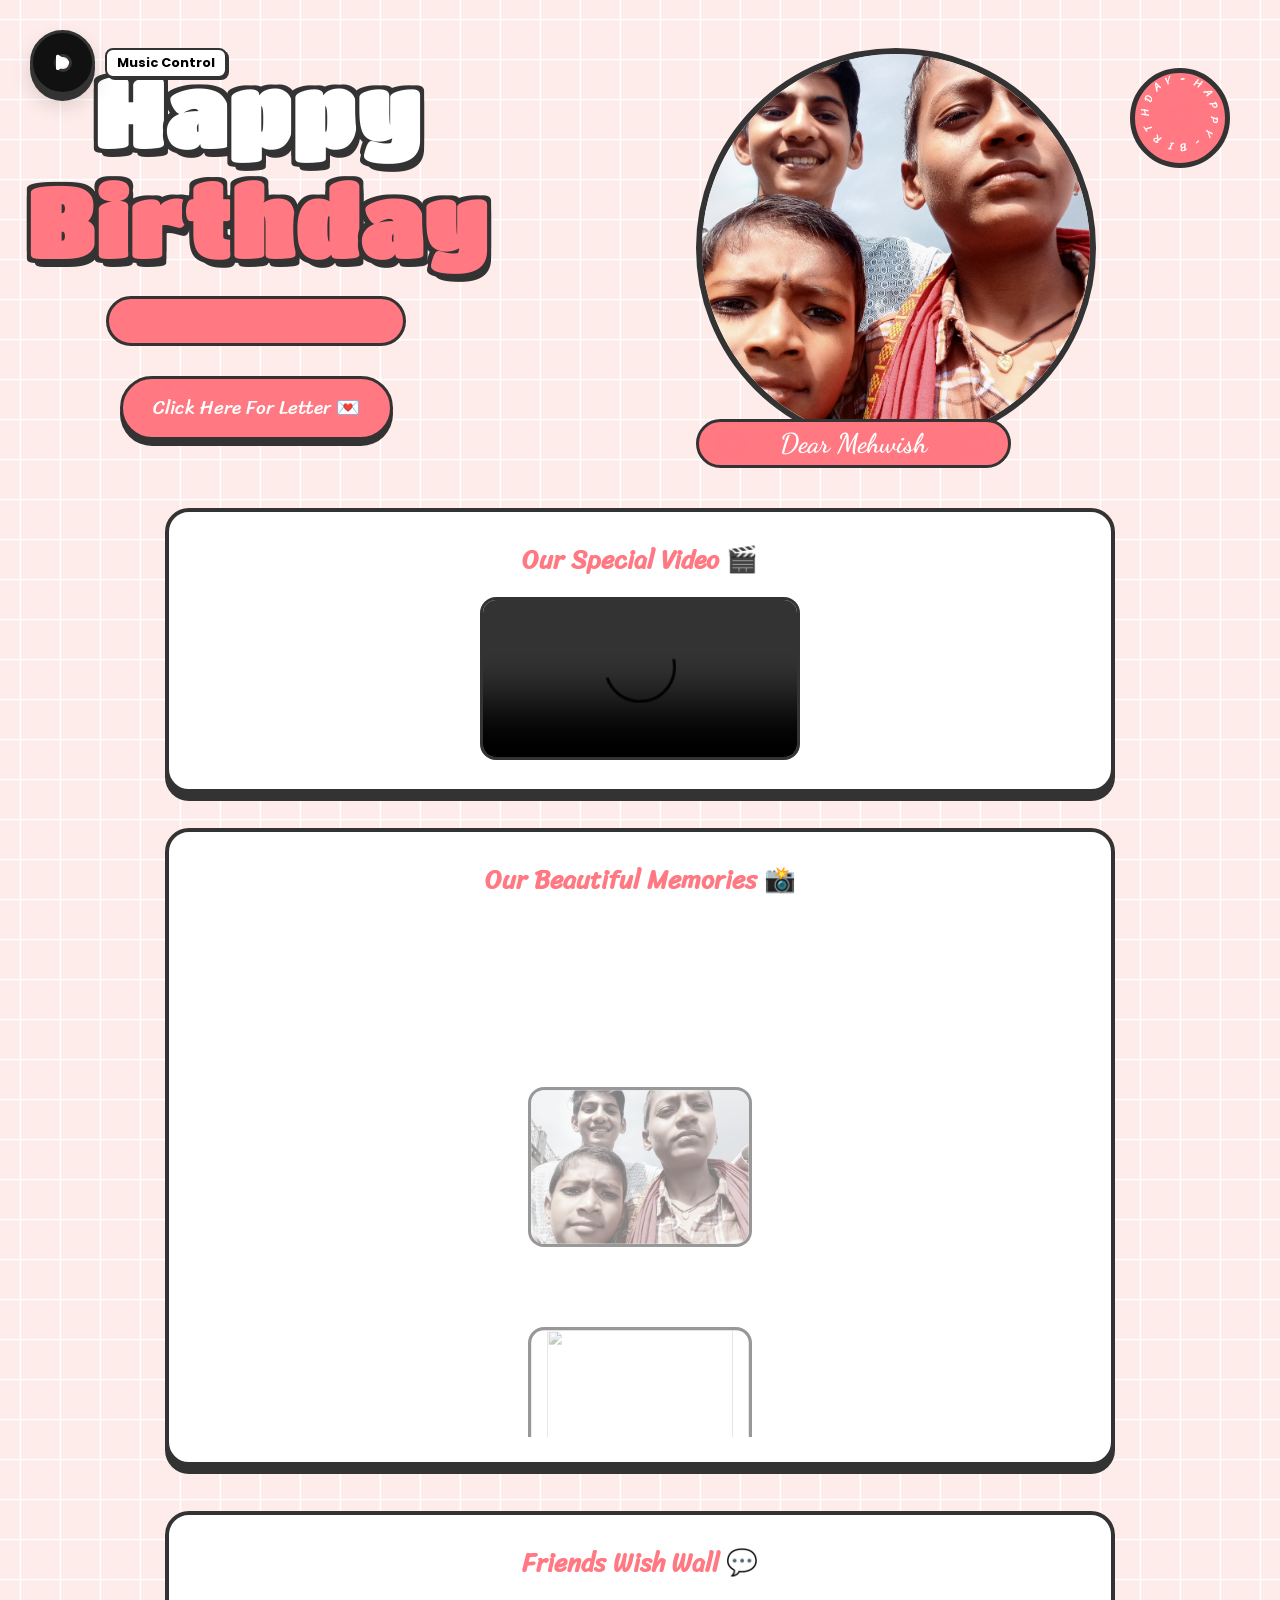
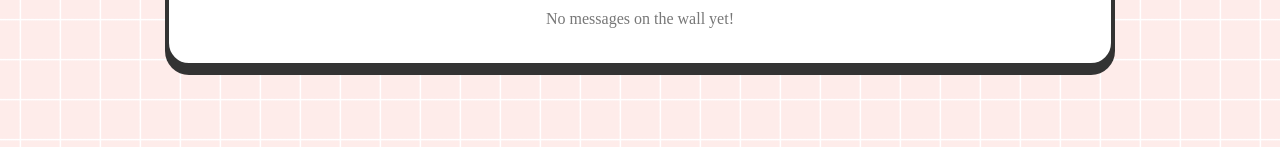
==== index.html @ 5bb6e096 "Refactor comments and update image/video sources" ====
<!DOCTYPE html>  
<html lang="en">  
<head>  
    <meta charset="UTF-8">  
    <meta name="viewport" content="width=device-width, initial-scale=1.0">  
    <title>Happy Birthday Celebration</title>  
    <link rel="stylesheet" href="style.css">  
    <link rel="stylesheet" href="https://cdnjs.cloudflare.com/ajax/libs/font-awesome/6.5.1/css/all.min.css" />  
    <link href="https://fonts.googleapis.com/css2?family=Dancing+Script:wght=500;700&family=Poppins:wght=400;600&family=Titan+One&family=Sriracha&display=swap" rel="stylesheet">  
    <script src="https://code.jquery.com/jquery-3.7.1.min.js"></script>  
</head>  
<body>  

    <!-- COUNTDOWN LOCK SCREEN OVERLAY -->
    <div id="lockScreenOverlay" class="lock-overlay">
        <div class="lock-box">
            <h2 id="lockGreeting">Something Special is Waiting... ✨</h2>
            <div class="countdown-timer-display" id="timerNumbers">00d : 00h : 00m : 00s</div>
            <p class="lock-status-msg">The celebration will automatically unlock at the scheduled time!</p>
        </div>
    </div>

    <!-- MAIN WRAPPER -->
    <div id="wrapper" style="display: none;">  
        
        <!-- MUSIC DISK CONTROLLER -->
        <div class="music-dish-wrapper">
            <div class="music-dish" id="musicDishBtn">
                <div class="dish-center-hole"></div>
                <i class="fa-solid fa-play" id="dishIcon"></i>
            </div>
            <span class="music-tooltip">Music Control</span>
        </div>

        <div class="flag__birthday">  
            <img src="./images/1.png" alt="" width="350" class="flag__left">  
            <img src="./images/1.png" alt="" width="350" class="flag__right">  
        </div>  
          
        <div class="content">  
            <div class="left">  
                <div class="title">  
                    <h1 class="happy">  
                        <span style="--t: 0.5s;">H</span><span style="--t: 0.7s;">a</span><span style="--t: 0.9s;">p</span><span style="--t: 1.1s;">p</span><span style="--t: 1.3s;">y</span>  
                    </h1>  
                    <h1 class="birthday">  
                        <span style="--t: 1.5s;">B</span><span style="--t: 1.7s;">i</span><span style="--t: 1.9s;">r</span><span style="--t: 2.1s;">t</span><span style="--t: 2.3s;">h</span><span style="--t: 2.5s;">d</span><span style="--t: 2.7s;">a</span><span style="--t: 2.9s;">y</span>  
                    </h1>  
                    <div class="hat">  
                        <img src="./images/hat.png" alt="" width="130">  
                    </div>  
                </div>  
                <div class="date__of__birth">  
                    <span></span>  
                </div>  
                <div class="btn">  
                    <button id="btn__letter">  
                        <div class="mail">  
                            Click Here For Letter 💌  
                        </div>  
                    </button>  
                </div>  
            </div>  
  
            <div class="right">  
                <div class="box__account">  
                    <div class="image">  
                        <!-- Default avatar set to first image as fallback -->
                        <img id="mainAvatarImage" src="./images/IMG_20260507_141033.jpg" alt="Celebration Image">  
                    </div>  
                    <div class="name">  
                        <i class="fa-solid fa-heart"></i>  
                        <span id="displayNamePlaceholder">Dear Mehwish</span>  
                        <i class="fa-solid fa-heart"></i>  
                    </div>  
                    <div class="balloon_one">  
                        <img width="100px" src="./images/balloon1.png" alt="">  
                    </div>  
                    <div class="balloon_two">  
                        <img width="100px" src="./images/balloon2.png" alt="">  
                    </div>  
                </div>  
                <div class="cricle">  
                    <div class="text__cricle">  
                        <span style="--i: 1;">h</span><span style="--i: 2;">a</span><span style="--i: 3;">p</span><span style="--i: 4;">p</span><span style="--i: 5;">y</span><span style="--i: 6;">-</span><span style="--i: 7;">b</span><span style="--i: 8;">i</span><span style="--i: 9;">r</span><span style="--i: 10;">t</span><span style="--i: 11;">h</span><span style="--i: 12;">d</span><span style="--i: 13;">a</span><span style="--i: 14;">y</span><span style="--i: 15;">-</span>  
                    </div>  
                    <i class="fa-solid fa-heart"></i>  
                </div>  
            </div>  
        </div>  
  
        <div class="user-media-section">  
            <div class="video-container-box">  
                <h3>Our Special Video 🎬</h3>  
                <video id="birthdayVideoSource" controls loop playsinline>  
                    <source src="./images/video.mp4" type="video/mp4">  
                </video>  
            </div>  
              
            <div class="photo-gallery-box">  
                <h3>Our Beautiful Memories 📸</h3>  
                <div class="gallery-grid" id="galleryGridDisplay"></div>  
            </div>  

            <div class="photo-gallery-box" style="margin-top: 10px;">
                <h3>Friends Wish Wall 💬</h3>
                <div id="liveWishesWallContainer" style="display: flex; flex-direction: column; gap: 15px; text-align: left; padding: 10px; max-height: 300px; overflow-y: auto;"></div>
            </div>
        </div>  
  
        <div class="decorate_star star1"></div>  
        <div class="decorate_star star2"></div>  
        <div class="decorate_star star3"></div>  
        <div class="decorate_star star4"></div>  
        <div class="decorate_star star5"></div>  
        <div class="decorate_flower--one"><img width="20" src="./images/decorate_flower.png" alt=""></div>  
        <div class="decorate_flower--two"><img width="20" src="./images/decorate_flower.png" alt=""></div>  
        <div class="decorate_flower--three"><img width="20" src="./images/decorate_flower.png" alt=""></div>  
        <div class="decorate_bottom"><img src="./images/decorate.png" alt="" width="100"></div>  
        <div class="smiley__icon"><img src="./images/smiley_icon.png" alt="" width="100"></div>  
  
        <div class="boxMail">  
            <div class="letter-overlay-wrapper">  
                <i class="fa-solid fa-xmark close-letter-btn"></i>  
                <div class="birthday-letter-paper">  
                    <div class="letter-header">  
                        <div class="letter-avatar-box">  
                            <img id="card1ProfileImage" src="./images/IMG_20260507_141033.jpg" alt="">  
                        </div>  
                        <h4 class="to-heading" id="letterTargetHeader">To: Mehwish 💖</h4>  
                        <h3 class="title__letter" id="letterRuntimeTitle">To you</h3>  
                    </div>  
                    <div class="letter-body-content">  
                        <div class="text__letter">  
                            <p id="letterBodyTypingArea"></p>  
                        </div>  
                        <hr class="letter-divider">  
                        <p class="static-wishes" id="letterStaticParagraphArea"></p>  
                    </div>  
                </div>  
            </div>  
        </div>  
    </div>  
  
    <script>  
        let datetxt = localStorage.getItem('cfgDOB') || "27 May";  
        let datatxtletter = localStorage.getItem('cfgLetterBody') || "My love. You are a very special girl...";  
        let titleLetter = localStorage.getItem('cfgLetterTitle') || "To you";  
        let configNameText = localStorage.getItem('cfgName') || "Dear Mehwish";  
        let configStaticPara = localStorage.getItem('cfgLetterStatic') || "Happy birthday 🥳🎂🥳 chanda... ❤️";  
        let targetTimeConfig = localStorage.getItem('cfgTargetTime') || "";

        // GitHub Repository Fallback Files List (from your image folder screenshot)
        const GitHubFallbackPhotos = [
            "./images/IMG_20260507_141033.jpg",
            "./images/IMG_20260511_233333.jpg",
            "./images/Snapchat-1102102196.jpg",
            "./images/Snapchat-2091036722.jpg",
            "./images/Snapchat-264714429.jpg",
            "./images/Snapchat-49041553.jpg",
            "./images/Snapchat-54320344.jpg"
        ];

        let globalAudioPlayer = null;
        let isMusicPlaying = false;
  
        let charArrDate = datetxt.split('');  
        let charArrDateLetter = datatxtletter.split('');  
        let charArrTitle = titleLetter.split('');  
          
        let currentIndex = 0;  
        let currentIndexLetter = 0;  
        let currentIndexTitle = 0;  
          
        let date__of__birth = document.querySelector(".date__of__birth span");  
        let text__letter = document.getElementById("letterBodyTypingArea");  
  
        $(document).ready(function() {  
            $('#displayNamePlaceholder').text(configNameText);  
            $('#lockGreeting').text(`Something Special is Waiting for ${configNameText.replace("Dear ", "")}... ✨`);
            $('#letterTargetHeader').text("To: " + configNameText.replace("Dear ", "") + " 💖");  
            $('#letterStaticParagraphArea').text(configStaticPara);  

            // Render Wish Wall
            try {
                let friendsWishes = JSON.parse(localStorage.getItem('cfgFriendsWishes')) || [];
                let wallContainer = $('#liveWishesWallContainer');
                if(friendsWishes.length === 0) {
                    wallContainer.html("<p style='color:#777; text-align:center;'>No messages on the wall yet!</p>");
                } else {
                    friendsWishes.forEach(item => {
                        wallContainer.append(`
                            <div style="background: #fff8e4; border: 2px solid #333; padding: 12px; border-radius: 12px; box-shadow: 2px 2px 0 #333; margin-bottom:5px;">
                                <strong style="color: #FF7882; font-family: 'Sriracha', cursive;"><i class="fa-solid fa-user-astronaut"></i> ${item.name}:</strong>
                                <p style="font-size: 0.95rem; margin-top: 4px; color: #444;">${item.text}</p>
                            </div>
                        `);
                    });
                }
            } catch(e) { console.error(e); }
  
            // COUNTDOWN ENGINE
            function runCountdownEngine() {
                if(!targetTimeConfig) {
                    unlockBirthdayPage();
                    return;
                }

                let targetDate = new Date(targetTimeConfig).getTime();
                let timerInterval = setInterval(function() {
                    let now = new Date().getTime();
                    let difference = targetDate - now;

                    if (difference <= 0) {
                        clearInterval(timerInterval);
                        unlockBirthdayPage();
                    } else {
                        let days = Math.floor(difference / (1000 * 60 * 60 * 24));
                        let hours = Math.floor((difference % (1000 * 60 * 60 * 24)) / (1000 * 60 * 60));
                        let minutes = Math.floor((difference % (1000 * 60 * 60)) / (1000 * 60));
                        let seconds = Math.floor((difference % (1000 * 60)) / 1000);

                        $('#timerNumbers').text(
                            `${days.toString().padStart(2,'0')}d : ${hours.toString().padStart(2,'0')}h : ${minutes.toString().padStart(2,'0')}m : ${seconds.toString().padStart(2,'0')}s`
                        );
                    }
                }, 1000);
            }

            runCountdownEngine();

            function unlockBirthdayPage() {
                $('#lockScreenOverlay').fadeOut(800, function() {
                    $(this).remove();
                    $('#wrapper').show();
                    initMediaLoadPipeline();
                    startTypewriterTrigger();
                });
            }

            // MEDIA LOADING PIPELINE
            function initMediaLoadPipeline() {
                const dbName = "BirthdayMediaExtendedDB";  
                const dbRequest = indexedDB.open(dbName, 1);  
      
                dbRequest.onsuccess = function(e) {  
                    let db = e.target.result;  
                    if (!db.objectStoreNames.contains("heavyMedia")) {
                        loadGitHubFolderFallback();
                        return;
                    }  
      
                    let tx = db.transaction("heavyMedia", "readonly");  
                    let store = tx.objectStore("heavyMedia");  
      
                    store.get("avatarPhoto").onsuccess = function(event) {  
                        let res = event.target.result;  
                        if(res) {  
                            $('#mainAvatarImage').attr('src', res);  
                            $('#card1ProfileImage').attr('src', res);  
                        }  
                    };  
      
                    let localVideoPath = localStorage.getItem('cfgVideoPath');  
                    if (localVideoPath) {  
                        document.getElementById('birthdayVideoSource').src = localVideoPath;  
                    } else {  
                        store.get("birthdayVideo").onsuccess = function(event) {  
                            let res = event.target.result;  
                            if(res) document.getElementById('birthdayVideoSource').src = res;  
                        };  
                    }  
      
                    const gridContainer = document.getElementById('galleryGridDisplay');  
                    store.get("galleryPhotos").onsuccess = function(event) {  
                        let res = event.target.result;  
                        let storedPhotos = [];  
                        try { storedPhotos = JSON.parse(res) || []; } catch(e) {}  
      
                        if(!storedPhotos || storedPhotos.length === 0) {  
                            loadGitHubPhotosFallback(gridContainer);
                        } else {  
                            renderPhotosToGrid(storedPhotos, gridContainer);
                        }  
                    };  
      
                    let localMusicPath = localStorage.getItem('cfgMusicPath') || "./images/chubina_song_original(128k).mp3";  
                    store.get("bgMusicFile").onsuccess = function(event) {  
                        let res = event.target.result;  
                        if(res) {  
                            setupAudioTrack(res);  
                        } else {  
                            setupAudioTrack(localMusicPath);  
                        }  
                    };  
                };

                dbRequest.onerror = function() {
                    loadGitHubFolderFallback();
                };
            }

            function loadGitHubFolderFallback() {
                const gridContainer = document.getElementById('galleryGridDisplay');
                loadGitHubPhotosFallback(gridContainer);
                setupAudioTrack("./images/chubina_song_original(128k).mp3");
            }

            function loadGitHubPhotosFallback(container) {
                renderPhotosToGrid(GitHubFallbackPhotos, container);
            }

            function renderPhotosToGrid(photoArray, container) {
                container.innerHTML = "";  
                photoArray.forEach(srcStr => {  
                    const imgNode = document.createElement('img');  
                    imgNode.src = srcStr;  
                    container.appendChild(imgNode);  
                });  
                container.addEventListener('scroll', updateCenterPhoto);  
                setTimeout(updateCenterPhoto, 400);  
            }

            function setupAudioTrack(srcData) {
                globalAudioPlayer = new Audio(srcData);
                globalAudioPlayer.loop = true;
                playMusicTrack();
            }

            function playMusicTrack() {
                if(globalAudioPlayer) {
                    globalAudioPlayer.play().then(() => {
                        isMusicPlaying = true;
                        $('#musicDishBtn').addClass('spinning');
                        $('#dishIcon').removeClass('fa-play').addClass('fa-pause');
                    }).catch(err => console.log("Autoplay block handle."));
                }
            }

            function pauseMusicTrack() {
                if(globalAudioPlayer) {
                    globalAudioPlayer.pause();
                    isMusicPlaying = false;
                    $('#musicDishBtn').removeClass('removeClass').removeClass('spinning');
                    $('#dishIcon').removeClass('fa-pause').addClass('fa-play');
                }
            }

            $('#musicDishBtn').click(function() {
                if(isMusicPlaying) {
                    pauseMusicTrack();
                } else {
                    playMusicTrack();
                }
            });
  
            function updateCenterPhoto() {  
                const gridContainer = document.getElementById('galleryGridDisplay');  
                const photos = gridContainer.querySelectorAll('img');  
                if (photos.length === 0) return;  
  
                const containerRect = gridContainer.getBoundingClientRect();  
                const containerCenter = containerRect.top + (containerRect.height / 2);  
  
                let closestPhoto = null;  
                let closestDistance = Infinity;  
  
                photos.forEach(photo => {  
                    const photoRect = photo.getBoundingClientRect();  
                    const photoCenter = photoRect.top + (photoRect.height / 2);  
                    const distance = Math.abs(containerCenter - photoCenter);  
                      
                    if (distance < closestDistance) {  
                        closestDistance = distance;  
                        closestPhoto = photo;  
                    }  
                });  
  
                photos.forEach(photo => photo.classList.remove('center-focus'));  
                if (closestPhoto) closestPhoto.classList.add('center-focus');  
            }  
        });  
  
        function startTypewriterTrigger() {
            setTimeout(function () {  
                timeDatetxt = setInterval(function () {  
                    if (currentIndex < charArrDate.length) {  
                        date__of__birth.textContent += charArrDate[currentIndex];  
                        currentIndex++;  
                    } else {  
                        let i = document.createElement("i");  
                        i.className = "fa-solid fa-star";  
                        if(document.querySelector(".date__of__birth")) {  
                            document.querySelector(".date__of__birth").prepend(i);  
                            document.querySelector(".date__of__birth").appendChild(i.cloneNode(true));  
                        }  
                        clearInterval(timeDatetxt);  
                    }  
                }, 100);  
            }, 5000);  
        }
  
        var intervalContent;  
        var intervalTitle;  
          
        let mailBox = document.querySelector('#btn__letter');  
        let boxmail = document.querySelector('.boxMail');  
        var closeButton = document.querySelector('.fa-xmark');  
  
        if(mailBox) {  
            mailBox.onclick = function () {  
                boxmail.classList.add('active');  
                document.getElementById("letterRuntimeTitle").textContent = "";  
                text__letter.textContent = "";  
                currentIndexLetter = 0;  
                currentIndexTitle = 0;  
                  
                setTimeout(function () {  
                    intervalTitle = setInterval(function () {  
                        if (currentIndexTitle < charArrTitle.length) {  
                            document.getElementById("letterRuntimeTitle").textContent += charArrTitle[currentIndexTitle];  
                            currentIndexTitle++;  
                        } else {  
                            clearInterval(intervalTitle);  
                        }  
                    }, 100);  
                }, 500);  
  
                setTimeout(function () {  
                    intervalContent = setInterval(function () {  
                        if (currentIndexLetter < charArrDateLetter.length) {  
                            text__letter.textContent += charArrDateLetter[currentIndexLetter];  
                            currentIndexLetter++;  
                        } else {  
                            clearInterval(intervalContent);  
                        }  
                    }, 50);  
                }, 1500);  
            };  
        }  
  
        if(closeButton) {  
            closeButton.addEventListener('click', function () {  
                clearInterval(intervalContent);  
                clearInterval(intervalTitle);  
                boxmail.classList.remove('active');  
            });  
        }  
    </script>  
</body>  
</html>
---- style.css ----
@import url('https://fonts.googleapis.com/css2?family=Coiny&family=Titan+One&display=swap');  
@import url('https://fonts.googleapis.com/css2?family=Nerko+One&family=Sriracha&display=swap');  
@import url('https://fonts.googleapis.com/css2?family=Dancing+Script:wght=600;700&family=Poppins:wght=400;600&display=swap');  
  
*{  
    padding: 0;  
    margin: 0;  
    box-sizing: border-box;  
}  
:root{  
    --color-pink: #feecea;  
    --color-white: #fff;  
    --color-black: #333;  
    --color-text-pink: #FF7882;  
    --color-heart: #FF7882;  
    --color-bg-letter: #fff8e4;  
    --color-border: #DACCBF;  
}  
html{  
    height: 100%;  
}  
body {  
    position: relative;  
    font-size: 16px;  
    margin: 0;  
    padding: 0;  
    min-height: 100%;  
    background-image: linear-gradient(var(--color-pink), var(--color-pink));  
}  

/* COUNTDOWN LOCK SCREEN CSS ARCHITECTURE */
.lock-overlay {
    position: fixed;
    top: 0; left: 0; width: 100vw; height: 100vh;
    background: var(--color-pink);
    background-image: linear-gradient(0deg, transparent 24%, rgba(255, 255, 255, 1) 25%, rgba(255, 255, 255, 1) 26%, transparent 27%, transparent 74%, rgba(255, 255, 255, 1) 75%, rgba(255, 255, 255, 1) 76%, transparent 77%, transparent), linear-gradient(90deg, transparent 24%, rgba(255, 255, 255, 1) 25%, rgba(255, 255, 255, 1) 26%, transparent 27%, transparent 74%, rgba(255, 255, 255, 1) 75%, rgba(255, 255, 255, 1) 76%, transparent 77%, transparent);
    background-size: 80px 80px;
    display: flex; justify-content: center; align-items: center;
    z-index: 99999999;
    padding: 20px;
}
.lock-box {
    background: white;
    border: 4px solid var(--color-black);
    border-radius: 24px;
    padding: 40px 30px;
    text-align: center;
    max-width: 550px;
    width: 100%;
    box-shadow: 0 12px 0 var(--color-black);
}
.lock-box h2 {
    font-family: 'Sriracha', cursive;
    color: var(--color-text-pink);
    font-size: 1.8rem;
    margin-bottom: 20px;
}
.countdown-timer-display {
    font-family: 'Titan One', sans-serif;
    background: var(--color-bg-letter);
    border: 3px solid var(--color-black);
    padding: 15px;
    font-size: 1.8rem;
    border-radius: 16px;
    color: var(--color-black);
    letter-spacing: 1px;
    box-shadow: inset 0 4px 0 rgba(0,0,0,0.05);
    margin-bottom: 20px;
}
.lock-status-msg {
    font-family: 'Poppins', sans-serif;
    font-size: 0.9rem;
    color: #666;
}

/* MUSIC VINYL DISH FLOATING STYLINGS */
.music-dish-wrapper {
    position: fixed;
    top: 30px;
    left: 30px;
    z-index: 99999;
    display: flex;
    align-items: center;
    gap: 10px;
}
.music-dish {
    width: 65px;
    height: 65px;
    background: #111;
    border-radius: 50%;
    border: 3px solid var(--color-black);
    box-shadow: 0 6px 0 var(--color-black), 0 10px 20px rgba(0,0,0,0.15);
    display: flex;
    justify-content: center;
    align-items: center;
    cursor: pointer;
    position: relative;
    transition: transform 0.2s ease;
}
.music-dish:active {
    transform: translateY(4px);
    box-shadow: 0 2px 0 var(--color-black);
}
.dish-center-hole {
    width: 18px;
    height: 18px;
    background: var(--color-pink);
    border: 3px solid var(--color-black);
    border-radius: 50%;
    position: absolute;
}
.music-dish i {
    color: white;
    font-size: 1.1rem;
    z-index: 2;
    pointer-events: none;
}
.music-tooltip {
    background: white;
    border: 2px solid var(--color-black);
    padding: 4px 10px;
    border-radius: 8px;
    font-family: 'Poppins', sans-serif;
    font-size: 0.8rem;
    font-weight: bold;
    box-shadow: 2px 2px 0 var(--color-black);
}
/* Keyframe Rotation Engine */
.spinning {
    animation: spinVinyl 3.5s linear infinite;
}
@keyframes spinVinyl {
    from { transform: rotate(0deg); }
    to { transform: rotate(360deg); }
}

#wrapper{  
    position: relative;  
    background-color: transparent;  
    background-image: linear-gradient(0deg, transparent 24%, rgba(255, 255, 255, 1) 25%, rgba(255, 255, 255, 1) 26%, transparent 27%, transparent 74%, rgba(255, 255, 255, 1) 75%, rgba(255, 255, 255, 1) 76%, transparent 77%, transparent), linear-gradient(90deg, transparent 24%, rgba(255, 255, 255, 1) 25%, rgba(255, 255, 255, 1) 26%, transparent 27%, transparent 74%, rgba(255, 255, 255, 1) 75%, rgba(255, 255, 255, 1) 76%, transparent 77%, transparent);  
    min-height: 100vh;  
    height: auto;  
    background-size: 80px 80px;  
    overflow-x: hidden;  
    overflow-y: auto;  
    z-index: 1;  
    padding-bottom: 80px;  
}  
.flag__birthday{  
    display: flex;  
    justify-content: space-between;  
    transform: translateY(-200px);  
    animation: translateYFlag 1.5s 0.5s forwards;  
}  
@keyframes translateYFlag{  
    to{ transform: translateY(-10px); }  
}  
.flag__birthday .flag__left{ transform: rotate(-10deg) translate(-20px,30px); }  
.flag__birthday .flag__right{ transform: rotate(10deg) translate(20px,30px) scaleX(-1); }  
  
.content{  
    width: 100%;  
    position: relative;  
    display: flex;  
    padding-top: 3rem;  
}  
.content .left, .content .right{  
    position: relative;  
    display: flex;  
    flex-direction: column;  
    justify-content: center;  
    align-items: center;  
}  
.content .left{ width: 40%; }  
.content .right{ width: 60%; }  
  
.left .btn{  
    transform: scale(0);  
    animation: scaleCricle 2s 7s forwards ease-in-out;  
}  
#btn__letter{  
    position: relative;  
    margin-top: 30px;  
    background-color: var(--color-text-pink);  
    outline: none;  
    padding: 12px 30px;  
    font-size: 1.2rem;  
    border-radius: 50px;  
    border: 3px solid var(--color-black);  
    font-family: "Sriracha", cursive;  
    display: flex;  
    align-items: center;  
    justify-content: center;  
    cursor: pointer;  
    z-index: 2;  
    color: white;  
    box-shadow: 0 6px 0 var(--color-black);  
    transition: all 0.2s ease-in-out;  
}  
#btn__letter:active{  
    transform: translateY(4px);  
    box-shadow: 0 2px 0 var(--color-black);  
}  
  
.title{  
    position: relative;  
    width: 100%;  
    display: flex;  
    justify-content: center;  
    font-family: "Titan One", sans-serif;  
    font-size: 3rem;  
    flex-direction: column;  
    perspective: 1000px;  
}  
.title .happy, .title .birthday{  
    position: relative;  
    text-shadow: 4px 4px var(--color-black), -4px 4px var(--color-black), 4px -4px var(--color-black), -4px -4px var(--color-black), 4px 8px 0 var(--color-black);  
    font-weight: bold;  
    display: flex;  
    justify-content: center;  
}  
.title .happy{ color: var(--color-white); }  
.title .birthday{ color: var(--color-text-pink); }  
.title .happy span, .title .birthday span{  
    transform: translateY(50px);  
    opacity: 0;  
    visibility: hidden;  
    animation: txtTranslateY .5s var(--t) forwards;  
}  
@keyframes txtTranslateY{  
    100%{ transform: translateY(0); opacity: 1; visibility: visible; }  
}  
  
.title .hat{  
    position: absolute;  
    right: 45px;  
    top: -350px;  
    transform: rotate(-40deg);  
    z-index: -1;  
    animation: topHat 4s 2s forwards ease;  
}  
@keyframes topHat{  
    20%, 30%{ top: -30px; transform-origin: left; transform: rotate(-40deg); }  
    35%, 100%{ top: -30px; transform: rotate(0deg); }  
}  
  
.date__of__birth, .name{  
    display: flex;  
    justify-content: space-around;  
    align-items: center;  
    background-color: var(--color-text-pink);  
    border-radius: 50px;  
    margin-top: 20px;  
    font-family: "Sriracha", cursive;  
}  
.date__of__birth{  
    border: 3px solid var(--color-black);  
    position: relative;  
    transform: translateY(-100px);  
    z-index: -1;  
    opacity: 0;  
    visibility: hidden;  
    width: 0px;  
    animation: dateOfBirth 4s 4s forwards;  
}  
@keyframes dateOfBirth{  
    20%,40%{ width: 0px; height: 0; transform: translateY(0px); opacity: 1; visibility: visible; }  
    45%{ transform: translateY(0px); opacity: 1; visibility: visible; width: 300px; height: 0px; }  
    50%,100%{ transform: translateY(0px); opacity: 1; visibility: visible; width: 300px; height: 50px; }  
}  
.name{  
    position: absolute;  
    padding: 5px 25px;  
    bottom: -20px;  
    border: 3px solid var(--color-black);  
    font-family: 'Dancing Script', cursive;  
    color: white;  
    z-index: 2;  
}  
.date__of__birth span, .name span{  
    font-weight: bold;  
    margin: 0px 40px;  
}  
.date__of__birth span{ font-size: 1.2rem; }  
.name span{ font-size: 1.7rem; }  
  
.right .box__account{  
    position: relative;  
    transform: scale(0);  
    opacity: 0;  
    animation: avatarPopIn 1.5s 5.5s cubic-bezier(0.34, 1.56, 0.64, 1) forwards;  
}  
@keyframes avatarPopIn{   
    0% { transform: scale(0); opacity: 0; }  
    70% { transform: scale(1.08); opacity: 0.8; }  
    100% { transform: scale(1); opacity: 1; }  
}  
  
.content .right .image{  
    position: relative;  
    width: 400px;  
    height: 400px;  
    border-radius: 50%;  
    overflow: hidden;  
    display: flex;  
    align-items: center;  
    justify-content: center;  
    border: 6px solid var(--color-black);  
    background: #fff;  
}  
.content .right .image img{  
    width: 100%;  
    height: 100%;  
    object-fit: cover;  
}  
  
.cricle{  
    position: absolute;  
    top: 20px;  
    right: 50px;  
    display: flex;  
    justify-content: center;  
    align-items: center;  
    transform: scale(0);  
    animation: scaleCricle 3s 6s forwards ease-in-out;  
}  
@keyframes scaleCricle {  
    0%{ transform: scale(0); }  
    10%{ transform: scale(1.3); }  
    20%{ transform: scale(0.7); }  
    30%,100%{ transform: scale(1); }  
}  
  
.text__cricle{  
    width: 100px;  
    height: 100px;  
    background-color: var(--color-text-pink);  
    border-radius: 50%;  
    border: 5px solid var(--color-black);  
    display: flex;  
    justify-content: center;  
    align-items: center;  
    animation: rotateCricle 5s linear infinite;  
}  
@keyframes rotateCricle{ to{ transform: rotate(360deg); } }  
.text__cricle span{  
    top: 0%;  
    left: 50%;  
    position: absolute;  
    color: #fff;  
    transform: rotate(calc(var(--i) * 24deg));  
    transform-origin: 0 45px;  
    font-family: "Sriracha", cursive;  
    text-transform: uppercase;  
    font-size: 0.7rem;  
}  
  
.fa-heart{  
    color: var(--color-heart);  
    filter: drop-shadow(0 0 3px var(--color-heart));  
    animation: scaleHeart 1s infinite linear;  
}  
.cricle .fa-heart{ position: absolute; transform: scale(0.85); }  
@keyframes scaleHeart{ 50%{ transform: scale(1.2); } }  
  
.right .balloon_one{ position: absolute; top: -70px; left: -70px; animation: balloon1 2s infinite linear; }  
@keyframes balloon1{  
    0%, 50%,100%{ transform-origin: bottom right; transform: rotate(0deg); }  
    25%{ transform-origin: bottom right; transform: rotate(3deg); }  
    75%{ transform-origin: bottom right; transform: rotate(-3deg); }  
}  
.right .balloon_two{ position: absolute; top: 170px; right: -65px; z-index: -1; transform: rotate(10deg); animation: balloon2 2s infinite linear; }  
@keyframes balloon2 {  
    0%,50%,100%{ transform-origin: bottom left; transform: rotate(10deg); }  
    25%{ transform-origin: bottom left; transform: rotate(7deg); }  
    75%{ transform-origin: bottom left; transform: rotate(13deg); }  
}  
  
.user-media-section {  
    width: 90%;  
    max-width: 950px;  
    margin: 60px auto 0 auto;  
    display: flex;  
    flex-direction: column;  
    gap: 35px;  
    position: relative;  
    z-index: 5;  
}  
.video-container-box, .photo-gallery-box {  
    background: white;  
    border: 4px solid var(--color-black);  
    border-radius: 24px;  
    padding: 25px;  
    text-align: center;  
    box-shadow: 0 8px 0 var(--color-black);  
}  
.video-container-box h3, .photo-gallery-box h3 {  
    font-family: "Sriracha", cursive;  
    color: var(--color-text-pink);  
    margin-bottom: 15px;  
    font-size: 1.6rem;  
}  
.video-container-box video {  
    width: 100%;  
    max-width: 320px;  
    border-radius: 16px;  
    border: 3px solid var(--color-black);  
}  
  
.gallery-grid {  
    display: flex !important;  
    flex-direction: column !important;  
    align-items: center !important;  
    gap: 40px !important;   
    padding: 150px 10px !important;   
    max-height: 520px !important;  
    overflow-y: scroll !important;  
    scroll-behavior: smooth !important;  
    -webkit-overflow-scrolling: touch;  
}  
.gallery-grid::-webkit-scrollbar {  
    width: 8px;  
}  
.gallery-grid::-webkit-scrollbar-thumb {  
    background: var(--color-text-pink);  
    border-radius: 10px;  
}  
.gallery-grid img {  
    width: 85% !important;  
    max-width: 280px !important;  
    height: 200px !important;  
    object-fit: cover !important;  
    border-radius: 20px !important;  
    border: 4px solid var(--color-black) !important;  
    transform: scale(0.8) !important;  
    opacity: 0.5 !important;  
    filter: grayscale(60%) !important;  
    transition: transform 0.35s cubic-bezier(0.25, 1, 0.5, 1), opacity 0.35s ease, filter 0.35s ease, border-color 0.35s !important;  
}  
.gallery-grid img.center-focus {  
    transform: scale(1.15) !important;  
    opacity: 1 !important;  
    filter: grayscale(0%) !important;  
    border-color: var(--color-text-pink) !important;  
    box-shadow: 0 15px 30px rgba(255, 120, 130, 0.4) !important;  
}  
  
.boxMail {  
    position: fixed;  
    top: 0;  
    left: 0;  
    width: 100vw;  
    height: 100vh;  
    background: rgba(0, 0, 0, 0.8);  
    display: flex;  
    justify-content: center;  
    align-items: center;  
    opacity: 0;  
    visibility: hidden;  
    z-index: 100000000;  
    transition: all 0.4s ease;  
    padding: 20px;  
}  
.boxMail.active {  
    opacity: 1;  
    visibility: visible;  
}  
.letter-overlay-wrapper {  
    position: relative;  
    width: 100%;  
    max-width: 500px;  
    max-height: 85vh;  
    display: flex;  
    flex-direction: column;  
}  
.boxMail .fa-xmark {  
    position: absolute;  
    top: -45px;  
    right: 0;  
    font-size: 32px;  
    cursor: pointer;  
    color: white;  
    transition: transform 0.2s;  
}  
.birthday-letter-paper {  
    background: var(--color-bg-letter);  
    border: 4px solid var(--color-black);  
    border-radius: 20px;  
    padding: 30px 25px;  
    box-shadow: 0 15px 35px rgba(0,0,0,0.3);  
    overflow-y: auto;  
}  
.birthday-letter-paper::before {  
    content: '';  
    position: absolute;  
    top: 0; left: 0; right: 0; height: 12px;  
    background: repeating-linear-gradient(-45deg, #ff7882, #ff7882 10px, #fff 10px, #fff 20px, #4a90e2 20px, #4a90e2 30px);  
    border-bottom: 3px solid var(--color-black);  
    border-top-left-radius: 16px;  
    border-top-right-radius: 16px;  
}  
.letter-header {  
    display: flex;  
    flex-direction: column;  
    align-items: center;  
    margin-top: 15px;  
    margin-bottom: 15px;  
    text-align: center;  
}  
.letter-avatar-box {  
    width: 80px;  
    height: 80px;  
    border-radius: 50%;  
    border: 3px solid var(--color-black);  
    overflow: hidden;  
    background: white;  
    margin-bottom: 10px;  
}  
.letter-avatar-box img { width: 100%; height: 100%; object-fit: cover; }  
.to-heading { font-family: 'Poppins', sans-serif; font-size: 1.2rem; color: #333; font-weight: 600; }  
.title__letter {  
    font-family: 'Dancing Script', cursive;  
    font-size: 2.2rem;  
    color: var(--color-text-pink);  
    min-height: 40px;  
}  
.letter-body-content {  
    font-size: 1.1rem;  
    line-height: 1.6;  
}  
.text__letter p {  
    font-family: 'Dancing Script', cursive;  
    font-size: 1.4rem;  
    color: #b52b36;  
    font-weight: bold;  
    word-wrap: break-word;  
}  
.letter-divider {  
    border: none;  
    border-top: 2px dashed var(--color-black);  
    margin: 15px 0;  
}  
.static-wishes {  
    font-family: 'Poppins', sans-serif;  
    font-size: 0.95rem;  
    color: #444;  
    text-align: justify;  
}  
  
.decorate_star{  
    position: absolute;  
    transform: scale(0);  
    background-color: var(--color-black);  
    clip-path: polygon(0 50%, 35% 35%, 50% 0, 65% 35%, 100% 50%, 65% 65%, 50% 100%, 35% 65%);  
}  
.decorate_star.star1{ width: 20px; height: 20px; top: 75px; left: 300px; }  
.decorate_star.star2{ width: 15px; height: 20px; top: 35px; right: 360px; }  
.decorate_star.star3{ width: 14px; height: 14px; top: 290px; left: 630px; }  
.decorate_star.star4{ width: 18px; height: 18px; bottom: 60px; left: 35px; }  
.decorate_star.star5{ width: 16px; height: 18px; bottom: 140px; left: 500px; }  
.decorate_bottom{ position: absolute; right: 0; bottom: -10px; }  
.decorate_flower--one{ position: absolute; top: 250px; left: 50px; }  
.decorate_flower--two{ position: absolute; top: 225px; left: 540px; }  
.decorate_flower--three{ position: absolute; top: 150px; right: 235px; }  
.smiley__icon{ position: absolute; bottom: 180px; left: 600px; }  
  
@media screen and (max-width: 658px) {  
    .music-dish-wrapper { top: auto; bottom: 20px; left: 20px; }
    .flag__birthday .flag__left { transform: rotate(-10deg) translate(-119px,3px); }  
    .flag__birthday .flag__right { transform: rotate(10deg) translate(-106px,39px) scaleX(-1); }  
    .content { flex-direction: column; gap: 25px; padding-top: 2rem; }  
    .content .left, .content .right { width: 100%; }  
    .title { font-size: 1.8rem; }  
    #btn__letter { margin-top: 17px; width: 240px; padding: 10px 15px; }  
    .cricle { position: absolute; top: 10px; right: -10px; }  
    .title .hat { position: absolute; right: 10px; top: -50px !important; }  
    .content .right .image { width: 250px; height: 250px; }  
    .name { bottom: -10px; }  
    .name span { font-size: 1.2rem; }  
    .right .balloon_one { top: 10px; left: -20px; }  
    .right .balloon_one img { width: 76px !important; }  
    .gallery-grid { padding: 100px 5px !important; gap: 30px !important; }  
    .gallery-grid img { max-width: 220px !important; height: 160px !important; }  
}
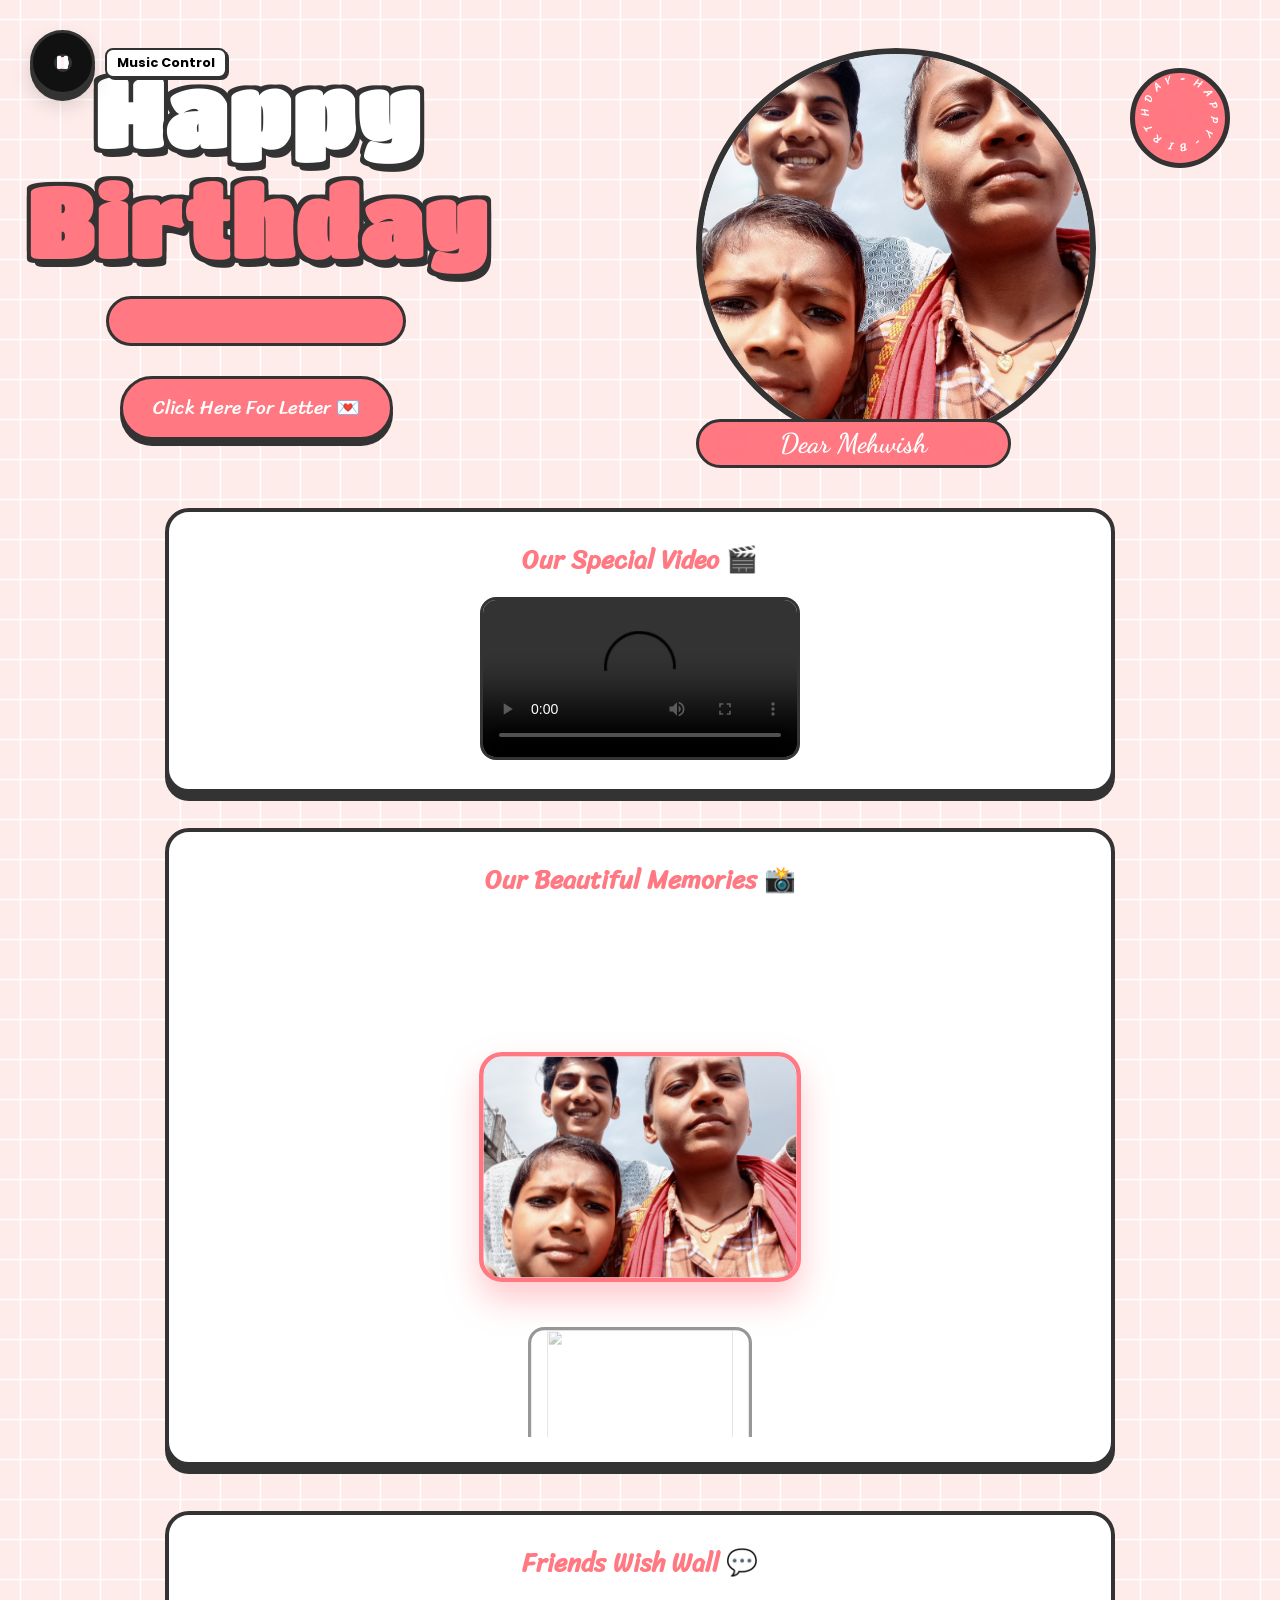
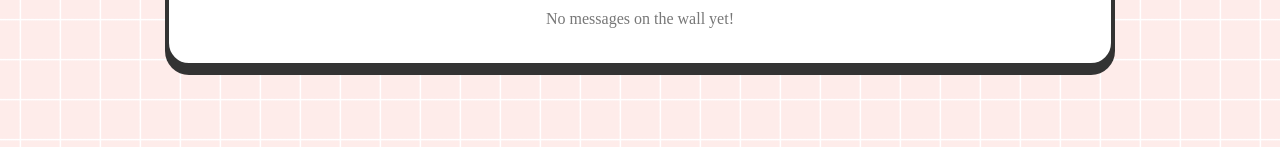
==== commit 9d3c4e87: "Add initial HTML structure for birthday celebration" ====
--- a/index.html
+++ b/index.html
@@ -11,7 +11,6 @@
 </head>  
 <body>  
 
-    <!-- COUNTDOWN LOCK SCREEN OVERLAY -->
     <div id="lockScreenOverlay" class="lock-overlay">
         <div class="lock-box">
             <h2 id="lockGreeting">Something Special is Waiting... ✨</h2>
@@ -20,10 +19,8 @@
         </div>
     </div>
 
-    <!-- MAIN WRAPPER -->
     <div id="wrapper" style="display: none;">  
         
-        <!-- MUSIC DISK CONTROLLER -->
         <div class="music-dish-wrapper">
             <div class="music-dish" id="musicDishBtn">
                 <div class="dish-center-hole"></div>
@@ -33,8 +30,8 @@
         </div>
 
         <div class="flag__birthday">  
-            <img src="./images/1.png" alt="" width="350" class="flag__left">  
-            <img src="./images/1.png" alt="" width="350" class="flag__right">  
+            <img id="flagLeftImg" src="./images/1.png" alt="" width="350" class="flag__left">  
+            <img id="flagRightImg" src="./images/1.png" alt="" width="350" class="flag__right">  
         </div>  
           
         <div class="content">  
@@ -65,7 +62,6 @@
             <div class="right">  
                 <div class="box__account">  
                     <div class="image">  
-                        <!-- Default avatar set to first image as fallback -->
                         <img id="mainAvatarImage" src="./images/IMG_20260507_141033.jpg" alt="Celebration Image">  
                     </div>  
                     <div class="name">  
@@ -149,9 +145,12 @@
         let configNameText = localStorage.getItem('cfgName') || "Dear Mehwish";  
         let configStaticPara = localStorage.getItem('cfgLetterStatic') || "Happy birthday 🥳🎂🥳 chanda... ❤️";  
         let targetTimeConfig = localStorage.getItem('cfgTargetTime') || "";
-
-        // GitHub Repository Fallback Files List (from your image folder screenshot)
-        const GitHubFallbackPhotos = [
+        
+        // One-Click Switch Engine System Configuration
+        let selectedThemeMode = localStorage.getItem('cfgThemeMode') || "normal";
+
+        // FALLBACK ARRAYS DEPENDING UPON ENGINE CHOICE
+        const BirthdayNormalPhotos = [
             "./images/IMG_20260507_141033.jpg",
             "./images/IMG_20260511_233333.jpg",
             "./images/Snapchat-1102102196.jpg",
@@ -160,6 +159,19 @@
             "./images/Snapchat-49041553.jpg",
             "./images/Snapchat-54320344.jpg"
         ];
+
+        const CrushLovePhotos = [
+            "./images/love1.png",
+            "./images/love2.png",
+            "./images/love3.png",
+            "./images/love4.png",
+            "./images/love5.png",
+            "./images/love6.png",
+            "./images/love7.png"
+        ];
+
+        // Dynamic Setup based on the toggled control engine
+        let GitHubFallbackPhotos = (selectedThemeMode === "love") ? CrushLovePhotos : BirthdayNormalPhotos;
 
         let globalAudioPlayer = null;
         let isMusicPlaying = false;
@@ -176,12 +188,20 @@
         let text__letter = document.getElementById("letterBodyTypingArea");  
   
         $(document).ready(function() {  
+            // Apply Dynamic Core Images to top banners based on one-click selection
+            if(selectedThemeMode === "love") {
+                $('#flagLeftImg').attr('src', './images/love1.png');
+                $('#flagRightImg').attr('src', './images/love1.png');
+            } else {
+                $('#flagLeftImg').attr('src', './images/1.png');
+                $('#flagRightImg').attr('src', './images/1.png');
+            }
+
             $('#displayNamePlaceholder').text(configNameText);  
             $('#lockGreeting').text(`Something Special is Waiting for ${configNameText.replace("Dear ", "")}... ✨`);
             $('#letterTargetHeader').text("To: " + configNameText.replace("Dear ", "") + " 💖");  
             $('#letterStaticParagraphArea').text(configStaticPara);  
 
-            // Render Wish Wall
             try {
                 let friendsWishes = JSON.parse(localStorage.getItem('cfgFriendsWishes')) || [];
                 let wallContainer = $('#liveWishesWallContainer');
@@ -199,7 +219,6 @@
                 }
             } catch(e) { console.error(e); }
   
-            // COUNTDOWN ENGINE
             function runCountdownEngine() {
                 if(!targetTimeConfig) {
                     unlockBirthdayPage();
@@ -238,7 +257,6 @@
                 });
             }
 
-            // MEDIA LOADING PIPELINE
             function initMediaLoadPipeline() {
                 const dbName = "BirthdayMediaExtendedDB";  
                 const dbRequest = indexedDB.open(dbName, 1);  
@@ -258,7 +276,11 @@
                         if(res) {  
                             $('#mainAvatarImage').attr('src', res);  
                             $('#card1ProfileImage').attr('src', res);  
-                        }  
+                        } else if(selectedThemeMode === "love") {
+                            // If no customized admin upload, shift default profile image to love context as well
+                            $('#mainAvatarImage').attr('src', './images/love1.png');
+                            $('#card1ProfileImage').attr('src', './images/love1.png');
+                        }
                     };  
       
                     let localVideoPath = localStorage.getItem('cfgVideoPath');  
@@ -277,7 +299,9 @@
                         let storedPhotos = [];  
                         try { storedPhotos = JSON.parse(res) || []; } catch(e) {}  
       
-                        if(!storedPhotos || storedPhotos.length === 0) {  
+                        // Critical Point: If user explicitly forced a theme mode or database is blank, fallback array triggers
+                        if(!storedPhotos || storedPhotos.length === 0 || localStorage.getItem('forceDynamicOverride') === "true") {  
+                            localStorage.removeItem('forceDynamicOverride'); // Clear trigger lock
                             loadGitHubPhotosFallback(gridContainer);
                         } else {  
                             renderPhotosToGrid(storedPhotos, gridContainer);
@@ -333,7 +357,7 @@
                         isMusicPlaying = true;
                         $('#musicDishBtn').addClass('spinning');
                         $('#dishIcon').removeClass('fa-play').addClass('fa-pause');
-                    }).catch(err => console.log("Autoplay block handle."));
+                    }).catch(err => console.log("Playback system block safe."));
                 }
             }
 
@@ -341,7 +365,7 @@
                 if(globalAudioPlayer) {
                     globalAudioPlayer.pause();
                     isMusicPlaying = false;
-                    $('#musicDishBtn').removeClass('removeClass').removeClass('spinning');
+                    $('#musicDishBtn').removeClass('spinning');
                     $('#dishIcon').removeClass('fa-pause').addClass('fa-play');
                 }
             }
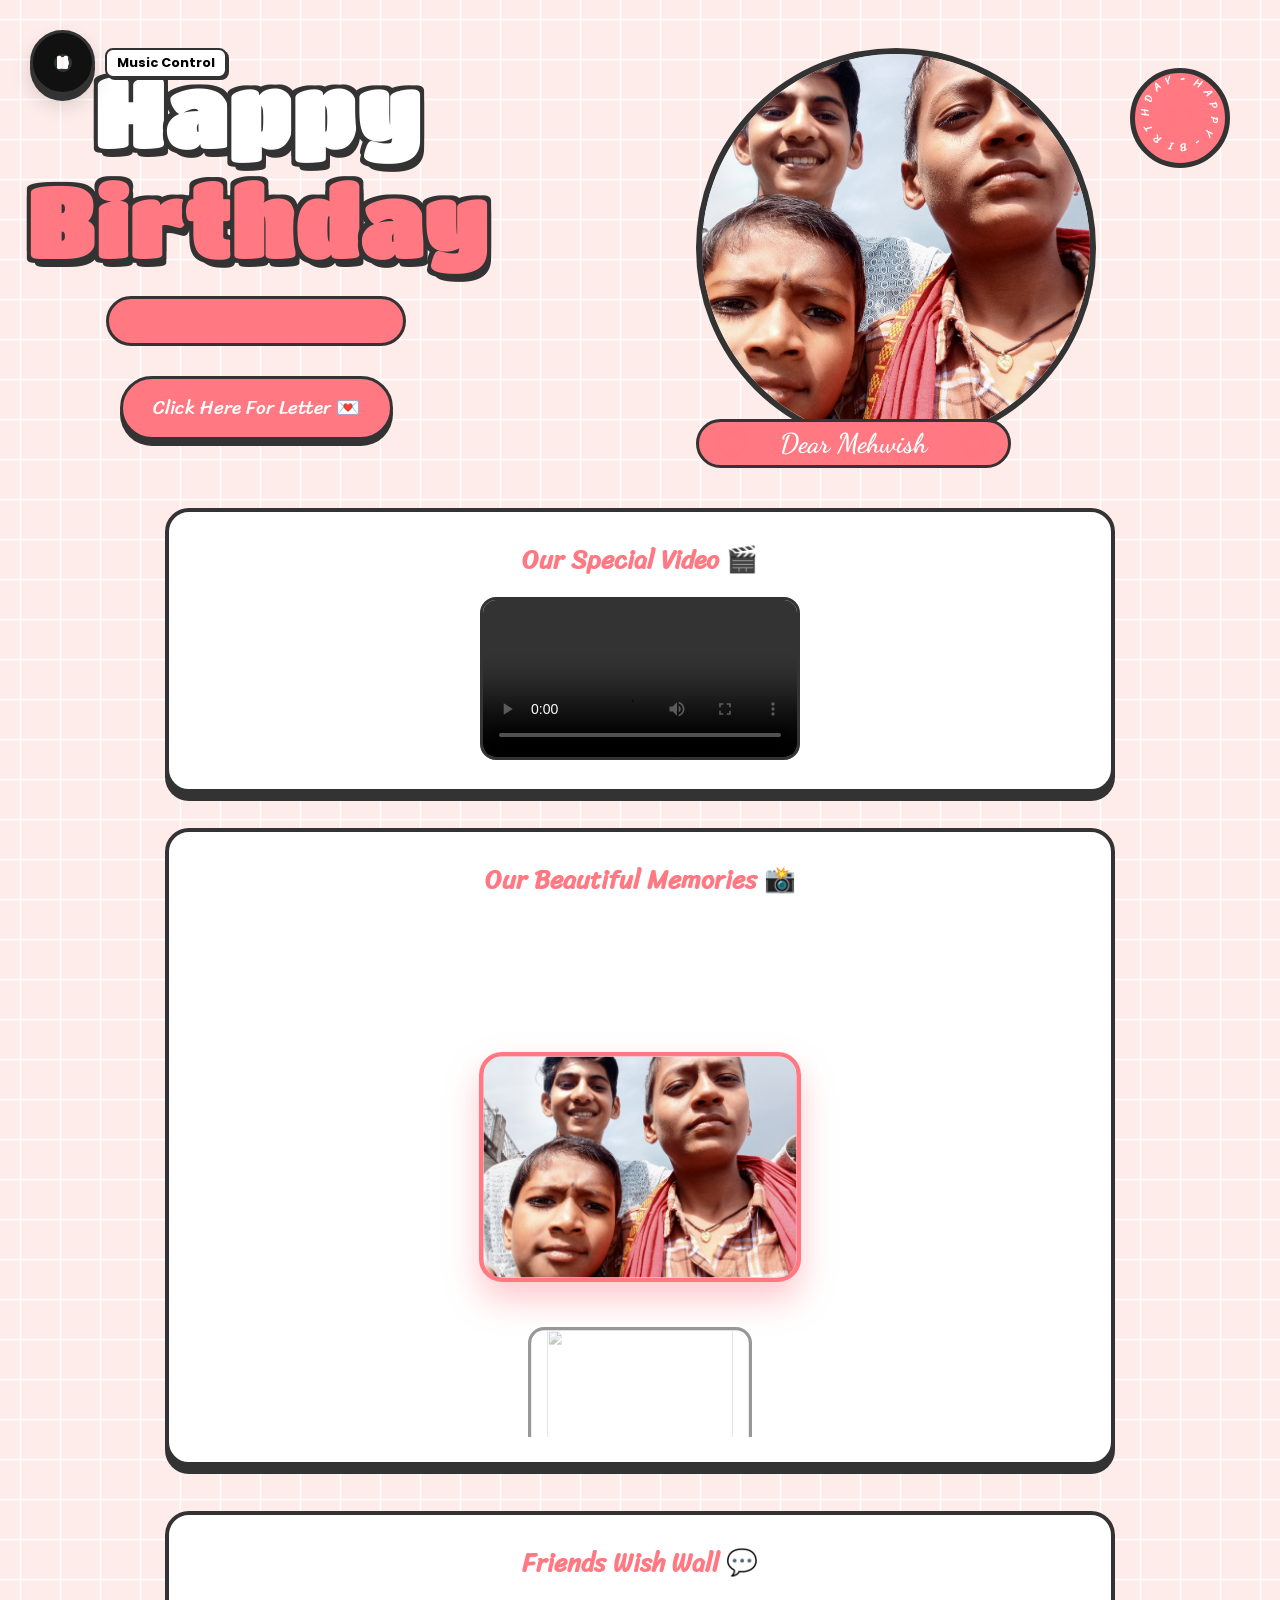
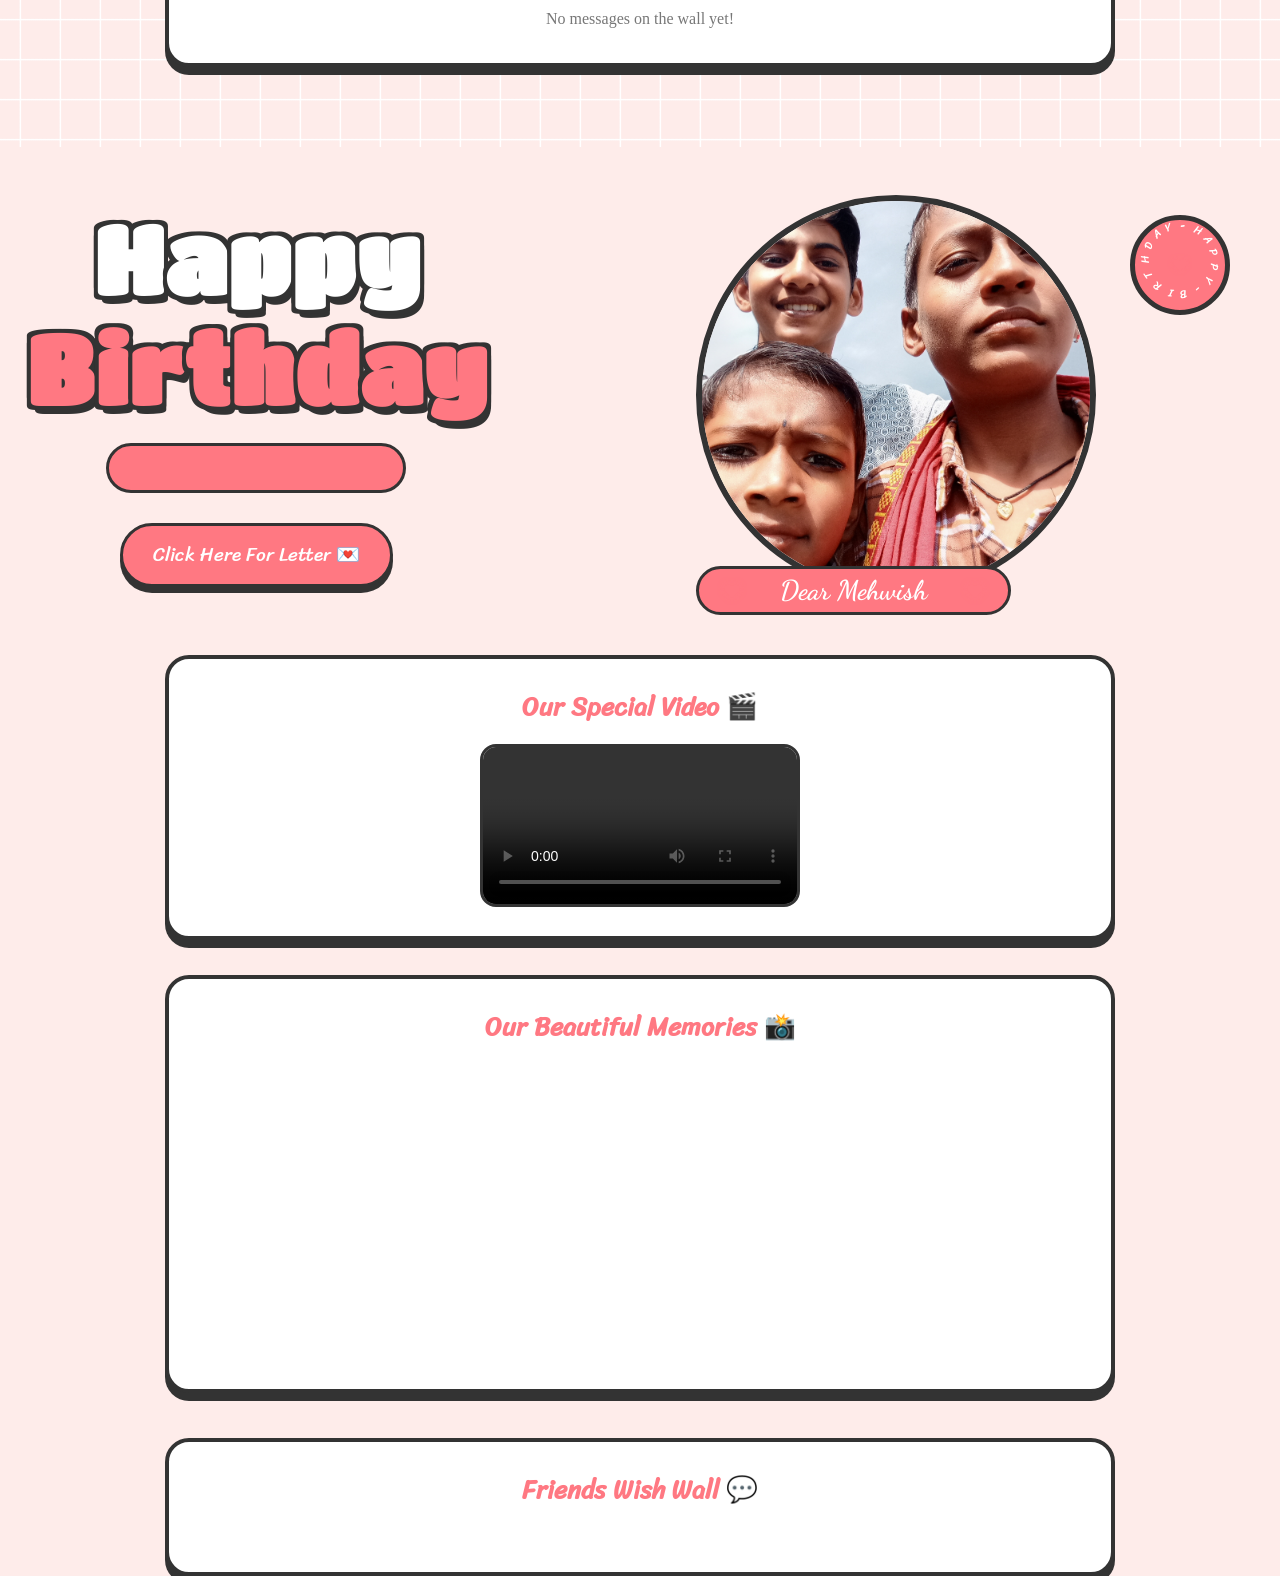
==== commit 2aabd156: "Add theme mode and photo fallback logic" ====
--- a/index.html
+++ b/index.html
@@ -146,10 +146,8 @@
         let configStaticPara = localStorage.getItem('cfgLetterStatic') || "Happy birthday 🥳🎂🥳 chanda... ❤️";  
         let targetTimeConfig = localStorage.getItem('cfgTargetTime') || "";
         
-        // One-Click Switch Engine System Configuration
         let selectedThemeMode = localStorage.getItem('cfgThemeMode') || "normal";
 
-        // FALLBACK ARRAYS DEPENDING UPON ENGINE CHOICE
         const BirthdayNormalPhotos = [
             "./images/IMG_20260507_141033.jpg",
             "./images/IMG_20260511_233333.jpg",
@@ -160,17 +158,17 @@
             "./images/Snapchat-54320344.jpg"
         ];
 
+        // Modified fallback paths to target your updated .jpg image configuration
         const CrushLovePhotos = [
-            "./images/love1.png",
-            "./images/love2.png",
-            "./images/love3.png",
-            "./images/love4.png",
-            "./images/love5.png",
-            "./images/love6.png",
-            "./images/love7.png"
+            "./images/love1.jpg",
+            "./images/love2.jpg",
+            "./images/love3.jpg",
+            "./images/love4.jpg",
+            "./images/love5.jpg",
+            "./images/love6.jpg",
+            "./images/love7.jpg"
         ];
 
-        // Dynamic Setup based on the toggled control engine
         let GitHubFallbackPhotos = (selectedThemeMode === "love") ? CrushLovePhotos : BirthdayNormalPhotos;
 
         let globalAudioPlayer = null;
@@ -188,10 +186,10 @@
         let text__letter = document.getElementById("letterBodyTypingArea");  
   
         $(document).ready(function() {  
-            // Apply Dynamic Core Images to top banners based on one-click selection
+            // Updated structural flag switcher logic to use love1.jpg context properly
             if(selectedThemeMode === "love") {
-                $('#flagLeftImg').attr('src', './images/love1.png');
-                $('#flagRightImg').attr('src', './images/love1.png');
+                $('#flagLeftImg').attr('src', './images/love1.jpg');
+                $('#flagRightImg').attr('src', './images/love1.jpg');
             } else {
                 $('#flagLeftImg').attr('src', './images/1.png');
                 $('#flagRightImg').attr('src', './images/1.png');
@@ -277,9 +275,8 @@
                             $('#mainAvatarImage').attr('src', res);  
                             $('#card1ProfileImage').attr('src', res);  
                         } else if(selectedThemeMode === "love") {
-                            // If no customized admin upload, shift default profile image to love context as well
-                            $('#mainAvatarImage').attr('src', './images/love1.png');
-                            $('#card1ProfileImage').attr('src', './images/love1.png');
+                            $('#mainAvatarImage').attr('src', './images/love1.jpg');
+                            $('#card1ProfileImage').attr('src', './images/love1.jpg');
                         }
                     };  
       
@@ -299,9 +296,8 @@
                         let storedPhotos = [];  
                         try { storedPhotos = JSON.parse(res) || []; } catch(e) {}  
       
-                        // Critical Point: If user explicitly forced a theme mode or database is blank, fallback array triggers
                         if(!storedPhotos || storedPhotos.length === 0 || localStorage.getItem('forceDynamicOverride') === "true") {  
-                            localStorage.removeItem('forceDynamicOverride'); // Clear trigger lock
+                            localStorage.removeItem('forceDynamicOverride'); 
                             loadGitHubPhotosFallback(gridContainer);
                         } else {  
                             renderPhotosToGrid(storedPhotos, gridContainer);
@@ -357,7 +353,7 @@
                         isMusicPlaying = true;
                         $('#musicDishBtn').addClass('spinning');
                         $('#dishIcon').removeClass('fa-play').addClass('fa-pause');
-                    }).catch(err => console.log("Playback system block safe."));
+                    }).catch(err => console.log("Playback blocked or interrupted safely."));
                 }
             }
 
@@ -376,7 +372,7 @@
                 } else {
                     playMusicTrack();
                 }
-            });
+            });  
   
             function updateCenterPhoto() {  
                 const gridContainer = document.getElementById('galleryGridDisplay');  
@@ -473,3 +469,442 @@
     </script>  
 </body>  
 </html>
+        <div class="content">  
+            <div class="left">  
+                <div class="title">  
+                    <h1 class="happy">  
+                        <span style="--t: 0.5s;">H</span><span style="--t: 0.7s;">a</span><span style="--t: 0.9s;">p</span><span style="--t: 1.1s;">p</span><span style="--t: 1.3s;">y</span>  
+                    </h1>  
+                    <h1 class="birthday">  
+                        <span style="--t: 1.5s;">B</span><span style="--t: 1.7s;">i</span><span style="--t: 1.9s;">r</span><span style="--t: 2.1s;">t</span><span style="--t: 2.3s;">h</span><span style="--t: 2.5s;">d</span><span style="--t: 2.7s;">a</span><span style="--t: 2.9s;">y</span>  
+                    </h1>  
+                    <div class="hat">  
+                        <img src="./images/hat.png" alt="" width="130">  
+                    </div>  
+                </div>  
+                <div class="date__of__birth">  
+                    <span></span>  
+                </div>  
+                <div class="btn">  
+                    <button id="btn__letter">  
+                        <div class="mail">  
+                            Click Here For Letter 💌  
+                        </div>  
+                    </button>  
+                </div>  
+            </div>  
+  
+            <div class="right">  
+                <div class="box__account">  
+                    <div class="image">  
+                        <img id="mainAvatarImage" src="./images/IMG_20260507_141033.jpg" alt="Celebration Image">  
+                    </div>  
+                    <div class="name">  
+                        <i class="fa-solid fa-heart"></i>  
+                        <span id="displayNamePlaceholder">Dear Mehwish</span>  
+                        <i class="fa-solid fa-heart"></i>  
+                    </div>  
+                    <div class="balloon_one">  
+                        <img width="100px" src="./images/balloon1.png" alt="">  
+                    </div>  
+                    <div class="balloon_two">  
+                        <img width="100px" src="./images/balloon2.png" alt="">  
+                    </div>  
+                </div>  
+                <div class="cricle">  
+                    <div class="text__cricle">  
+                        <span style="--i: 1;">h</span><span style="--i: 2;">a</span><span style="--i: 3;">p</span><span style="--i: 4;">p</span><span style="--i: 5;">y</span><span style="--i: 6;">-</span><span style="--i: 7;">b</span><span style="--i: 8;">i</span><span style="--i: 9;">r</span><span style="--i: 10;">t</span><span style="--i: 11;">h</span><span style="--i: 12;">d</span><span style="--i: 13;">a</span><span style="--i: 14;">y</span><span style="--i: 15;">-</span>  
+                    </div>  
+                    <i class="fa-solid fa-heart"></i>  
+                </div>  
+            </div>  
+        </div>  
+  
+        <div class="user-media-section">  
+            <div class="video-container-box">  
+                <h3>Our Special Video 🎬</h3>  
+                <video id="birthdayVideoSource" controls loop playsinline>  
+                    <source src="./images/video.mp4" type="video/mp4">  
+                </video>  
+            </div>  
+              
+            <div class="photo-gallery-box">  
+                <h3>Our Beautiful Memories 📸</h3>  
+                <div class="gallery-grid" id="galleryGridDisplay"></div>  
+            </div>  
+
+            <div class="photo-gallery-box" style="margin-top: 10px;">
+                <h3>Friends Wish Wall 💬</h3>
+                <div id="liveWishesWallContainer" style="display: flex; flex-direction: column; gap: 15px; text-align: left; padding: 10px; max-height: 300px; overflow-y: auto;"></div>
+            </div>
+        </div>  
+  
+        <div class="decorate_star star1"></div>  
+        <div class="decorate_star star2"></div>  
+        <div class="decorate_star star3"></div>  
+        <div class="decorate_star star4"></div>  
+        <div class="decorate_star star5"></div>  
+        <div class="decorate_flower--one"><img width="20" src="./images/decorate_flower.png" alt=""></div>  
+        <div class="decorate_flower--two"><img width="20" src="./images/decorate_flower.png" alt=""></div>  
+        <div class="decorate_flower--three"><img width="20" src="./images/decorate_flower.png" alt=""></div>  
+        <div class="decorate_bottom"><img src="./images/decorate.png" alt="" width="100"></div>  
+        <div class="smiley__icon"><img src="./images/smiley_icon.png" alt="" width="100"></div>  
+  
+        <div class="boxMail">  
+            <div class="letter-overlay-wrapper">  
+                <i class="fa-solid fa-xmark close-letter-btn"></i>  
+                <div class="birthday-letter-paper">  
+                    <div class="letter-header">  
+                        <div class="letter-avatar-box">  
+                            <img id="card1ProfileImage" src="./images/IMG_20260507_141033.jpg" alt="">  
+                        </div>  
+                        <h4 class="to-heading" id="letterTargetHeader">To: Mehwish 💖</h4>  
+                        <h3 class="title__letter" id="letterRuntimeTitle">To you</h3>  
+                    </div>  
+                    <div class="letter-body-content">  
+                        <div class="text__letter">  
+                            <p id="letterBodyTypingArea"></p>  
+                        </div>  
+                        <hr class="letter-divider">  
+                        <p class="static-wishes" id="letterStaticParagraphArea"></p>  
+                    </div>  
+                </div>  
+            </div>  
+        </div>  
+    </div>  
+  
+    <script>  
+        let datetxt = localStorage.getItem('cfgDOB') || "27 May";  
+        let datatxtletter = localStorage.getItem('cfgLetterBody') || "My love. You are a very special girl...";  
+        let titleLetter = localStorage.getItem('cfgLetterTitle') || "To you";  
+        let configNameText = localStorage.getItem('cfgName') || "Dear Mehwish";  
+        let configStaticPara = localStorage.getItem('cfgLetterStatic') || "Happy birthday 🥳🎂🥳 chanda... ❤️";  
+        let targetTimeConfig = localStorage.getItem('cfgTargetTime') || "";
+        
+        // One-Click Switch Engine System Configuration
+        let selectedThemeMode = localStorage.getItem('cfgThemeMode') || "normal";
+
+        // FALLBACK ARRAYS DEPENDING UPON ENGINE CHOICE
+        const BirthdayNormalPhotos = [
+            "./images/IMG_20260507_141033.jpg",
+            "./images/IMG_20260511_233333.jpg",
+            "./images/Snapchat-1102102196.jpg",
+            "./images/Snapchat-2091036722.jpg",
+            "./images/Snapchat-264714429.jpg",
+            "./images/Snapchat-49041553.jpg",
+            "./images/Snapchat-54320344.jpg"
+        ];
+
+        const CrushLovePhotos = [
+            "./images/love1.png",
+            "./images/love2.png",
+            "./images/love3.png",
+            "./images/love4.png",
+            "./images/love5.png",
+            "./images/love6.png",
+            "./images/love7.png"
+        ];
+
+        // Dynamic Setup based on the toggled control engine
+        let GitHubFallbackPhotos = (selectedThemeMode === "love") ? CrushLovePhotos : BirthdayNormalPhotos;
+
+        let globalAudioPlayer = null;
+        let isMusicPlaying = false;
+  
+        let charArrDate = datetxt.split('');  
+        let charArrDateLetter = datatxtletter.split('');  
+        let charArrTitle = titleLetter.split('');  
+          
+        let currentIndex = 0;  
+        let currentIndexLetter = 0;  
+        let currentIndexTitle = 0;  
+          
+        let date__of__birth = document.querySelector(".date__of__birth span");  
+        let text__letter = document.getElementById("letterBodyTypingArea");  
+  
+        $(document).ready(function() {  
+            // Apply Dynamic Core Images to top banners based on one-click selection
+            if(selectedThemeMode === "love") {
+                $('#flagLeftImg').attr('src', './images/love1.png');
+                $('#flagRightImg').attr('src', './images/love1.png');
+            } else {
+                $('#flagLeftImg').attr('src', './images/1.png');
+                $('#flagRightImg').attr('src', './images/1.png');
+            }
+
+            $('#displayNamePlaceholder').text(configNameText);  
+            $('#lockGreeting').text(`Something Special is Waiting for ${configNameText.replace("Dear ", "")}... ✨`);
+            $('#letterTargetHeader').text("To: " + configNameText.replace("Dear ", "") + " 💖");  
+            $('#letterStaticParagraphArea').text(configStaticPara);  
+
+            try {
+                let friendsWishes = JSON.parse(localStorage.getItem('cfgFriendsWishes')) || [];
+                let wallContainer = $('#liveWishesWallContainer');
+                if(friendsWishes.length === 0) {
+                    wallContainer.html("<p style='color:#777; text-align:center;'>No messages on the wall yet!</p>");
+                } else {
+                    friendsWishes.forEach(item => {
+                        wallContainer.append(`
+                            <div style="background: #fff8e4; border: 2px solid #333; padding: 12px; border-radius: 12px; box-shadow: 2px 2px 0 #333; margin-bottom:5px;">
+                                <strong style="color: #FF7882; font-family: 'Sriracha', cursive;"><i class="fa-solid fa-user-astronaut"></i> ${item.name}:</strong>
+                                <p style="font-size: 0.95rem; margin-top: 4px; color: #444;">${item.text}</p>
+                            </div>
+                        `);
+                    });
+                }
+            } catch(e) { console.error(e); }
+  
+            function runCountdownEngine() {
+                if(!targetTimeConfig) {
+                    unlockBirthdayPage();
+                    return;
+                }
+
+                let targetDate = new Date(targetTimeConfig).getTime();
+                let timerInterval = setInterval(function() {
+                    let now = new Date().getTime();
+                    let difference = targetDate - now;
+
+                    if (difference <= 0) {
+                        clearInterval(timerInterval);
+                        unlockBirthdayPage();
+                    } else {
+                        let days = Math.floor(difference / (1000 * 60 * 60 * 24));
+                        let hours = Math.floor((difference % (1000 * 60 * 60 * 24)) / (1000 * 60 * 60));
+                        let minutes = Math.floor((difference % (1000 * 60 * 60)) / (1000 * 60));
+                        let seconds = Math.floor((difference % (1000 * 60)) / 1000);
+
+                        $('#timerNumbers').text(
+                            `${days.toString().padStart(2,'0')}d : ${hours.toString().padStart(2,'0')}h : ${minutes.toString().padStart(2,'0')}m : ${seconds.toString().padStart(2,'0')}s`
+                        );
+                    }
+                }, 1000);
+            }
+
+            runCountdownEngine();
+
+            function unlockBirthdayPage() {
+                $('#lockScreenOverlay').fadeOut(800, function() {
+                    $(this).remove();
+                    $('#wrapper').show();
+                    initMediaLoadPipeline();
+                    startTypewriterTrigger();
+                });
+            }
+
+            function initMediaLoadPipeline() {
+                const dbName = "BirthdayMediaExtendedDB";  
+                const dbRequest = indexedDB.open(dbName, 1);  
+      
+                dbRequest.onsuccess = function(e) {  
+                    let db = e.target.result;  
+                    if (!db.objectStoreNames.contains("heavyMedia")) {
+                        loadGitHubFolderFallback();
+                        return;
+                    }  
+      
+                    let tx = db.transaction("heavyMedia", "readonly");  
+                    let store = tx.objectStore("heavyMedia");  
+      
+                    store.get("avatarPhoto").onsuccess = function(event) {  
+                        let res = event.target.result;  
+                        if(res) {  
+                            $('#mainAvatarImage').attr('src', res);  
+                            $('#card1ProfileImage').attr('src', res);  
+                        } else if(selectedThemeMode === "love") {
+                            // If no customized admin upload, shift default profile image to love context as well
+                            $('#mainAvatarImage').attr('src', './images/love1.png');
+                            $('#card1ProfileImage').attr('src', './images/love1.png');
+                        }
+                    };  
+      
+                    let localVideoPath = localStorage.getItem('cfgVideoPath');  
+                    if (localVideoPath) {  
+                        document.getElementById('birthdayVideoSource').src = localVideoPath;  
+                    } else {  
+                        store.get("birthdayVideo").onsuccess = function(event) {  
+                            let res = event.target.result;  
+                            if(res) document.getElementById('birthdayVideoSource').src = res;  
+                        };  
+                    }  
+      
+                    const gridContainer = document.getElementById('galleryGridDisplay');  
+                    store.get("galleryPhotos").onsuccess = function(event) {  
+                        let res = event.target.result;  
+                        let storedPhotos = [];  
+                        try { storedPhotos = JSON.parse(res) || []; } catch(e) {}  
+      
+                        // Critical Point: If user explicitly forced a theme mode or database is blank, fallback array triggers
+                        if(!storedPhotos || storedPhotos.length === 0 || localStorage.getItem('forceDynamicOverride') === "true") {  
+                            localStorage.removeItem('forceDynamicOverride'); // Clear trigger lock
+                            loadGitHubPhotosFallback(gridContainer);
+                        } else {  
+                            renderPhotosToGrid(storedPhotos, gridContainer);
+                        }  
+                    };  
+      
+                    let localMusicPath = localStorage.getItem('cfgMusicPath') || "./images/chubina_song_original(128k).mp3";  
+                    store.get("bgMusicFile").onsuccess = function(event) {  
+                        let res = event.target.result;  
+                        if(res) {  
+                            setupAudioTrack(res);  
+                        } else {  
+                            setupAudioTrack(localMusicPath);  
+                        }  
+                    };  
+                };
+
+                dbRequest.onerror = function() {
+                    loadGitHubFolderFallback();
+                };
+            }
+
+            function loadGitHubFolderFallback() {
+                const gridContainer = document.getElementById('galleryGridDisplay');
+                loadGitHubPhotosFallback(gridContainer);
+                setupAudioTrack("./images/chubina_song_original(128k).mp3");
+            }
+
+            function loadGitHubPhotosFallback(container) {
+                renderPhotosToGrid(GitHubFallbackPhotos, container);
+            }
+
+            function renderPhotosToGrid(photoArray, container) {
+                container.innerHTML = "";  
+                photoArray.forEach(srcStr => {  
+                    const imgNode = document.createElement('img');  
+                    imgNode.src = srcStr;  
+                    container.appendChild(imgNode);  
+                });  
+                container.addEventListener('scroll', updateCenterPhoto);  
+                setTimeout(updateCenterPhoto, 400);  
+            }
+
+            function setupAudioTrack(srcData) {
+                globalAudioPlayer = new Audio(srcData);
+                globalAudioPlayer.loop = true;
+                playMusicTrack();
+            }
+
+            function playMusicTrack() {
+                if(globalAudioPlayer) {
+                    globalAudioPlayer.play().then(() => {
+                        isMusicPlaying = true;
+                        $('#musicDishBtn').addClass('spinning');
+                        $('#dishIcon').removeClass('fa-play').addClass('fa-pause');
+                    }).catch(err => console.log("Playback system block safe."));
+                }
+            }
+
+            function pauseMusicTrack() {
+                if(globalAudioPlayer) {
+                    globalAudioPlayer.pause();
+                    isMusicPlaying = false;
+                    $('#musicDishBtn').removeClass('spinning');
+                    $('#dishIcon').removeClass('fa-pause').addClass('fa-play');
+                }
+            }
+
+            $('#musicDishBtn').click(function() {
+                if(isMusicPlaying) {
+                    pauseMusicTrack();
+                } else {
+                    playMusicTrack();
+                }
+            });
+  
+            function updateCenterPhoto() {  
+                const gridContainer = document.getElementById('galleryGridDisplay');  
+                const photos = gridContainer.querySelectorAll('img');  
+                if (photos.length === 0) return;  
+  
+                const containerRect = gridContainer.getBoundingClientRect();  
+                const containerCenter = containerRect.top + (containerRect.height / 2);  
+  
+                let closestPhoto = null;  
+                let closestDistance = Infinity;  
+  
+                photos.forEach(photo => {  
+                    const photoRect = photo.getBoundingClientRect();  
+                    const photoCenter = photoRect.top + (photoRect.height / 2);  
+                    const distance = Math.abs(containerCenter - photoCenter);  
+                      
+                    if (distance < closestDistance) {  
+                        closestDistance = distance;  
+                        closestPhoto = photo;  
+                    }  
+                });  
+  
+                photos.forEach(photo => photo.classList.remove('center-focus'));  
+                if (closestPhoto) closestPhoto.classList.add('center-focus');  
+            }  
+        });  
+  
+        function startTypewriterTrigger() {
+            setTimeout(function () {  
+                timeDatetxt = setInterval(function () {  
+                    if (currentIndex < charArrDate.length) {  
+                        date__of__birth.textContent += charArrDate[currentIndex];  
+                        currentIndex++;  
+                    } else {  
+                        let i = document.createElement("i");  
+                        i.className = "fa-solid fa-star";  
+                        if(document.querySelector(".date__of__birth")) {  
+                            document.querySelector(".date__of__birth").prepend(i);  
+                            document.querySelector(".date__of__birth").appendChild(i.cloneNode(true));  
+                        }  
+                        clearInterval(timeDatetxt);  
+                    }  
+                }, 100);  
+            }, 5000);  
+        }
+  
+        var intervalContent;  
+        var intervalTitle;  
+          
+        let mailBox = document.querySelector('#btn__letter');  
+        let boxmail = document.querySelector('.boxMail');  
+        var closeButton = document.querySelector('.fa-xmark');  
+  
+        if(mailBox) {  
+            mailBox.onclick = function () {  
+                boxmail.classList.add('active');  
+                document.getElementById("letterRuntimeTitle").textContent = "";  
+                text__letter.textContent = "";  
+                currentIndexLetter = 0;  
+                currentIndexTitle = 0;  
+                  
+                setTimeout(function () {  
+                    intervalTitle = setInterval(function () {  
+                        if (currentIndexTitle < charArrTitle.length) {  
+                            document.getElementById("letterRuntimeTitle").textContent += charArrTitle[currentIndexTitle];  
+                            currentIndexTitle++;  
+                        } else {  
+                            clearInterval(intervalTitle);  
+                        }  
+                    }, 100);  
+                }, 500);  
+  
+                setTimeout(function () {  
+                    intervalContent = setInterval(function () {  
+                        if (currentIndexLetter < charArrDateLetter.length) {  
+                            text__letter.textContent += charArrDateLetter[currentIndexLetter];  
+                            currentIndexLetter++;  
+                        } else {  
+                            clearInterval(intervalContent);  
+                        }  
+                    }, 50);  
+                }, 1500);  
+            };  
+        }  
+  
+        if(closeButton) {  
+            closeButton.addEventListener('click', function () {  
+                clearInterval(intervalContent);  
+                clearInterval(intervalTitle);  
+                boxmail.classList.remove('active');  
+            });  
+        }  
+    </script>  
+</body>  
+</html>
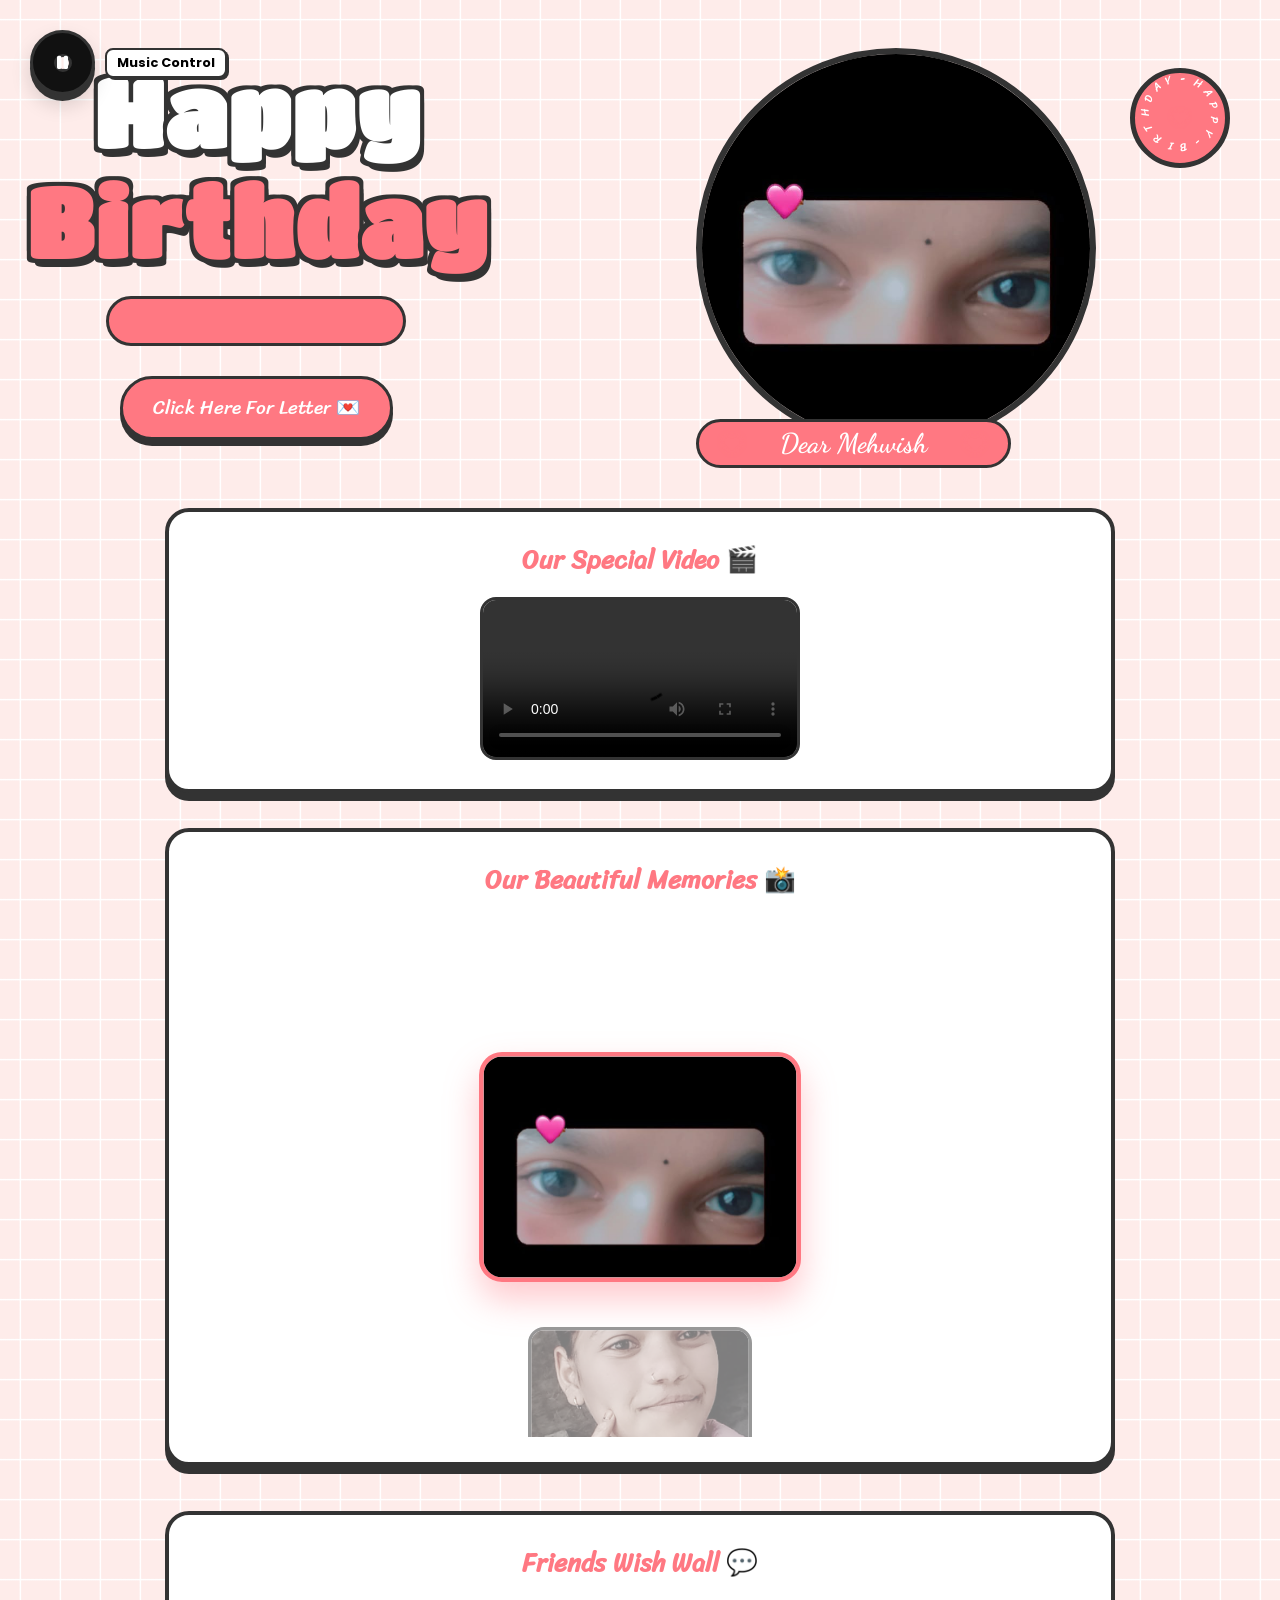
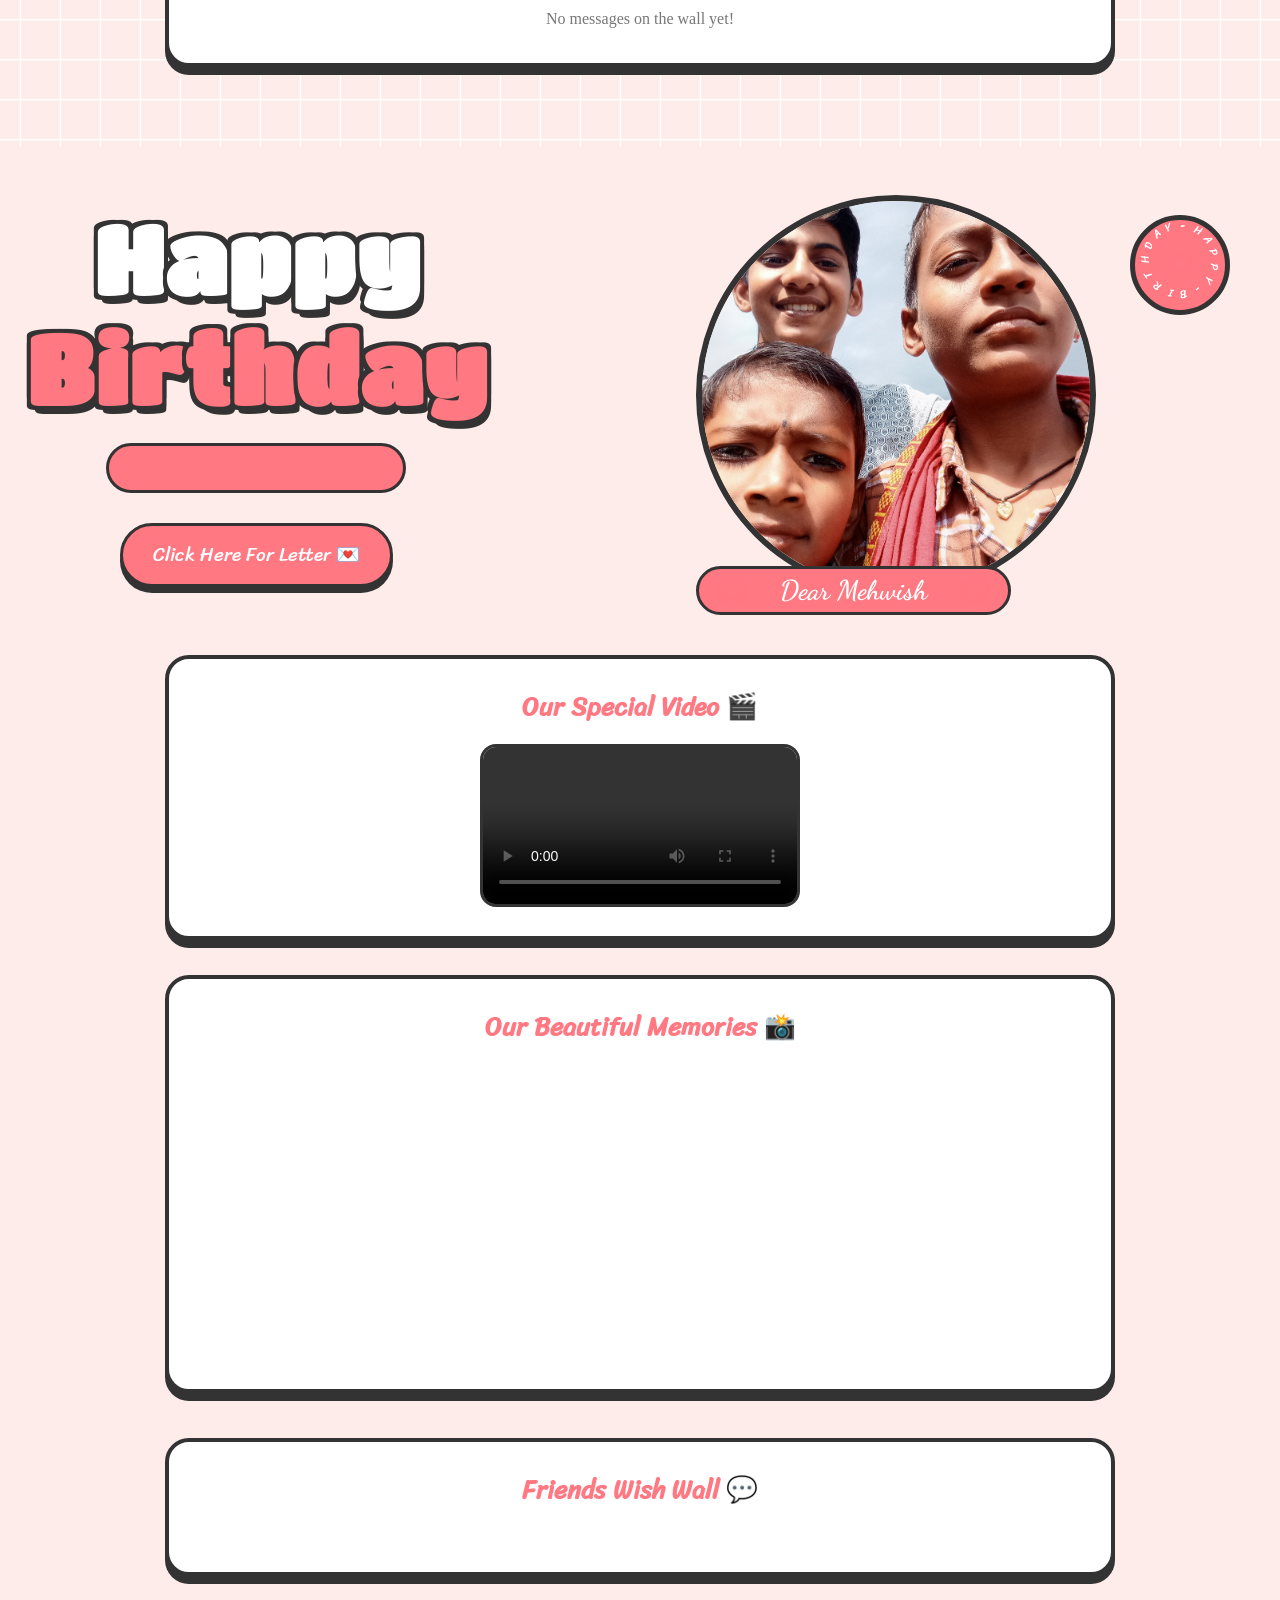
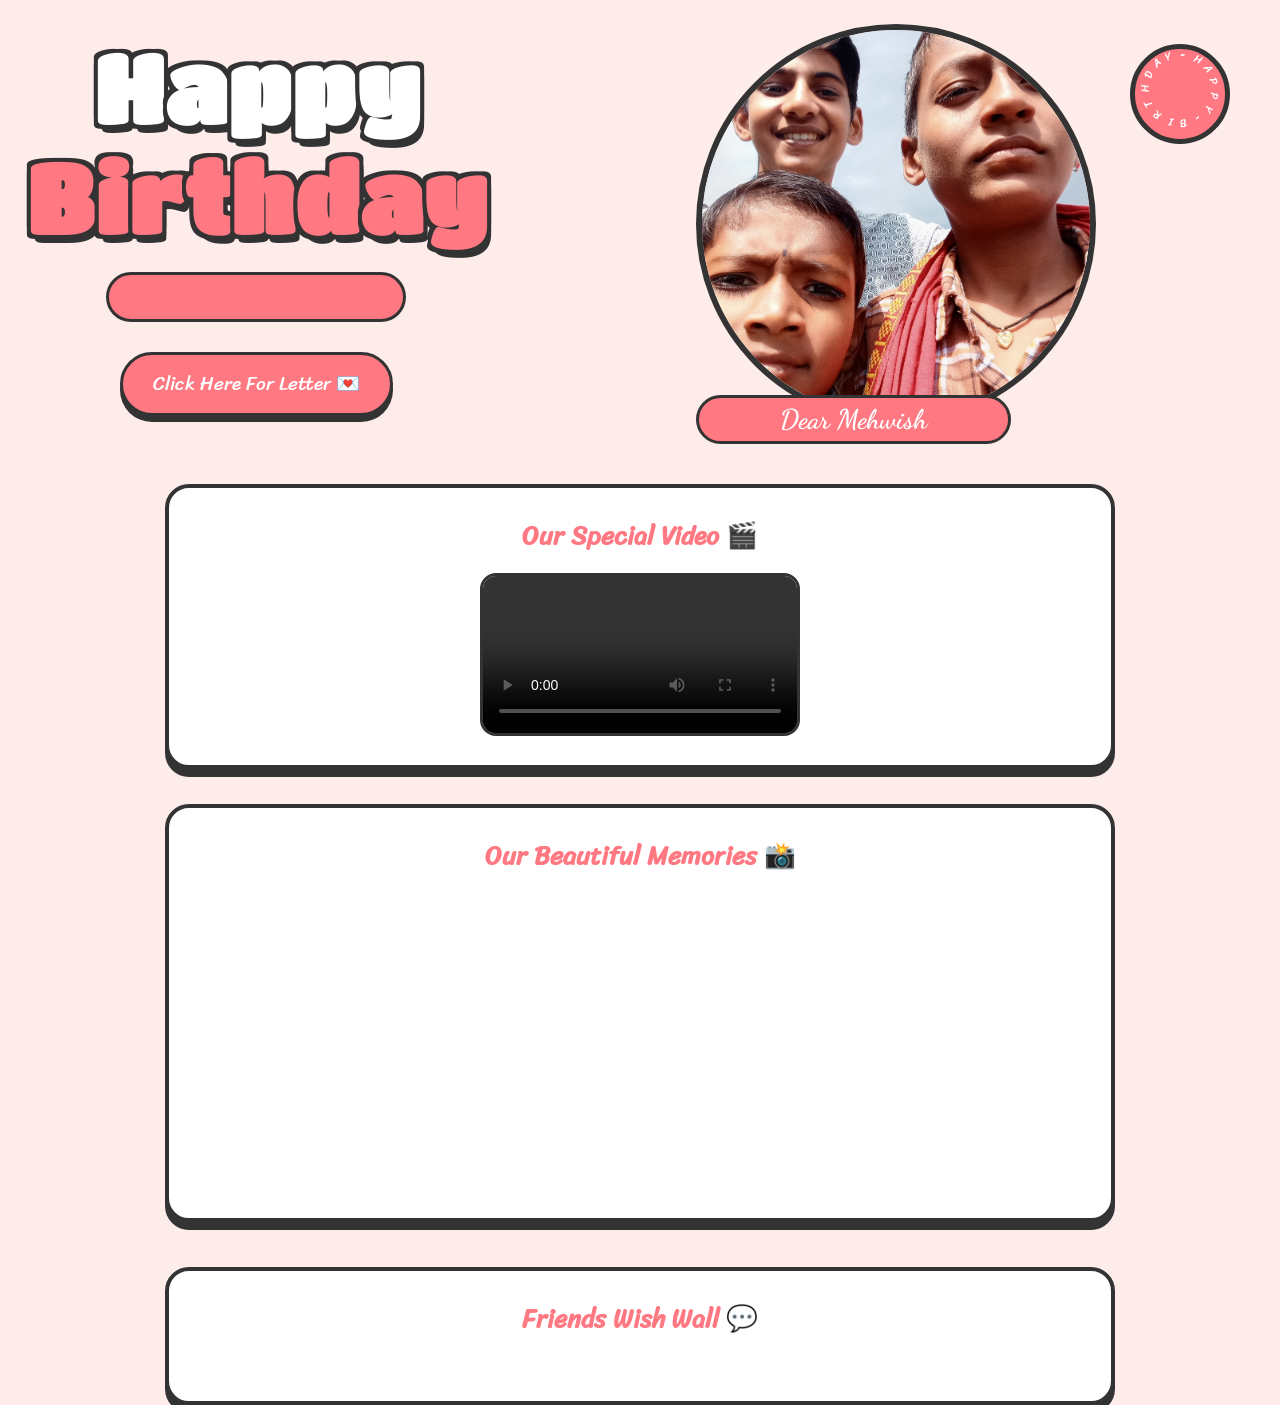
==== commit 3c5bc760: "Add countdown lock screen and media elements" ====
--- a/index.html
+++ b/index.html
@@ -11,6 +11,7 @@
 </head>  
 <body>  
 
+    <!-- COUNTDOWN LOCK SCREEN OVERLAY -->
     <div id="lockScreenOverlay" class="lock-overlay">
         <div class="lock-box">
             <h2 id="lockGreeting">Something Special is Waiting... ✨</h2>
@@ -19,8 +20,10 @@
         </div>
     </div>
 
+    <!-- MAIN WRAPPER -->
     <div id="wrapper" style="display: none;">  
         
+        <!-- MUSIC DISK CONTROLLER -->
         <div class="music-dish-wrapper">
             <div class="music-dish" id="musicDishBtn">
                 <div class="dish-center-hole"></div>
@@ -30,11 +33,422 @@
         </div>
 
         <div class="flag__birthday">  
-            <img id="flagLeftImg" src="./images/1.png" alt="" width="350" class="flag__left">  
-            <img id="flagRightImg" src="./images/1.png" alt="" width="350" class="flag__right">  
+            <img src="./images/1.png" alt="" width="350" class="flag__left">  
+            <img src="./images/1.png" alt="" width="350" class="flag__right">  
         </div>  
           
         <div class="content">  
+            <div class="left">  
+                <div class="title">  
+                    <h1 class="happy">  
+                        <span style="--t: 0.5s;">H</span><span style="--t: 0.7s;">a</span><span style="--t: 0.9s;">p</span><span style="--t: 1.1s;">p</span><span style="--t: 1.3s;">y</span>  
+                    </h1>  
+                    <h1 class="birthday">  
+                        <span style="--t: 1.5s;">B</span><span style="--t: 1.7s;">i</span><span style="--t: 1.9s;">r</span><span style="--t: 2.1s;">t</span><span style="--t: 2.3s;">h</span><span style="--t: 2.5s;">d</span><span style="--t: 2.7s;">a</span><span style="--t: 2.9s;">y</span>  
+                    </h1>  
+                    <div class="hat">  
+                        <img src="./images/hat.png" alt="" width="130">  
+                    </div>  
+                </div>  
+                <div class="date__of__birth">  
+                    <span></span>  
+                </div>  
+                <div class="btn">  
+                    <button id="btn__letter">  
+                        <div class="mail">  
+                            Click Here For Letter 💌  
+                        </div>  
+                    </button>  
+                </div>  
+            </div>  
+  
+            <div class="right">  
+                <div class="box__account">  
+                    <div class="image">  
+                        <!-- Default avatar set to first image as fallback -->
+                        <img id="mainAvatarImage" src="./images/love1.jpg" alt="Celebration Image">  
+                    </div>  
+                    <div class="name">  
+                        <i class="fa-solid fa-heart"></i>  
+                        <span id="displayNamePlaceholder">Dear Mehwish</span>  
+                        <i class="fa-solid fa-heart"></i>  
+                    </div>  
+                    <div class="balloon_one">  
+                        <img width="100px" src="./images/balloon1.png" alt="">  
+                    </div>  
+                    <div class="balloon_two">  
+                        <img width="100px" src="./images/balloon2.png" alt="">  
+                    </div>  
+                </div>  
+                <div class="cricle">  
+                    <div class="text__cricle">  
+                        <span style="--i: 1;">h</span><span style="--i: 2;">a</span><span style="--i: 3;">p</span><span style="--i: 4;">p</span><span style="--i: 5;">y</span><span style="--i: 6;">-</span><span style="--i: 7;">b</span><span style="--i: 8;">i</span><span style="--i: 9;">r</span><span style="--i: 10;">t</span><span style="--i: 11;">h</span><span style="--i: 12;">d</span><span style="--i: 13;">a</span><span style="--i: 14;">y</span><span style="--i: 15;">-</span>  
+                    </div>  
+                    <i class="fa-solid fa-heart"></i>  
+                </div>  
+            </div>  
+        </div>  
+  
+        <div class="user-media-section">  
+            <div class="video-container-box">  
+                <h3>Our Special Video 🎬</h3>  
+                <video id="birthdayVideoSource" controls loop playsinline>  
+                    <source src="./images/video.mp4" type="video/mp4">  
+                </video>  
+            </div>  
+              
+            <div class="photo-gallery-box">  
+                <h3>Our Beautiful Memories 📸</h3>  
+                <div class="gallery-grid" id="galleryGridDisplay"></div>  
+            </div>  
+
+            <div class="photo-gallery-box" style="margin-top: 10px;">
+                <h3>Friends Wish Wall 💬</h3>
+                <div id="liveWishesWallContainer" style="display: flex; flex-direction: column; gap: 15px; text-align: left; padding: 10px; max-height: 300px; overflow-y: auto;"></div>
+            </div>
+        </div>  
+  
+        <div class="decorate_star star1"></div>  
+        <div class="decorate_star star2"></div>  
+        <div class="decorate_star star3"></div>  
+        <div class="decorate_star star4"></div>  
+        <div class="decorate_star star5"></div>  
+        <div class="decorate_flower--one"><img width="20" src="./images/decorate_flower.png" alt=""></div>  
+        <div class="decorate_flower--two"><img width="20" src="./images/decorate_flower.png" alt=""></div>  
+        <div class="decorate_flower--three"><img width="20" src="./images/decorate_flower.png" alt=""></div>  
+        <div class="decorate_bottom"><img src="./images/decorate.png" alt="" width="100"></div>  
+        <div class="smiley__icon"><img src="./images/smiley_icon.png" alt="" width="100"></div>  
+  
+        <div class="boxMail">  
+            <div class="letter-overlay-wrapper">  
+                <i class="fa-solid fa-xmark close-letter-btn"></i>  
+                <div class="birthday-letter-paper">  
+                    <div class="letter-header">  
+                        <div class="letter-avatar-box">  
+                            <img id="card1ProfileImage" src="./images/IMG_20260507_141033.jpg" alt="">  
+                        </div>  
+                        <h4 class="to-heading" id="letterTargetHeader">To: Mehwish 💖</h4>  
+                        <h3 class="title__letter" id="letterRuntimeTitle">To you</h3>  
+                    </div>  
+                    <div class="letter-body-content">  
+                        <div class="text__letter">  
+                            <p id="letterBodyTypingArea"></p>  
+                        </div>  
+                        <hr class="letter-divider">  
+                        <p class="static-wishes" id="letterStaticParagraphArea"></p>  
+                    </div>  
+                </div>  
+            </div>  
+        </div>  
+    </div>  
+  
+    <script>  
+        let datetxt = localStorage.getItem('cfgDOB') || "27 May";  
+        let datatxtletter = localStorage.getItem('cfgLetterBody') || "My love. You are a very special girl...";  
+        let titleLetter = localStorage.getItem('cfgLetterTitle') || "To you";  
+        let configNameText = localStorage.getItem('cfgName') || "Dear Mehwish";  
+        let configStaticPara = localStorage.getItem('cfgLetterStatic') || "Happy birthday 🥳🎂🥳 chanda... ❤️";  
+        let targetTimeConfig = localStorage.getItem('cfgTargetTime') || "";
+
+        // GitHub Repository Fallback Files List (from your image folder screenshot)
+        const GitHubFallbackPhotos = [
+            "./images/love1.jpg",
+            "./images/love2.jpg",
+            "./images/love3.jpg",
+            "./images/love4.jpg",
+            "./images/love5.jpg",
+            "./images/love6.jpg",
+            "./images/love7.jpg"
+        ];
+
+        let globalAudioPlayer = null;
+        let isMusicPlaying = false;
+  
+        let charArrDate = datetxt.split('');  
+        let charArrDateLetter = datatxtletter.split('');  
+        let charArrTitle = titleLetter.split('');  
+          
+        let currentIndex = 0;  
+        let currentIndexLetter = 0;  
+        let currentIndexTitle = 0;  
+          
+        let date__of__birth = document.querySelector(".date__of__birth span");  
+        let text__letter = document.getElementById("letterBodyTypingArea");  
+  
+        $(document).ready(function() {  
+            $('#displayNamePlaceholder').text(configNameText);  
+            $('#lockGreeting').text(`Something Special is Waiting for ${configNameText.replace("Dear ", "")}... ✨`);
+            $('#letterTargetHeader').text("To: " + configNameText.replace("Dear ", "") + " 💖");  
+            $('#letterStaticParagraphArea').text(configStaticPara);  
+
+            // Render Wish Wall
+            try {
+                let friendsWishes = JSON.parse(localStorage.getItem('cfgFriendsWishes')) || [];
+                let wallContainer = $('#liveWishesWallContainer');
+                if(friendsWishes.length === 0) {
+                    wallContainer.html("<p style='color:#777; text-align:center;'>No messages on the wall yet!</p>");
+                } else {
+                    friendsWishes.forEach(item => {
+                        wallContainer.append(`
+                            <div style="background: #fff8e4; border: 2px solid #333; padding: 12px; border-radius: 12px; box-shadow: 2px 2px 0 #333; margin-bottom:5px;">
+                                <strong style="color: #FF7882; font-family: 'Sriracha', cursive;"><i class="fa-solid fa-user-astronaut"></i> ${item.name}:</strong>
+                                <p style="font-size: 0.95rem; margin-top: 4px; color: #444;">${item.text}</p>
+                            </div>
+                        `);
+                    });
+                }
+            } catch(e) { console.error(e); }
+  
+            // COUNTDOWN ENGINE
+            function runCountdownEngine() {
+                if(!targetTimeConfig) {
+                    unlockBirthdayPage();
+                    return;
+                }
+
+                let targetDate = new Date(targetTimeConfig).getTime();
+                let timerInterval = setInterval(function() {
+                    let now = new Date().getTime();
+                    let difference = targetDate - now;
+
+                    if (difference <= 0) {
+                        clearInterval(timerInterval);
+                        unlockBirthdayPage();
+                    } else {
+                        let days = Math.floor(difference / (1000 * 60 * 60 * 24));
+                        let hours = Math.floor((difference % (1000 * 60 * 60 * 24)) / (1000 * 60 * 60));
+                        let minutes = Math.floor((difference % (1000 * 60 * 60)) / (1000 * 60));
+                        let seconds = Math.floor((difference % (1000 * 60)) / 1000);
+
+                        $('#timerNumbers').text(
+                            `${days.toString().padStart(2,'0')}d : ${hours.toString().padStart(2,'0')}h : ${minutes.toString().padStart(2,'0')}m : ${seconds.toString().padStart(2,'0')}s`
+                        );
+                    }
+                }, 1000);
+            }
+
+            runCountdownEngine();
+
+            function unlockBirthdayPage() {
+                $('#lockScreenOverlay').fadeOut(800, function() {
+                    $(this).remove();
+                    $('#wrapper').show();
+                    initMediaLoadPipeline();
+                    startTypewriterTrigger();
+                });
+            }
+
+            // MEDIA LOADING PIPELINE
+            function initMediaLoadPipeline() {
+                const dbName = "BirthdayMediaExtendedDB";  
+                const dbRequest = indexedDB.open(dbName, 1);  
+      
+                dbRequest.onsuccess = function(e) {  
+                    let db = e.target.result;  
+                    if (!db.objectStoreNames.contains("heavyMedia")) {
+                        loadGitHubFolderFallback();
+                        return;
+                    }  
+      
+                    let tx = db.transaction("heavyMedia", "readonly");  
+                    let store = tx.objectStore("heavyMedia");  
+      
+                    store.get("avatarPhoto").onsuccess = function(event) {  
+                        let res = event.target.result;  
+                        if(res) {  
+                            $('#mainAvatarImage').attr('src', res);  
+                            $('#card1ProfileImage').attr('src', res);  
+                        }  
+                    };  
+      
+                    let localVideoPath = localStorage.getItem('cfgVideoPath');  
+                    if (localVideoPath) {  
+                        document.getElementById('birthdayVideoSource').src = localVideoPath;  
+                    } else {  
+                        store.get("birthdayVideo").onsuccess = function(event) {  
+                            let res = event.target.result;  
+                            if(res) document.getElementById('birthdayVideoSource').src = res;  
+                        };  
+                    }  
+      
+                    const gridContainer = document.getElementById('galleryGridDisplay');  
+                    store.get("galleryPhotos").onsuccess = function(event) {  
+                        let res = event.target.result;  
+                        let storedPhotos = [];  
+                        try { storedPhotos = JSON.parse(res) || []; } catch(e) {}  
+      
+                        if(!storedPhotos || storedPhotos.length === 0) {  
+                            loadGitHubPhotosFallback(gridContainer);
+                        } else {  
+                            renderPhotosToGrid(storedPhotos, gridContainer);
+                        }  
+                    };  
+      
+                    let localMusicPath = localStorage.getItem('cfgMusicPath') || "./images/chubina_song_original(128k).mp3";  
+                    store.get("bgMusicFile").onsuccess = function(event) {  
+                        let res = event.target.result;  
+                        if(res) {  
+                            setupAudioTrack(res);  
+                        } else {  
+                            setupAudioTrack(localMusicPath);  
+                        }  
+                    };  
+                };
+
+                dbRequest.onerror = function() {
+                    loadGitHubFolderFallback();
+                };
+            }
+
+            function loadGitHubFolderFallback() {
+                const gridContainer = document.getElementById('galleryGridDisplay');
+                loadGitHubPhotosFallback(gridContainer);
+                setupAudioTrack("./images/chubina_song_original(128k).mp3");
+            }
+
+            function loadGitHubPhotosFallback(container) {
+                renderPhotosToGrid(GitHubFallbackPhotos, container);
+            }
+
+            function renderPhotosToGrid(photoArray, container) {
+                container.innerHTML = "";  
+                photoArray.forEach(srcStr => {  
+                    const imgNode = document.createElement('img');  
+                    imgNode.src = srcStr;  
+                    container.appendChild(imgNode);  
+                });  
+                container.addEventListener('scroll', updateCenterPhoto);  
+                setTimeout(updateCenterPhoto, 400);  
+            }
+
+            function setupAudioTrack(srcData) {
+                globalAudioPlayer = new Audio(srcData);
+                globalAudioPlayer.loop = true;
+                playMusicTrack();
+            }
+
+            function playMusicTrack() {
+                if(globalAudioPlayer) {
+                    globalAudioPlayer.play().then(() => {
+                        isMusicPlaying = true;
+                        $('#musicDishBtn').addClass('spinning');
+                        $('#dishIcon').removeClass('fa-play').addClass('fa-pause');
+                    }).catch(err => console.log("Autoplay block handle."));
+                }
+            }
+
+            function pauseMusicTrack() {
+                if(globalAudioPlayer) {
+                    globalAudioPlayer.pause();
+                    isMusicPlaying = false;
+                    $('#musicDishBtn').removeClass('removeClass').removeClass('spinning');
+                    $('#dishIcon').removeClass('fa-pause').addClass('fa-play');
+                }
+            }
+
+            $('#musicDishBtn').click(function() {
+                if(isMusicPlaying) {
+                    pauseMusicTrack();
+                } else {
+                    playMusicTrack();
+                }
+            });
+  
+            function updateCenterPhoto() {  
+                const gridContainer = document.getElementById('galleryGridDisplay');  
+                const photos = gridContainer.querySelectorAll('img');  
+                if (photos.length === 0) return;  
+  
+                const containerRect = gridContainer.getBoundingClientRect();  
+                const containerCenter = containerRect.top + (containerRect.height / 2);  
+  
+                let closestPhoto = null;  
+                let closestDistance = Infinity;  
+  
+                photos.forEach(photo => {  
+                    const photoRect = photo.getBoundingClientRect();  
+                    const photoCenter = photoRect.top + (photoRect.height / 2);  
+                    const distance = Math.abs(containerCenter - photoCenter);  
+                      
+                    if (distance < closestDistance) {  
+                        closestDistance = distance;  
+                        closestPhoto = photo;  
+                    }  
+                });  
+  
+                photos.forEach(photo => photo.classList.remove('center-focus'));  
+                if (closestPhoto) closestPhoto.classList.add('center-focus');  
+            }  
+        });  
+  
+        function startTypewriterTrigger() {
+            setTimeout(function () {  
+                timeDatetxt = setInterval(function () {  
+                    if (currentIndex < charArrDate.length) {  
+                        date__of__birth.textContent += charArrDate[currentIndex];  
+                        currentIndex++;  
+                    } else {  
+                        let i = document.createElement("i");  
+                        i.className = "fa-solid fa-star";  
+                        if(document.querySelector(".date__of__birth")) {  
+                            document.querySelector(".date__of__birth").prepend(i);  
+                            document.querySelector(".date__of__birth").appendChild(i.cloneNode(true));  
+                        }  
+                        clearInterval(timeDatetxt);  
+                    }  
+                }, 100);  
+            }, 5000);  
+        }
+  
+        var intervalContent;  
+        var intervalTitle;  
+          
+        let mailBox = document.querySelector('#btn__letter');  
+        let boxmail = document.querySelector('.boxMail');  
+        var closeButton = document.querySelector('.fa-xmark');  
+  
+        if(mailBox) {  
+            mailBox.onclick = function () {  
+                boxmail.classList.add('active');  
+                document.getElementById("letterRuntimeTitle").textContent = "";  
+                text__letter.textContent = "";  
+                currentIndexLetter = 0;  
+                currentIndexTitle = 0;  
+                  
+                setTimeout(function () {  
+                    intervalTitle = setInterval(function () {  
+                        if (currentIndexTitle < charArrTitle.length) {  
+                            document.getElementById("letterRuntimeTitle").textContent += charArrTitle[currentIndexTitle];  
+                            currentIndexTitle++;  
+                        } else {  
+                            clearInterval(intervalTitle);  
+                        }  
+                    }, 100);  
+                }, 500);  
+  
+                setTimeout(function () {  
+                    intervalContent = setInterval(function () {  
+                        if (currentIndexLetter < charArrDateLetter.length) {  
+                            text__letter.textContent += charArrDateLetter[currentIndexLetter];  
+                            currentIndexLetter++;  
+                        } else {  
+                            clearInterval(intervalContent);  
+                        }  
+                    }, 50);  
+                }, 1500);  
+            };  
+        }  
+  
+        if(closeButton) {  
+            closeButton.addEventListener('click', function () {  
+                clearInterval(intervalContent);  
+                clearInterval(intervalTitle);  
+                boxmail.classList.remove('active');  
+            });  
+        }  
+    </script>  
+</body>  
+</html>        <div class="content">  
             <div class="left">  
                 <div class="title">  
                     <h1 class="happy">  
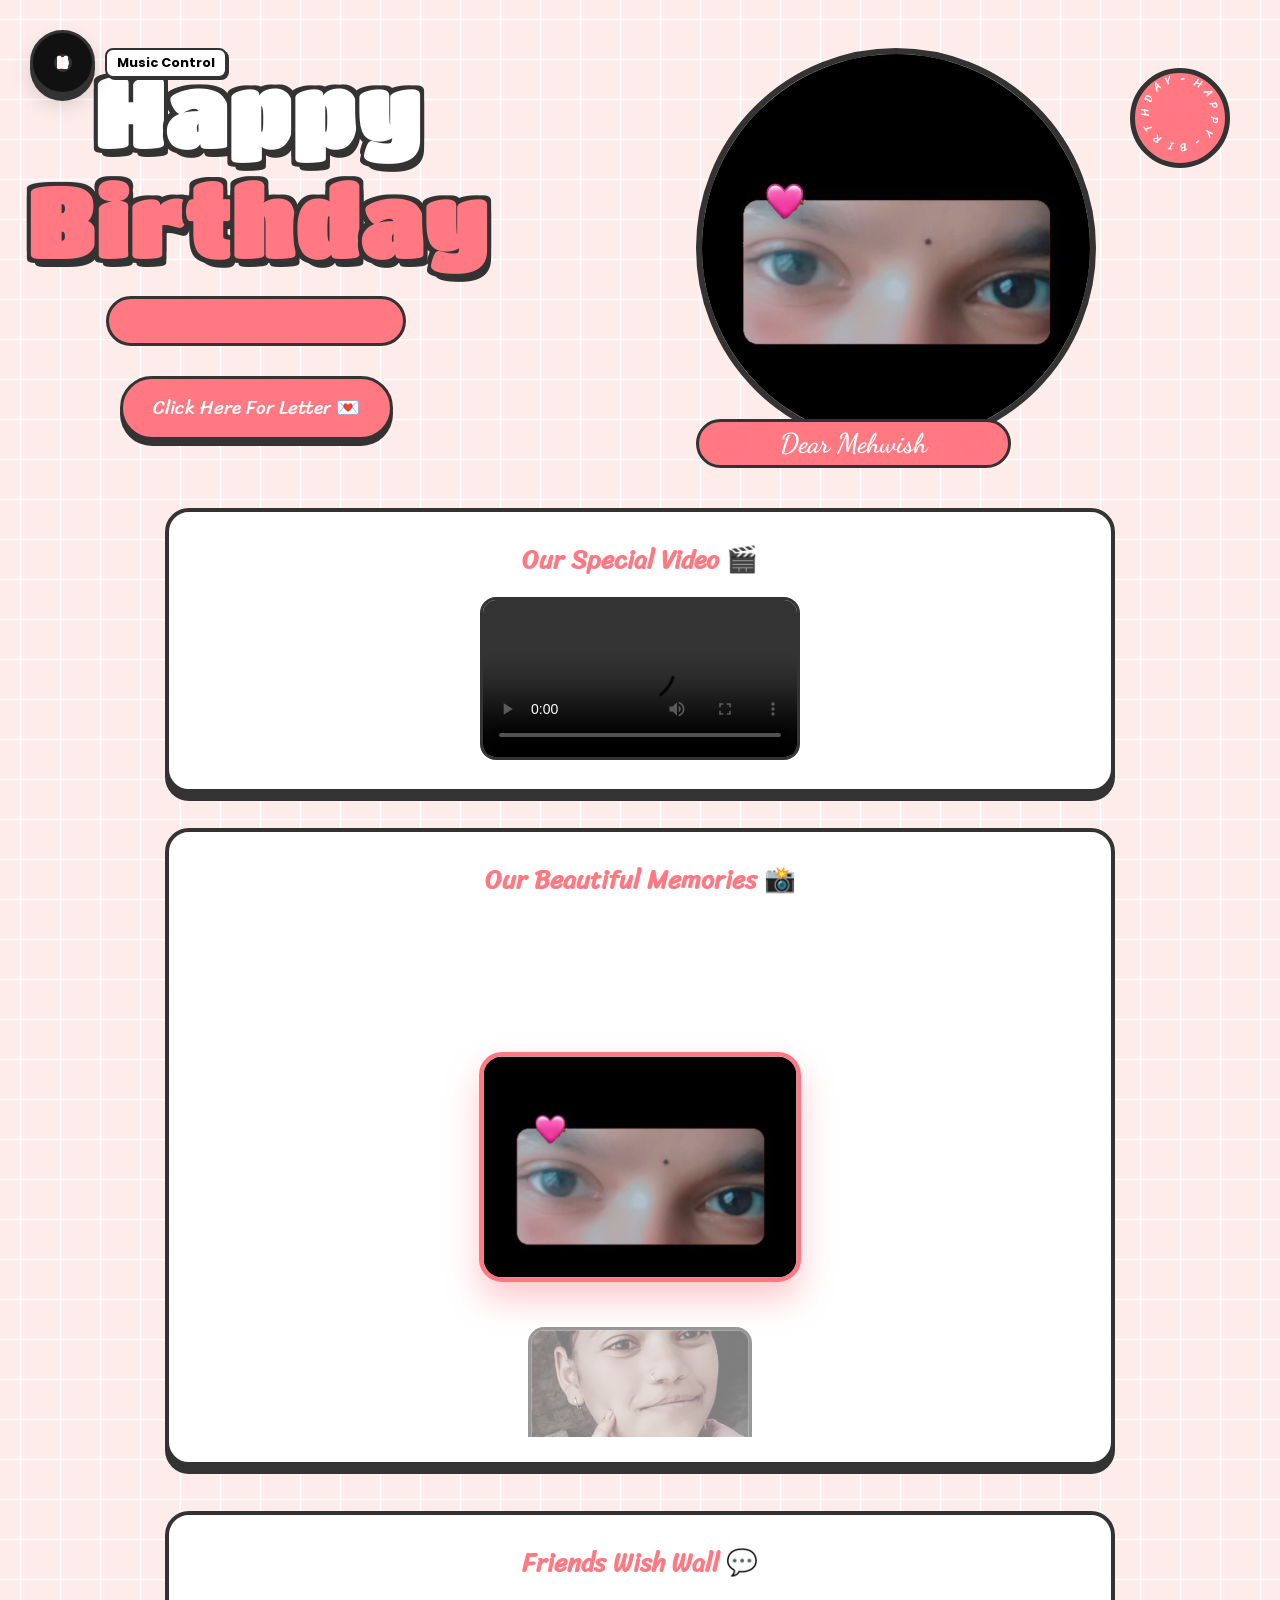
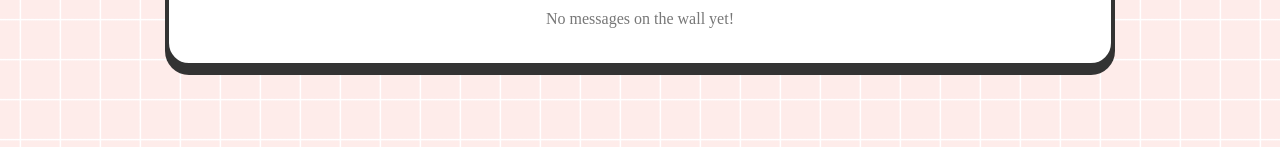
==== commit 1381a887: "Refactor HTML structure and remove unused elements" ====
--- a/index.html
+++ b/index.html
@@ -448,877 +448,4 @@
         }  
     </script>  
 </body>  
-</html>        <div class="content">  
-            <div class="left">  
-                <div class="title">  
-                    <h1 class="happy">  
-                        <span style="--t: 0.5s;">H</span><span style="--t: 0.7s;">a</span><span style="--t: 0.9s;">p</span><span style="--t: 1.1s;">p</span><span style="--t: 1.3s;">y</span>  
-                    </h1>  
-                    <h1 class="birthday">  
-                        <span style="--t: 1.5s;">B</span><span style="--t: 1.7s;">i</span><span style="--t: 1.9s;">r</span><span style="--t: 2.1s;">t</span><span style="--t: 2.3s;">h</span><span style="--t: 2.5s;">d</span><span style="--t: 2.7s;">a</span><span style="--t: 2.9s;">y</span>  
-                    </h1>  
-                    <div class="hat">  
-                        <img src="./images/hat.png" alt="" width="130">  
-                    </div>  
-                </div>  
-                <div class="date__of__birth">  
-                    <span></span>  
-                </div>  
-                <div class="btn">  
-                    <button id="btn__letter">  
-                        <div class="mail">  
-                            Click Here For Letter 💌  
-                        </div>  
-                    </button>  
-                </div>  
-            </div>  
-  
-            <div class="right">  
-                <div class="box__account">  
-                    <div class="image">  
-                        <img id="mainAvatarImage" src="./images/IMG_20260507_141033.jpg" alt="Celebration Image">  
-                    </div>  
-                    <div class="name">  
-                        <i class="fa-solid fa-heart"></i>  
-                        <span id="displayNamePlaceholder">Dear Mehwish</span>  
-                        <i class="fa-solid fa-heart"></i>  
-                    </div>  
-                    <div class="balloon_one">  
-                        <img width="100px" src="./images/balloon1.png" alt="">  
-                    </div>  
-                    <div class="balloon_two">  
-                        <img width="100px" src="./images/balloon2.png" alt="">  
-                    </div>  
-                </div>  
-                <div class="cricle">  
-                    <div class="text__cricle">  
-                        <span style="--i: 1;">h</span><span style="--i: 2;">a</span><span style="--i: 3;">p</span><span style="--i: 4;">p</span><span style="--i: 5;">y</span><span style="--i: 6;">-</span><span style="--i: 7;">b</span><span style="--i: 8;">i</span><span style="--i: 9;">r</span><span style="--i: 10;">t</span><span style="--i: 11;">h</span><span style="--i: 12;">d</span><span style="--i: 13;">a</span><span style="--i: 14;">y</span><span style="--i: 15;">-</span>  
-                    </div>  
-                    <i class="fa-solid fa-heart"></i>  
-                </div>  
-            </div>  
-        </div>  
-  
-        <div class="user-media-section">  
-            <div class="video-container-box">  
-                <h3>Our Special Video 🎬</h3>  
-                <video id="birthdayVideoSource" controls loop playsinline>  
-                    <source src="./images/video.mp4" type="video/mp4">  
-                </video>  
-            </div>  
-              
-            <div class="photo-gallery-box">  
-                <h3>Our Beautiful Memories 📸</h3>  
-                <div class="gallery-grid" id="galleryGridDisplay"></div>  
-            </div>  
-
-            <div class="photo-gallery-box" style="margin-top: 10px;">
-                <h3>Friends Wish Wall 💬</h3>
-                <div id="liveWishesWallContainer" style="display: flex; flex-direction: column; gap: 15px; text-align: left; padding: 10px; max-height: 300px; overflow-y: auto;"></div>
-            </div>
-        </div>  
-  
-        <div class="decorate_star star1"></div>  
-        <div class="decorate_star star2"></div>  
-        <div class="decorate_star star3"></div>  
-        <div class="decorate_star star4"></div>  
-        <div class="decorate_star star5"></div>  
-        <div class="decorate_flower--one"><img width="20" src="./images/decorate_flower.png" alt=""></div>  
-        <div class="decorate_flower--two"><img width="20" src="./images/decorate_flower.png" alt=""></div>  
-        <div class="decorate_flower--three"><img width="20" src="./images/decorate_flower.png" alt=""></div>  
-        <div class="decorate_bottom"><img src="./images/decorate.png" alt="" width="100"></div>  
-        <div class="smiley__icon"><img src="./images/smiley_icon.png" alt="" width="100"></div>  
-  
-        <div class="boxMail">  
-            <div class="letter-overlay-wrapper">  
-                <i class="fa-solid fa-xmark close-letter-btn"></i>  
-                <div class="birthday-letter-paper">  
-                    <div class="letter-header">  
-                        <div class="letter-avatar-box">  
-                            <img id="card1ProfileImage" src="./images/IMG_20260507_141033.jpg" alt="">  
-                        </div>  
-                        <h4 class="to-heading" id="letterTargetHeader">To: Mehwish 💖</h4>  
-                        <h3 class="title__letter" id="letterRuntimeTitle">To you</h3>  
-                    </div>  
-                    <div class="letter-body-content">  
-                        <div class="text__letter">  
-                            <p id="letterBodyTypingArea"></p>  
-                        </div>  
-                        <hr class="letter-divider">  
-                        <p class="static-wishes" id="letterStaticParagraphArea"></p>  
-                    </div>  
-                </div>  
-            </div>  
-        </div>  
-    </div>  
-  
-    <script>  
-        let datetxt = localStorage.getItem('cfgDOB') || "27 May";  
-        let datatxtletter = localStorage.getItem('cfgLetterBody') || "My love. You are a very special girl...";  
-        let titleLetter = localStorage.getItem('cfgLetterTitle') || "To you";  
-        let configNameText = localStorage.getItem('cfgName') || "Dear Mehwish";  
-        let configStaticPara = localStorage.getItem('cfgLetterStatic') || "Happy birthday 🥳🎂🥳 chanda... ❤️";  
-        let targetTimeConfig = localStorage.getItem('cfgTargetTime') || "";
-        
-        let selectedThemeMode = localStorage.getItem('cfgThemeMode') || "normal";
-
-        const BirthdayNormalPhotos = [
-            "./images/IMG_20260507_141033.jpg",
-            "./images/IMG_20260511_233333.jpg",
-            "./images/Snapchat-1102102196.jpg",
-            "./images/Snapchat-2091036722.jpg",
-            "./images/Snapchat-264714429.jpg",
-            "./images/Snapchat-49041553.jpg",
-            "./images/Snapchat-54320344.jpg"
-        ];
-
-        // Modified fallback paths to target your updated .jpg image configuration
-        const CrushLovePhotos = [
-            "./images/love1.jpg",
-            "./images/love2.jpg",
-            "./images/love3.jpg",
-            "./images/love4.jpg",
-            "./images/love5.jpg",
-            "./images/love6.jpg",
-            "./images/love7.jpg"
-        ];
-
-        let GitHubFallbackPhotos = (selectedThemeMode === "love") ? CrushLovePhotos : BirthdayNormalPhotos;
-
-        let globalAudioPlayer = null;
-        let isMusicPlaying = false;
-  
-        let charArrDate = datetxt.split('');  
-        let charArrDateLetter = datatxtletter.split('');  
-        let charArrTitle = titleLetter.split('');  
-          
-        let currentIndex = 0;  
-        let currentIndexLetter = 0;  
-        let currentIndexTitle = 0;  
-          
-        let date__of__birth = document.querySelector(".date__of__birth span");  
-        let text__letter = document.getElementById("letterBodyTypingArea");  
-  
-        $(document).ready(function() {  
-            // Updated structural flag switcher logic to use love1.jpg context properly
-            if(selectedThemeMode === "love") {
-                $('#flagLeftImg').attr('src', './images/love1.jpg');
-                $('#flagRightImg').attr('src', './images/love1.jpg');
-            } else {
-                $('#flagLeftImg').attr('src', './images/1.png');
-                $('#flagRightImg').attr('src', './images/1.png');
-            }
-
-            $('#displayNamePlaceholder').text(configNameText);  
-            $('#lockGreeting').text(`Something Special is Waiting for ${configNameText.replace("Dear ", "")}... ✨`);
-            $('#letterTargetHeader').text("To: " + configNameText.replace("Dear ", "") + " 💖");  
-            $('#letterStaticParagraphArea').text(configStaticPara);  
-
-            try {
-                let friendsWishes = JSON.parse(localStorage.getItem('cfgFriendsWishes')) || [];
-                let wallContainer = $('#liveWishesWallContainer');
-                if(friendsWishes.length === 0) {
-                    wallContainer.html("<p style='color:#777; text-align:center;'>No messages on the wall yet!</p>");
-                } else {
-                    friendsWishes.forEach(item => {
-                        wallContainer.append(`
-                            <div style="background: #fff8e4; border: 2px solid #333; padding: 12px; border-radius: 12px; box-shadow: 2px 2px 0 #333; margin-bottom:5px;">
-                                <strong style="color: #FF7882; font-family: 'Sriracha', cursive;"><i class="fa-solid fa-user-astronaut"></i> ${item.name}:</strong>
-                                <p style="font-size: 0.95rem; margin-top: 4px; color: #444;">${item.text}</p>
-                            </div>
-                        `);
-                    });
-                }
-            } catch(e) { console.error(e); }
-  
-            function runCountdownEngine() {
-                if(!targetTimeConfig) {
-                    unlockBirthdayPage();
-                    return;
-                }
-
-                let targetDate = new Date(targetTimeConfig).getTime();
-                let timerInterval = setInterval(function() {
-                    let now = new Date().getTime();
-                    let difference = targetDate - now;
-
-                    if (difference <= 0) {
-                        clearInterval(timerInterval);
-                        unlockBirthdayPage();
-                    } else {
-                        let days = Math.floor(difference / (1000 * 60 * 60 * 24));
-                        let hours = Math.floor((difference % (1000 * 60 * 60 * 24)) / (1000 * 60 * 60));
-                        let minutes = Math.floor((difference % (1000 * 60 * 60)) / (1000 * 60));
-                        let seconds = Math.floor((difference % (1000 * 60)) / 1000);
-
-                        $('#timerNumbers').text(
-                            `${days.toString().padStart(2,'0')}d : ${hours.toString().padStart(2,'0')}h : ${minutes.toString().padStart(2,'0')}m : ${seconds.toString().padStart(2,'0')}s`
-                        );
-                    }
-                }, 1000);
-            }
-
-            runCountdownEngine();
-
-            function unlockBirthdayPage() {
-                $('#lockScreenOverlay').fadeOut(800, function() {
-                    $(this).remove();
-                    $('#wrapper').show();
-                    initMediaLoadPipeline();
-                    startTypewriterTrigger();
-                });
-            }
-
-            function initMediaLoadPipeline() {
-                const dbName = "BirthdayMediaExtendedDB";  
-                const dbRequest = indexedDB.open(dbName, 1);  
-      
-                dbRequest.onsuccess = function(e) {  
-                    let db = e.target.result;  
-                    if (!db.objectStoreNames.contains("heavyMedia")) {
-                        loadGitHubFolderFallback();
-                        return;
-                    }  
-      
-                    let tx = db.transaction("heavyMedia", "readonly");  
-                    let store = tx.objectStore("heavyMedia");  
-      
-                    store.get("avatarPhoto").onsuccess = function(event) {  
-                        let res = event.target.result;  
-                        if(res) {  
-                            $('#mainAvatarImage').attr('src', res);  
-                            $('#card1ProfileImage').attr('src', res);  
-                        } else if(selectedThemeMode === "love") {
-                            $('#mainAvatarImage').attr('src', './images/love1.jpg');
-                            $('#card1ProfileImage').attr('src', './images/love1.jpg');
-                        }
-                    };  
-      
-                    let localVideoPath = localStorage.getItem('cfgVideoPath');  
-                    if (localVideoPath) {  
-                        document.getElementById('birthdayVideoSource').src = localVideoPath;  
-                    } else {  
-                        store.get("birthdayVideo").onsuccess = function(event) {  
-                            let res = event.target.result;  
-                            if(res) document.getElementById('birthdayVideoSource').src = res;  
-                        };  
-                    }  
-      
-                    const gridContainer = document.getElementById('galleryGridDisplay');  
-                    store.get("galleryPhotos").onsuccess = function(event) {  
-                        let res = event.target.result;  
-                        let storedPhotos = [];  
-                        try { storedPhotos = JSON.parse(res) || []; } catch(e) {}  
-      
-                        if(!storedPhotos || storedPhotos.length === 0 || localStorage.getItem('forceDynamicOverride') === "true") {  
-                            localStorage.removeItem('forceDynamicOverride'); 
-                            loadGitHubPhotosFallback(gridContainer);
-                        } else {  
-                            renderPhotosToGrid(storedPhotos, gridContainer);
-                        }  
-                    };  
-      
-                    let localMusicPath = localStorage.getItem('cfgMusicPath') || "./images/chubina_song_original(128k).mp3";  
-                    store.get("bgMusicFile").onsuccess = function(event) {  
-                        let res = event.target.result;  
-                        if(res) {  
-                            setupAudioTrack(res);  
-                        } else {  
-                            setupAudioTrack(localMusicPath);  
-                        }  
-                    };  
-                };
-
-                dbRequest.onerror = function() {
-                    loadGitHubFolderFallback();
-                };
-            }
-
-            function loadGitHubFolderFallback() {
-                const gridContainer = document.getElementById('galleryGridDisplay');
-                loadGitHubPhotosFallback(gridContainer);
-                setupAudioTrack("./images/chubina_song_original(128k).mp3");
-            }
-
-            function loadGitHubPhotosFallback(container) {
-                renderPhotosToGrid(GitHubFallbackPhotos, container);
-            }
-
-            function renderPhotosToGrid(photoArray, container) {
-                container.innerHTML = "";  
-                photoArray.forEach(srcStr => {  
-                    const imgNode = document.createElement('img');  
-                    imgNode.src = srcStr;  
-                    container.appendChild(imgNode);  
-                });  
-                container.addEventListener('scroll', updateCenterPhoto);  
-                setTimeout(updateCenterPhoto, 400);  
-            }
-
-            function setupAudioTrack(srcData) {
-                globalAudioPlayer = new Audio(srcData);
-                globalAudioPlayer.loop = true;
-                playMusicTrack();
-            }
-
-            function playMusicTrack() {
-                if(globalAudioPlayer) {
-                    globalAudioPlayer.play().then(() => {
-                        isMusicPlaying = true;
-                        $('#musicDishBtn').addClass('spinning');
-                        $('#dishIcon').removeClass('fa-play').addClass('fa-pause');
-                    }).catch(err => console.log("Playback blocked or interrupted safely."));
-                }
-            }
-
-            function pauseMusicTrack() {
-                if(globalAudioPlayer) {
-                    globalAudioPlayer.pause();
-                    isMusicPlaying = false;
-                    $('#musicDishBtn').removeClass('spinning');
-                    $('#dishIcon').removeClass('fa-pause').addClass('fa-play');
-                }
-            }
-
-            $('#musicDishBtn').click(function() {
-                if(isMusicPlaying) {
-                    pauseMusicTrack();
-                } else {
-                    playMusicTrack();
-                }
-            });  
-  
-            function updateCenterPhoto() {  
-                const gridContainer = document.getElementById('galleryGridDisplay');  
-                const photos = gridContainer.querySelectorAll('img');  
-                if (photos.length === 0) return;  
-  
-                const containerRect = gridContainer.getBoundingClientRect();  
-                const containerCenter = containerRect.top + (containerRect.height / 2);  
-  
-                let closestPhoto = null;  
-                let closestDistance = Infinity;  
-  
-                photos.forEach(photo => {  
-                    const photoRect = photo.getBoundingClientRect();  
-                    const photoCenter = photoRect.top + (photoRect.height / 2);  
-                    const distance = Math.abs(containerCenter - photoCenter);  
-                      
-                    if (distance < closestDistance) {  
-                        closestDistance = distance;  
-                        closestPhoto = photo;  
-                    }  
-                });  
-  
-                photos.forEach(photo => photo.classList.remove('center-focus'));  
-                if (closestPhoto) closestPhoto.classList.add('center-focus');  
-            }  
-        });  
-  
-        function startTypewriterTrigger() {
-            setTimeout(function () {  
-                timeDatetxt = setInterval(function () {  
-                    if (currentIndex < charArrDate.length) {  
-                        date__of__birth.textContent += charArrDate[currentIndex];  
-                        currentIndex++;  
-                    } else {  
-                        let i = document.createElement("i");  
-                        i.className = "fa-solid fa-star";  
-                        if(document.querySelector(".date__of__birth")) {  
-                            document.querySelector(".date__of__birth").prepend(i);  
-                            document.querySelector(".date__of__birth").appendChild(i.cloneNode(true));  
-                        }  
-                        clearInterval(timeDatetxt);  
-                    }  
-                }, 100);  
-            }, 5000);  
-        }
-  
-        var intervalContent;  
-        var intervalTitle;  
-          
-        let mailBox = document.querySelector('#btn__letter');  
-        let boxmail = document.querySelector('.boxMail');  
-        var closeButton = document.querySelector('.fa-xmark');  
-  
-        if(mailBox) {  
-            mailBox.onclick = function () {  
-                boxmail.classList.add('active');  
-                document.getElementById("letterRuntimeTitle").textContent = "";  
-                text__letter.textContent = "";  
-                currentIndexLetter = 0;  
-                currentIndexTitle = 0;  
-                  
-                setTimeout(function () {  
-                    intervalTitle = setInterval(function () {  
-                        if (currentIndexTitle < charArrTitle.length) {  
-                            document.getElementById("letterRuntimeTitle").textContent += charArrTitle[currentIndexTitle];  
-                            currentIndexTitle++;  
-                        } else {  
-                            clearInterval(intervalTitle);  
-                        }  
-                    }, 100);  
-                }, 500);  
-  
-                setTimeout(function () {  
-                    intervalContent = setInterval(function () {  
-                        if (currentIndexLetter < charArrDateLetter.length) {  
-                            text__letter.textContent += charArrDateLetter[currentIndexLetter];  
-                            currentIndexLetter++;  
-                        } else {  
-                            clearInterval(intervalContent);  
-                        }  
-                    }, 50);  
-                }, 1500);  
-            };  
-        }  
-  
-        if(closeButton) {  
-            closeButton.addEventListener('click', function () {  
-                clearInterval(intervalContent);  
-                clearInterval(intervalTitle);  
-                boxmail.classList.remove('active');  
-            });  
-        }  
-    </script>  
-</body>  
 </html>
-        <div class="content">  
-            <div class="left">  
-                <div class="title">  
-                    <h1 class="happy">  
-                        <span style="--t: 0.5s;">H</span><span style="--t: 0.7s;">a</span><span style="--t: 0.9s;">p</span><span style="--t: 1.1s;">p</span><span style="--t: 1.3s;">y</span>  
-                    </h1>  
-                    <h1 class="birthday">  
-                        <span style="--t: 1.5s;">B</span><span style="--t: 1.7s;">i</span><span style="--t: 1.9s;">r</span><span style="--t: 2.1s;">t</span><span style="--t: 2.3s;">h</span><span style="--t: 2.5s;">d</span><span style="--t: 2.7s;">a</span><span style="--t: 2.9s;">y</span>  
-                    </h1>  
-                    <div class="hat">  
-                        <img src="./images/hat.png" alt="" width="130">  
-                    </div>  
-                </div>  
-                <div class="date__of__birth">  
-                    <span></span>  
-                </div>  
-                <div class="btn">  
-                    <button id="btn__letter">  
-                        <div class="mail">  
-                            Click Here For Letter 💌  
-                        </div>  
-                    </button>  
-                </div>  
-            </div>  
-  
-            <div class="right">  
-                <div class="box__account">  
-                    <div class="image">  
-                        <img id="mainAvatarImage" src="./images/IMG_20260507_141033.jpg" alt="Celebration Image">  
-                    </div>  
-                    <div class="name">  
-                        <i class="fa-solid fa-heart"></i>  
-                        <span id="displayNamePlaceholder">Dear Mehwish</span>  
-                        <i class="fa-solid fa-heart"></i>  
-                    </div>  
-                    <div class="balloon_one">  
-                        <img width="100px" src="./images/balloon1.png" alt="">  
-                    </div>  
-                    <div class="balloon_two">  
-                        <img width="100px" src="./images/balloon2.png" alt="">  
-                    </div>  
-                </div>  
-                <div class="cricle">  
-                    <div class="text__cricle">  
-                        <span style="--i: 1;">h</span><span style="--i: 2;">a</span><span style="--i: 3;">p</span><span style="--i: 4;">p</span><span style="--i: 5;">y</span><span style="--i: 6;">-</span><span style="--i: 7;">b</span><span style="--i: 8;">i</span><span style="--i: 9;">r</span><span style="--i: 10;">t</span><span style="--i: 11;">h</span><span style="--i: 12;">d</span><span style="--i: 13;">a</span><span style="--i: 14;">y</span><span style="--i: 15;">-</span>  
-                    </div>  
-                    <i class="fa-solid fa-heart"></i>  
-                </div>  
-            </div>  
-        </div>  
-  
-        <div class="user-media-section">  
-            <div class="video-container-box">  
-                <h3>Our Special Video 🎬</h3>  
-                <video id="birthdayVideoSource" controls loop playsinline>  
-                    <source src="./images/video.mp4" type="video/mp4">  
-                </video>  
-            </div>  
-              
-            <div class="photo-gallery-box">  
-                <h3>Our Beautiful Memories 📸</h3>  
-                <div class="gallery-grid" id="galleryGridDisplay"></div>  
-            </div>  
-
-            <div class="photo-gallery-box" style="margin-top: 10px;">
-                <h3>Friends Wish Wall 💬</h3>
-                <div id="liveWishesWallContainer" style="display: flex; flex-direction: column; gap: 15px; text-align: left; padding: 10px; max-height: 300px; overflow-y: auto;"></div>
-            </div>
-        </div>  
-  
-        <div class="decorate_star star1"></div>  
-        <div class="decorate_star star2"></div>  
-        <div class="decorate_star star3"></div>  
-        <div class="decorate_star star4"></div>  
-        <div class="decorate_star star5"></div>  
-        <div class="decorate_flower--one"><img width="20" src="./images/decorate_flower.png" alt=""></div>  
-        <div class="decorate_flower--two"><img width="20" src="./images/decorate_flower.png" alt=""></div>  
-        <div class="decorate_flower--three"><img width="20" src="./images/decorate_flower.png" alt=""></div>  
-        <div class="decorate_bottom"><img src="./images/decorate.png" alt="" width="100"></div>  
-        <div class="smiley__icon"><img src="./images/smiley_icon.png" alt="" width="100"></div>  
-  
-        <div class="boxMail">  
-            <div class="letter-overlay-wrapper">  
-                <i class="fa-solid fa-xmark close-letter-btn"></i>  
-                <div class="birthday-letter-paper">  
-                    <div class="letter-header">  
-                        <div class="letter-avatar-box">  
-                            <img id="card1ProfileImage" src="./images/IMG_20260507_141033.jpg" alt="">  
-                        </div>  
-                        <h4 class="to-heading" id="letterTargetHeader">To: Mehwish 💖</h4>  
-                        <h3 class="title__letter" id="letterRuntimeTitle">To you</h3>  
-                    </div>  
-                    <div class="letter-body-content">  
-                        <div class="text__letter">  
-                            <p id="letterBodyTypingArea"></p>  
-                        </div>  
-                        <hr class="letter-divider">  
-                        <p class="static-wishes" id="letterStaticParagraphArea"></p>  
-                    </div>  
-                </div>  
-            </div>  
-        </div>  
-    </div>  
-  
-    <script>  
-        let datetxt = localStorage.getItem('cfgDOB') || "27 May";  
-        let datatxtletter = localStorage.getItem('cfgLetterBody') || "My love. You are a very special girl...";  
-        let titleLetter = localStorage.getItem('cfgLetterTitle') || "To you";  
-        let configNameText = localStorage.getItem('cfgName') || "Dear Mehwish";  
-        let configStaticPara = localStorage.getItem('cfgLetterStatic') || "Happy birthday 🥳🎂🥳 chanda... ❤️";  
-        let targetTimeConfig = localStorage.getItem('cfgTargetTime') || "";
-        
-        // One-Click Switch Engine System Configuration
-        let selectedThemeMode = localStorage.getItem('cfgThemeMode') || "normal";
-
-        // FALLBACK ARRAYS DEPENDING UPON ENGINE CHOICE
-        const BirthdayNormalPhotos = [
-            "./images/IMG_20260507_141033.jpg",
-            "./images/IMG_20260511_233333.jpg",
-            "./images/Snapchat-1102102196.jpg",
-            "./images/Snapchat-2091036722.jpg",
-            "./images/Snapchat-264714429.jpg",
-            "./images/Snapchat-49041553.jpg",
-            "./images/Snapchat-54320344.jpg"
-        ];
-
-        const CrushLovePhotos = [
-            "./images/love1.png",
-            "./images/love2.png",
-            "./images/love3.png",
-            "./images/love4.png",
-            "./images/love5.png",
-            "./images/love6.png",
-            "./images/love7.png"
-        ];
-
-        // Dynamic Setup based on the toggled control engine
-        let GitHubFallbackPhotos = (selectedThemeMode === "love") ? CrushLovePhotos : BirthdayNormalPhotos;
-
-        let globalAudioPlayer = null;
-        let isMusicPlaying = false;
-  
-        let charArrDate = datetxt.split('');  
-        let charArrDateLetter = datatxtletter.split('');  
-        let charArrTitle = titleLetter.split('');  
-          
-        let currentIndex = 0;  
-        let currentIndexLetter = 0;  
-        let currentIndexTitle = 0;  
-          
-        let date__of__birth = document.querySelector(".date__of__birth span");  
-        let text__letter = document.getElementById("letterBodyTypingArea");  
-  
-        $(document).ready(function() {  
-            // Apply Dynamic Core Images to top banners based on one-click selection
-            if(selectedThemeMode === "love") {
-                $('#flagLeftImg').attr('src', './images/love1.png');
-                $('#flagRightImg').attr('src', './images/love1.png');
-            } else {
-                $('#flagLeftImg').attr('src', './images/1.png');
-                $('#flagRightImg').attr('src', './images/1.png');
-            }
-
-            $('#displayNamePlaceholder').text(configNameText);  
-            $('#lockGreeting').text(`Something Special is Waiting for ${configNameText.replace("Dear ", "")}... ✨`);
-            $('#letterTargetHeader').text("To: " + configNameText.replace("Dear ", "") + " 💖");  
-            $('#letterStaticParagraphArea').text(configStaticPara);  
-
-            try {
-                let friendsWishes = JSON.parse(localStorage.getItem('cfgFriendsWishes')) || [];
-                let wallContainer = $('#liveWishesWallContainer');
-                if(friendsWishes.length === 0) {
-                    wallContainer.html("<p style='color:#777; text-align:center;'>No messages on the wall yet!</p>");
-                } else {
-                    friendsWishes.forEach(item => {
-                        wallContainer.append(`
-                            <div style="background: #fff8e4; border: 2px solid #333; padding: 12px; border-radius: 12px; box-shadow: 2px 2px 0 #333; margin-bottom:5px;">
-                                <strong style="color: #FF7882; font-family: 'Sriracha', cursive;"><i class="fa-solid fa-user-astronaut"></i> ${item.name}:</strong>
-                                <p style="font-size: 0.95rem; margin-top: 4px; color: #444;">${item.text}</p>
-                            </div>
-                        `);
-                    });
-                }
-            } catch(e) { console.error(e); }
-  
-            function runCountdownEngine() {
-                if(!targetTimeConfig) {
-                    unlockBirthdayPage();
-                    return;
-                }
-
-                let targetDate = new Date(targetTimeConfig).getTime();
-                let timerInterval = setInterval(function() {
-                    let now = new Date().getTime();
-                    let difference = targetDate - now;
-
-                    if (difference <= 0) {
-                        clearInterval(timerInterval);
-                        unlockBirthdayPage();
-                    } else {
-                        let days = Math.floor(difference / (1000 * 60 * 60 * 24));
-                        let hours = Math.floor((difference % (1000 * 60 * 60 * 24)) / (1000 * 60 * 60));
-                        let minutes = Math.floor((difference % (1000 * 60 * 60)) / (1000 * 60));
-                        let seconds = Math.floor((difference % (1000 * 60)) / 1000);
-
-                        $('#timerNumbers').text(
-                            `${days.toString().padStart(2,'0')}d : ${hours.toString().padStart(2,'0')}h : ${minutes.toString().padStart(2,'0')}m : ${seconds.toString().padStart(2,'0')}s`
-                        );
-                    }
-                }, 1000);
-            }
-
-            runCountdownEngine();
-
-            function unlockBirthdayPage() {
-                $('#lockScreenOverlay').fadeOut(800, function() {
-                    $(this).remove();
-                    $('#wrapper').show();
-                    initMediaLoadPipeline();
-                    startTypewriterTrigger();
-                });
-            }
-
-            function initMediaLoadPipeline() {
-                const dbName = "BirthdayMediaExtendedDB";  
-                const dbRequest = indexedDB.open(dbName, 1);  
-      
-                dbRequest.onsuccess = function(e) {  
-                    let db = e.target.result;  
-                    if (!db.objectStoreNames.contains("heavyMedia")) {
-                        loadGitHubFolderFallback();
-                        return;
-                    }  
-      
-                    let tx = db.transaction("heavyMedia", "readonly");  
-                    let store = tx.objectStore("heavyMedia");  
-      
-                    store.get("avatarPhoto").onsuccess = function(event) {  
-                        let res = event.target.result;  
-                        if(res) {  
-                            $('#mainAvatarImage').attr('src', res);  
-                            $('#card1ProfileImage').attr('src', res);  
-                        } else if(selectedThemeMode === "love") {
-                            // If no customized admin upload, shift default profile image to love context as well
-                            $('#mainAvatarImage').attr('src', './images/love1.png');
-                            $('#card1ProfileImage').attr('src', './images/love1.png');
-                        }
-                    };  
-      
-                    let localVideoPath = localStorage.getItem('cfgVideoPath');  
-                    if (localVideoPath) {  
-                        document.getElementById('birthdayVideoSource').src = localVideoPath;  
-                    } else {  
-                        store.get("birthdayVideo").onsuccess = function(event) {  
-                            let res = event.target.result;  
-                            if(res) document.getElementById('birthdayVideoSource').src = res;  
-                        };  
-                    }  
-      
-                    const gridContainer = document.getElementById('galleryGridDisplay');  
-                    store.get("galleryPhotos").onsuccess = function(event) {  
-                        let res = event.target.result;  
-                        let storedPhotos = [];  
-                        try { storedPhotos = JSON.parse(res) || []; } catch(e) {}  
-      
-                        // Critical Point: If user explicitly forced a theme mode or database is blank, fallback array triggers
-                        if(!storedPhotos || storedPhotos.length === 0 || localStorage.getItem('forceDynamicOverride') === "true") {  
-                            localStorage.removeItem('forceDynamicOverride'); // Clear trigger lock
-                            loadGitHubPhotosFallback(gridContainer);
-                        } else {  
-                            renderPhotosToGrid(storedPhotos, gridContainer);
-                        }  
-                    };  
-      
-                    let localMusicPath = localStorage.getItem('cfgMusicPath') || "./images/chubina_song_original(128k).mp3";  
-                    store.get("bgMusicFile").onsuccess = function(event) {  
-                        let res = event.target.result;  
-                        if(res) {  
-                            setupAudioTrack(res);  
-                        } else {  
-                            setupAudioTrack(localMusicPath);  
-                        }  
-                    };  
-                };
-
-                dbRequest.onerror = function() {
-                    loadGitHubFolderFallback();
-                };
-            }
-
-            function loadGitHubFolderFallback() {
-                const gridContainer = document.getElementById('galleryGridDisplay');
-                loadGitHubPhotosFallback(gridContainer);
-                setupAudioTrack("./images/chubina_song_original(128k).mp3");
-            }
-
-            function loadGitHubPhotosFallback(container) {
-                renderPhotosToGrid(GitHubFallbackPhotos, container);
-            }
-
-            function renderPhotosToGrid(photoArray, container) {
-                container.innerHTML = "";  
-                photoArray.forEach(srcStr => {  
-                    const imgNode = document.createElement('img');  
-                    imgNode.src = srcStr;  
-                    container.appendChild(imgNode);  
-                });  
-                container.addEventListener('scroll', updateCenterPhoto);  
-                setTimeout(updateCenterPhoto, 400);  
-            }
-
-            function setupAudioTrack(srcData) {
-                globalAudioPlayer = new Audio(srcData);
-                globalAudioPlayer.loop = true;
-                playMusicTrack();
-            }
-
-            function playMusicTrack() {
-                if(globalAudioPlayer) {
-                    globalAudioPlayer.play().then(() => {
-                        isMusicPlaying = true;
-                        $('#musicDishBtn').addClass('spinning');
-                        $('#dishIcon').removeClass('fa-play').addClass('fa-pause');
-                    }).catch(err => console.log("Playback system block safe."));
-                }
-            }
-
-            function pauseMusicTrack() {
-                if(globalAudioPlayer) {
-                    globalAudioPlayer.pause();
-                    isMusicPlaying = false;
-                    $('#musicDishBtn').removeClass('spinning');
-                    $('#dishIcon').removeClass('fa-pause').addClass('fa-play');
-                }
-            }
-
-            $('#musicDishBtn').click(function() {
-                if(isMusicPlaying) {
-                    pauseMusicTrack();
-                } else {
-                    playMusicTrack();
-                }
-            });
-  
-            function updateCenterPhoto() {  
-                const gridContainer = document.getElementById('galleryGridDisplay');  
-                const photos = gridContainer.querySelectorAll('img');  
-                if (photos.length === 0) return;  
-  
-                const containerRect = gridContainer.getBoundingClientRect();  
-                const containerCenter = containerRect.top + (containerRect.height / 2);  
-  
-                let closestPhoto = null;  
-                let closestDistance = Infinity;  
-  
-                photos.forEach(photo => {  
-                    const photoRect = photo.getBoundingClientRect();  
-                    const photoCenter = photoRect.top + (photoRect.height / 2);  
-                    const distance = Math.abs(containerCenter - photoCenter);  
-                      
-                    if (distance < closestDistance) {  
-                        closestDistance = distance;  
-                        closestPhoto = photo;  
-                    }  
-                });  
-  
-                photos.forEach(photo => photo.classList.remove('center-focus'));  
-                if (closestPhoto) closestPhoto.classList.add('center-focus');  
-            }  
-        });  
-  
-        function startTypewriterTrigger() {
-            setTimeout(function () {  
-                timeDatetxt = setInterval(function () {  
-                    if (currentIndex < charArrDate.length) {  
-                        date__of__birth.textContent += charArrDate[currentIndex];  
-                        currentIndex++;  
-                    } else {  
-                        let i = document.createElement("i");  
-                        i.className = "fa-solid fa-star";  
-                        if(document.querySelector(".date__of__birth")) {  
-                            document.querySelector(".date__of__birth").prepend(i);  
-                            document.querySelector(".date__of__birth").appendChild(i.cloneNode(true));  
-                        }  
-                        clearInterval(timeDatetxt);  
-                    }  
-                }, 100);  
-            }, 5000);  
-        }
-  
-        var intervalContent;  
-        var intervalTitle;  
-          
-        let mailBox = document.querySelector('#btn__letter');  
-        let boxmail = document.querySelector('.boxMail');  
-        var closeButton = document.querySelector('.fa-xmark');  
-  
-        if(mailBox) {  
-            mailBox.onclick = function () {  
-                boxmail.classList.add('active');  
-                document.getElementById("letterRuntimeTitle").textContent = "";  
-                text__letter.textContent = "";  
-                currentIndexLetter = 0;  
-                currentIndexTitle = 0;  
-                  
-                setTimeout(function () {  
-                    intervalTitle = setInterval(function () {  
-                        if (currentIndexTitle < charArrTitle.length) {  
-                            document.getElementById("letterRuntimeTitle").textContent += charArrTitle[currentIndexTitle];  
-                            currentIndexTitle++;  
-                        } else {  
-                            clearInterval(intervalTitle);  
-                        }  
-                    }, 100);  
-                }, 500);  
-  
-                setTimeout(function () {  
-                    intervalContent = setInterval(function () {  
-                        if (currentIndexLetter < charArrDateLetter.length) {  
-                            text__letter.textContent += charArrDateLetter[currentIndexLetter];  
-                            currentIndexLetter++;  
-                        } else {  
-                            clearInterval(intervalContent);  
-                        }  
-                    }, 50);  
-                }, 1500);  
-            };  
-        }  
-  
-        if(closeButton) {  
-            closeButton.addEventListener('click', function () {  
-                clearInterval(intervalContent);  
-                clearInterval(intervalTitle);  
-                boxmail.classList.remove('active');  
-            });  
-        }  
-    </script>  
-</body>  
-</html>
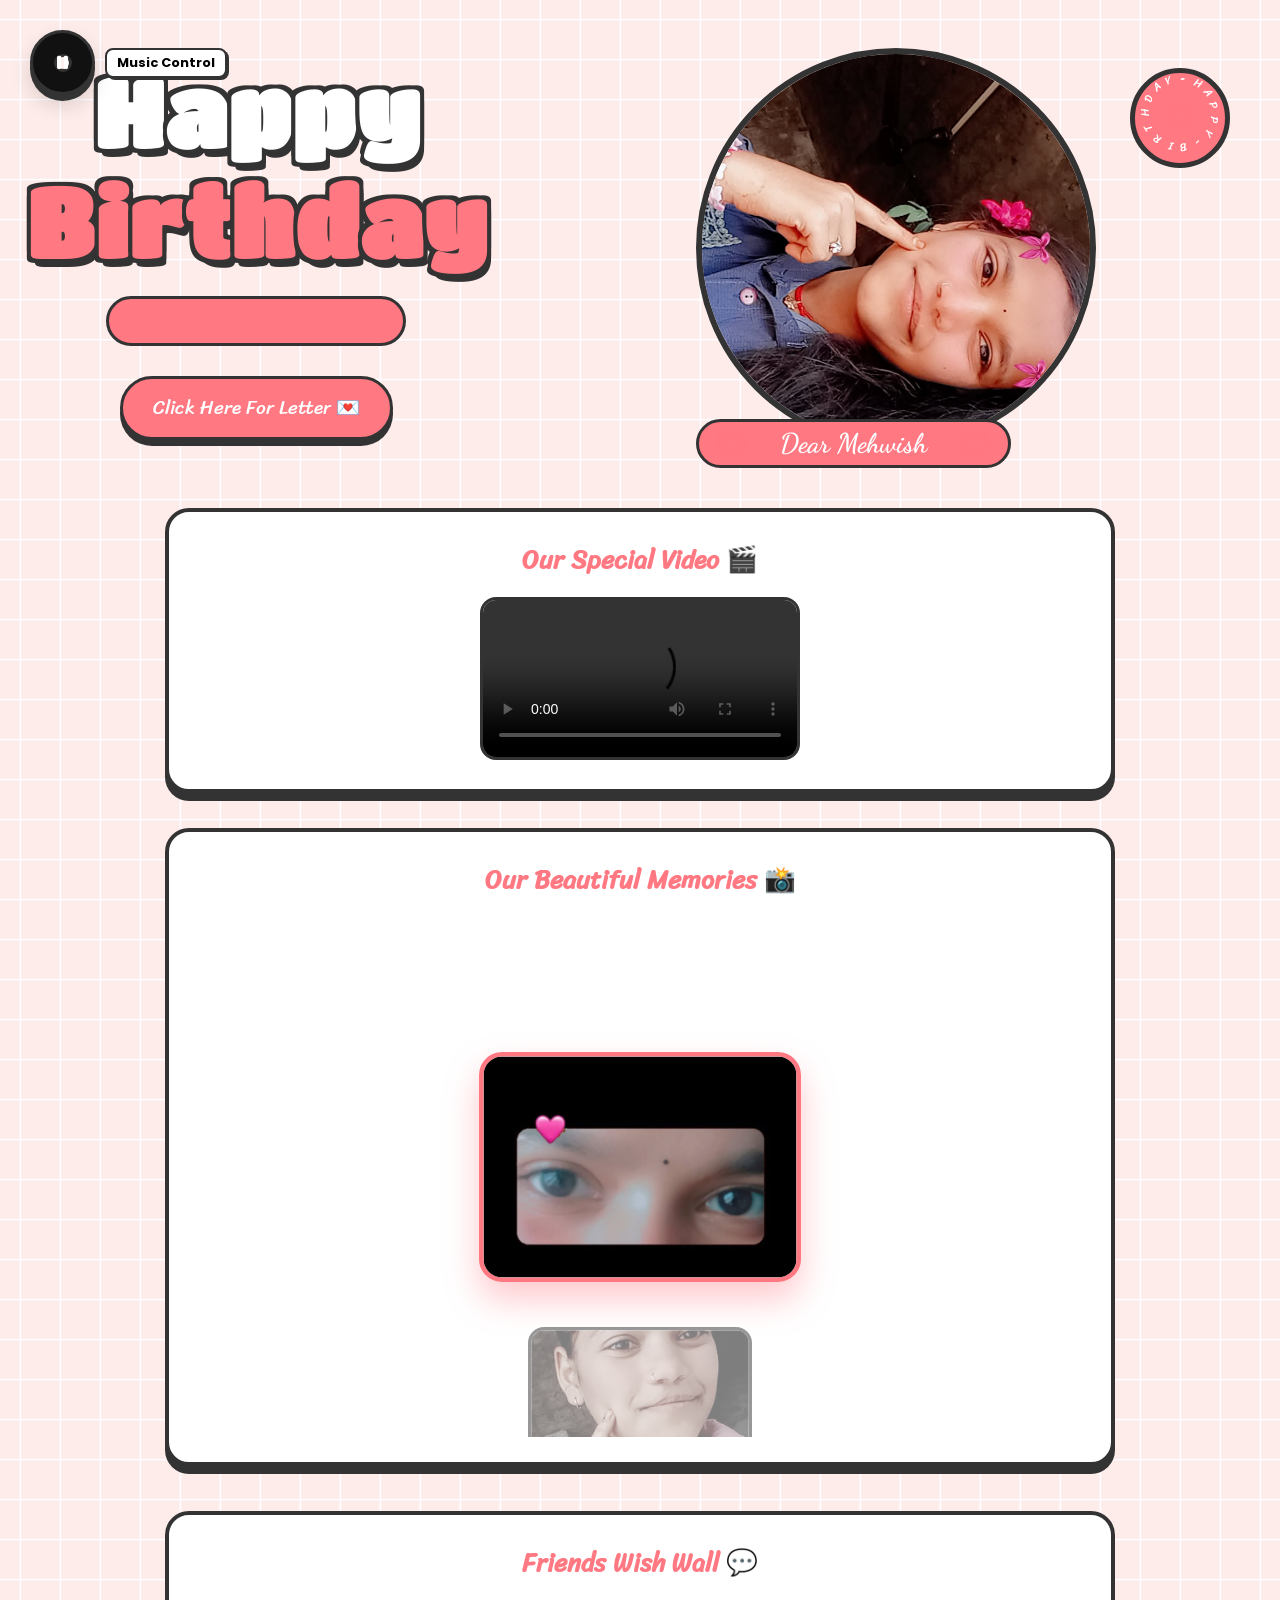
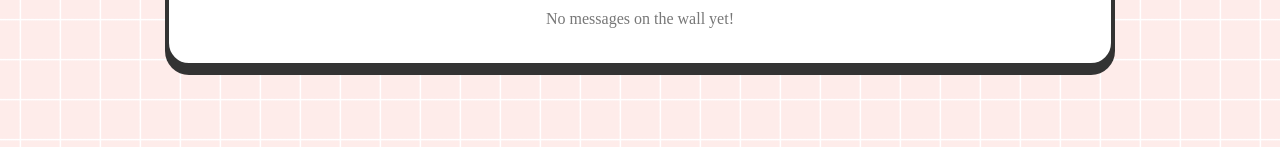
==== commit f57b760c: "Change avatar images to love3.jpg" ====
--- a/index.html
+++ b/index.html
@@ -66,7 +66,7 @@
                 <div class="box__account">  
                     <div class="image">  
                         <!-- Default avatar set to first image as fallback -->
-                        <img id="mainAvatarImage" src="./images/love1.jpg" alt="Celebration Image">  
+                        <img id="mainAvatarImage" src="./images/love3.jpg" alt="Celebration Image">  
                     </div>  
                     <div class="name">  
                         <i class="fa-solid fa-heart"></i>  
@@ -125,8 +125,8 @@
                 <div class="birthday-letter-paper">  
                     <div class="letter-header">  
                         <div class="letter-avatar-box">  
-                            <img id="card1ProfileImage" src="./images/IMG_20260507_141033.jpg" alt="">  
-                        </div>  
+                            <img id="card1ProfileImage" src="./images/love3.jpg" alt="">
+                            </div>  
                         <h4 class="to-heading" id="letterTargetHeader">To: Mehwish 💖</h4>  
                         <h3 class="title__letter" id="letterRuntimeTitle">To you</h3>  
                     </div>  
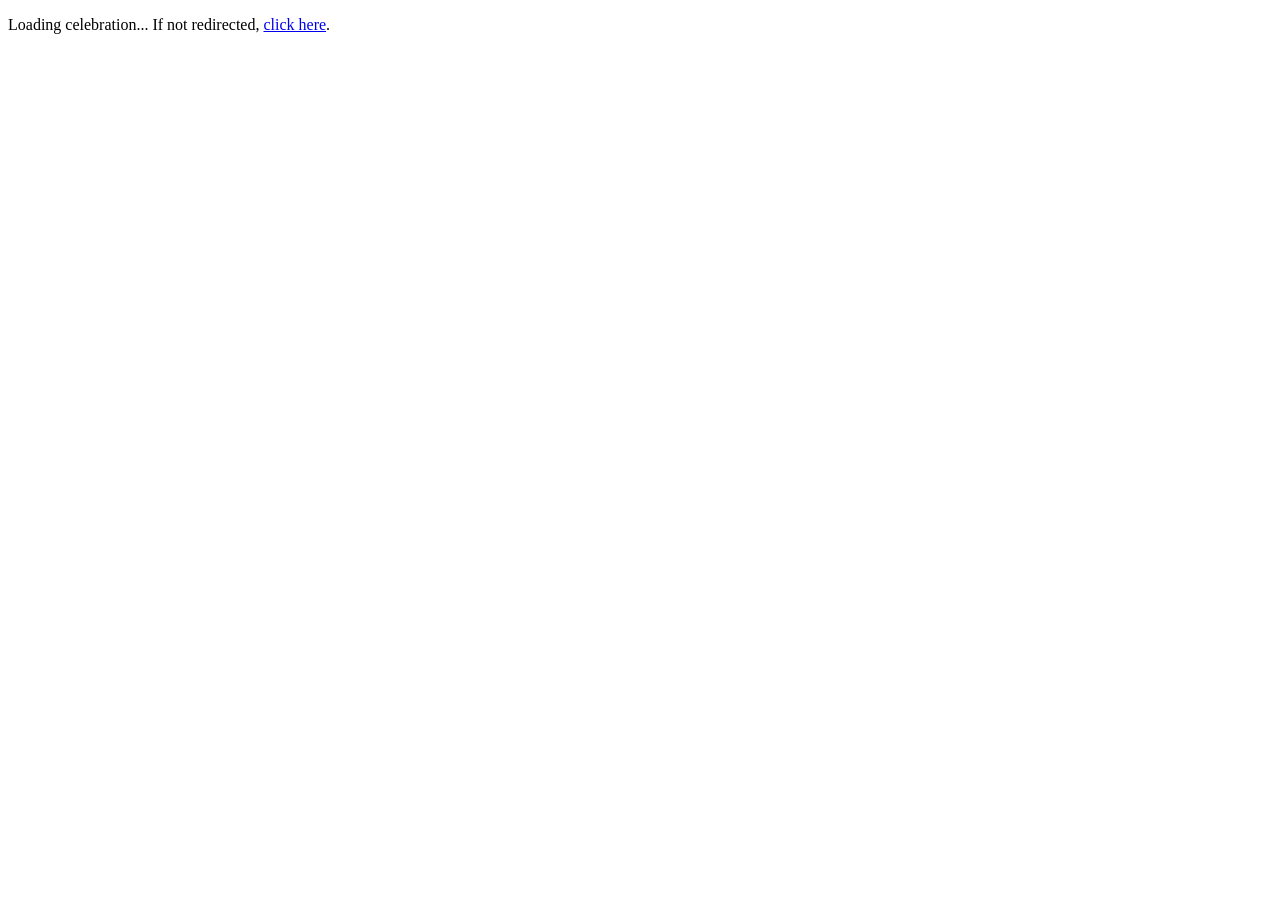
==== commit e4b9d0f4: "Create index.html for redirection to wish.html" ====
--- a/index.html
+++ b/index.html
@@ -1,451 +1,10 @@
-<!DOCTYPE html>  
-<html lang="en">  
-<head>  
-    <meta charset="UTF-8">  
-    <meta name="viewport" content="width=device-width, initial-scale=1.0">  
-    <title>Happy Birthday Celebration</title>  
-    <link rel="stylesheet" href="style.css">  
-    <link rel="stylesheet" href="https://cdnjs.cloudflare.com/ajax/libs/font-awesome/6.5.1/css/all.min.css" />  
-    <link href="https://fonts.googleapis.com/css2?family=Dancing+Script:wght=500;700&family=Poppins:wght=400;600&family=Titan+One&family=Sriracha&display=swap" rel="stylesheet">  
-    <script src="https://code.jquery.com/jquery-3.7.1.min.js"></script>  
-</head>  
-<body>  
-
-    <!-- COUNTDOWN LOCK SCREEN OVERLAY -->
-    <div id="lockScreenOverlay" class="lock-overlay">
-        <div class="lock-box">
-            <h2 id="lockGreeting">Something Special is Waiting... ✨</h2>
-            <div class="countdown-timer-display" id="timerNumbers">00d : 00h : 00m : 00s</div>
-            <p class="lock-status-msg">The celebration will automatically unlock at the scheduled time!</p>
-        </div>
-    </div>
-
-    <!-- MAIN WRAPPER -->
-    <div id="wrapper" style="display: none;">  
-        
-        <!-- MUSIC DISK CONTROLLER -->
-        <div class="music-dish-wrapper">
-            <div class="music-dish" id="musicDishBtn">
-                <div class="dish-center-hole"></div>
-                <i class="fa-solid fa-play" id="dishIcon"></i>
-            </div>
-            <span class="music-tooltip">Music Control</span>
-        </div>
-
-        <div class="flag__birthday">  
-            <img src="./images/1.png" alt="" width="350" class="flag__left">  
-            <img src="./images/1.png" alt="" width="350" class="flag__right">  
-        </div>  
-          
-        <div class="content">  
-            <div class="left">  
-                <div class="title">  
-                    <h1 class="happy">  
-                        <span style="--t: 0.5s;">H</span><span style="--t: 0.7s;">a</span><span style="--t: 0.9s;">p</span><span style="--t: 1.1s;">p</span><span style="--t: 1.3s;">y</span>  
-                    </h1>  
-                    <h1 class="birthday">  
-                        <span style="--t: 1.5s;">B</span><span style="--t: 1.7s;">i</span><span style="--t: 1.9s;">r</span><span style="--t: 2.1s;">t</span><span style="--t: 2.3s;">h</span><span style="--t: 2.5s;">d</span><span style="--t: 2.7s;">a</span><span style="--t: 2.9s;">y</span>  
-                    </h1>  
-                    <div class="hat">  
-                        <img src="./images/hat.png" alt="" width="130">  
-                    </div>  
-                </div>  
-                <div class="date__of__birth">  
-                    <span></span>  
-                </div>  
-                <div class="btn">  
-                    <button id="btn__letter">  
-                        <div class="mail">  
-                            Click Here For Letter 💌  
-                        </div>  
-                    </button>  
-                </div>  
-            </div>  
-  
-            <div class="right">  
-                <div class="box__account">  
-                    <div class="image">  
-                        <!-- Default avatar set to first image as fallback -->
-                        <img id="mainAvatarImage" src="./images/love3.jpg" alt="Celebration Image">  
-                    </div>  
-                    <div class="name">  
-                        <i class="fa-solid fa-heart"></i>  
-                        <span id="displayNamePlaceholder">Dear Mehwish</span>  
-                        <i class="fa-solid fa-heart"></i>  
-                    </div>  
-                    <div class="balloon_one">  
-                        <img width="100px" src="./images/balloon1.png" alt="">  
-                    </div>  
-                    <div class="balloon_two">  
-                        <img width="100px" src="./images/balloon2.png" alt="">  
-                    </div>  
-                </div>  
-                <div class="cricle">  
-                    <div class="text__cricle">  
-                        <span style="--i: 1;">h</span><span style="--i: 2;">a</span><span style="--i: 3;">p</span><span style="--i: 4;">p</span><span style="--i: 5;">y</span><span style="--i: 6;">-</span><span style="--i: 7;">b</span><span style="--i: 8;">i</span><span style="--i: 9;">r</span><span style="--i: 10;">t</span><span style="--i: 11;">h</span><span style="--i: 12;">d</span><span style="--i: 13;">a</span><span style="--i: 14;">y</span><span style="--i: 15;">-</span>  
-                    </div>  
-                    <i class="fa-solid fa-heart"></i>  
-                </div>  
-            </div>  
-        </div>  
-  
-        <div class="user-media-section">  
-            <div class="video-container-box">  
-                <h3>Our Special Video 🎬</h3>  
-                <video id="birthdayVideoSource" controls loop playsinline>  
-                    <source src="./images/video.mp4" type="video/mp4">  
-                </video>  
-            </div>  
-              
-            <div class="photo-gallery-box">  
-                <h3>Our Beautiful Memories 📸</h3>  
-                <div class="gallery-grid" id="galleryGridDisplay"></div>  
-            </div>  
-
-            <div class="photo-gallery-box" style="margin-top: 10px;">
-                <h3>Friends Wish Wall 💬</h3>
-                <div id="liveWishesWallContainer" style="display: flex; flex-direction: column; gap: 15px; text-align: left; padding: 10px; max-height: 300px; overflow-y: auto;"></div>
-            </div>
-        </div>  
-  
-        <div class="decorate_star star1"></div>  
-        <div class="decorate_star star2"></div>  
-        <div class="decorate_star star3"></div>  
-        <div class="decorate_star star4"></div>  
-        <div class="decorate_star star5"></div>  
-        <div class="decorate_flower--one"><img width="20" src="./images/decorate_flower.png" alt=""></div>  
-        <div class="decorate_flower--two"><img width="20" src="./images/decorate_flower.png" alt=""></div>  
-        <div class="decorate_flower--three"><img width="20" src="./images/decorate_flower.png" alt=""></div>  
-        <div class="decorate_bottom"><img src="./images/decorate.png" alt="" width="100"></div>  
-        <div class="smiley__icon"><img src="./images/smiley_icon.png" alt="" width="100"></div>  
-  
-        <div class="boxMail">  
-            <div class="letter-overlay-wrapper">  
-                <i class="fa-solid fa-xmark close-letter-btn"></i>  
-                <div class="birthday-letter-paper">  
-                    <div class="letter-header">  
-                        <div class="letter-avatar-box">  
-                            <img id="card1ProfileImage" src="./images/love3.jpg" alt="">
-                            </div>  
-                        <h4 class="to-heading" id="letterTargetHeader">To: Mehwish 💖</h4>  
-                        <h3 class="title__letter" id="letterRuntimeTitle">To you</h3>  
-                    </div>  
-                    <div class="letter-body-content">  
-                        <div class="text__letter">  
-                            <p id="letterBodyTypingArea"></p>  
-                        </div>  
-                        <hr class="letter-divider">  
-                        <p class="static-wishes" id="letterStaticParagraphArea"></p>  
-                    </div>  
-                </div>  
-            </div>  
-        </div>  
-    </div>  
-  
-    <script>  
-        let datetxt = localStorage.getItem('cfgDOB') || "27 May";  
-        let datatxtletter = localStorage.getItem('cfgLetterBody') || "My love. You are a very special girl...";  
-        let titleLetter = localStorage.getItem('cfgLetterTitle') || "To you";  
-        let configNameText = localStorage.getItem('cfgName') || "Dear Mehwish";  
-        let configStaticPara = localStorage.getItem('cfgLetterStatic') || "Happy birthday 🥳🎂🥳 chanda... ❤️";  
-        let targetTimeConfig = localStorage.getItem('cfgTargetTime') || "";
-
-        // GitHub Repository Fallback Files List (from your image folder screenshot)
-        const GitHubFallbackPhotos = [
-            "./images/love1.jpg",
-            "./images/love2.jpg",
-            "./images/love3.jpg",
-            "./images/love4.jpg",
-            "./images/love5.jpg",
-            "./images/love6.jpg",
-            "./images/love7.jpg"
-        ];
-
-        let globalAudioPlayer = null;
-        let isMusicPlaying = false;
-  
-        let charArrDate = datetxt.split('');  
-        let charArrDateLetter = datatxtletter.split('');  
-        let charArrTitle = titleLetter.split('');  
-          
-        let currentIndex = 0;  
-        let currentIndexLetter = 0;  
-        let currentIndexTitle = 0;  
-          
-        let date__of__birth = document.querySelector(".date__of__birth span");  
-        let text__letter = document.getElementById("letterBodyTypingArea");  
-  
-        $(document).ready(function() {  
-            $('#displayNamePlaceholder').text(configNameText);  
-            $('#lockGreeting').text(`Something Special is Waiting for ${configNameText.replace("Dear ", "")}... ✨`);
-            $('#letterTargetHeader').text("To: " + configNameText.replace("Dear ", "") + " 💖");  
-            $('#letterStaticParagraphArea').text(configStaticPara);  
-
-            // Render Wish Wall
-            try {
-                let friendsWishes = JSON.parse(localStorage.getItem('cfgFriendsWishes')) || [];
-                let wallContainer = $('#liveWishesWallContainer');
-                if(friendsWishes.length === 0) {
-                    wallContainer.html("<p style='color:#777; text-align:center;'>No messages on the wall yet!</p>");
-                } else {
-                    friendsWishes.forEach(item => {
-                        wallContainer.append(`
-                            <div style="background: #fff8e4; border: 2px solid #333; padding: 12px; border-radius: 12px; box-shadow: 2px 2px 0 #333; margin-bottom:5px;">
-                                <strong style="color: #FF7882; font-family: 'Sriracha', cursive;"><i class="fa-solid fa-user-astronaut"></i> ${item.name}:</strong>
-                                <p style="font-size: 0.95rem; margin-top: 4px; color: #444;">${item.text}</p>
-                            </div>
-                        `);
-                    });
-                }
-            } catch(e) { console.error(e); }
-  
-            // COUNTDOWN ENGINE
-            function runCountdownEngine() {
-                if(!targetTimeConfig) {
-                    unlockBirthdayPage();
-                    return;
-                }
-
-                let targetDate = new Date(targetTimeConfig).getTime();
-                let timerInterval = setInterval(function() {
-                    let now = new Date().getTime();
-                    let difference = targetDate - now;
-
-                    if (difference <= 0) {
-                        clearInterval(timerInterval);
-                        unlockBirthdayPage();
-                    } else {
-                        let days = Math.floor(difference / (1000 * 60 * 60 * 24));
-                        let hours = Math.floor((difference % (1000 * 60 * 60 * 24)) / (1000 * 60 * 60));
-                        let minutes = Math.floor((difference % (1000 * 60 * 60)) / (1000 * 60));
-                        let seconds = Math.floor((difference % (1000 * 60)) / 1000);
-
-                        $('#timerNumbers').text(
-                            `${days.toString().padStart(2,'0')}d : ${hours.toString().padStart(2,'0')}h : ${minutes.toString().padStart(2,'0')}m : ${seconds.toString().padStart(2,'0')}s`
-                        );
-                    }
-                }, 1000);
-            }
-
-            runCountdownEngine();
-
-            function unlockBirthdayPage() {
-                $('#lockScreenOverlay').fadeOut(800, function() {
-                    $(this).remove();
-                    $('#wrapper').show();
-                    initMediaLoadPipeline();
-                    startTypewriterTrigger();
-                });
-            }
-
-            // MEDIA LOADING PIPELINE
-            function initMediaLoadPipeline() {
-                const dbName = "BirthdayMediaExtendedDB";  
-                const dbRequest = indexedDB.open(dbName, 1);  
-      
-                dbRequest.onsuccess = function(e) {  
-                    let db = e.target.result;  
-                    if (!db.objectStoreNames.contains("heavyMedia")) {
-                        loadGitHubFolderFallback();
-                        return;
-                    }  
-      
-                    let tx = db.transaction("heavyMedia", "readonly");  
-                    let store = tx.objectStore("heavyMedia");  
-      
-                    store.get("avatarPhoto").onsuccess = function(event) {  
-                        let res = event.target.result;  
-                        if(res) {  
-                            $('#mainAvatarImage').attr('src', res);  
-                            $('#card1ProfileImage').attr('src', res);  
-                        }  
-                    };  
-      
-                    let localVideoPath = localStorage.getItem('cfgVideoPath');  
-                    if (localVideoPath) {  
-                        document.getElementById('birthdayVideoSource').src = localVideoPath;  
-                    } else {  
-                        store.get("birthdayVideo").onsuccess = function(event) {  
-                            let res = event.target.result;  
-                            if(res) document.getElementById('birthdayVideoSource').src = res;  
-                        };  
-                    }  
-      
-                    const gridContainer = document.getElementById('galleryGridDisplay');  
-                    store.get("galleryPhotos").onsuccess = function(event) {  
-                        let res = event.target.result;  
-                        let storedPhotos = [];  
-                        try { storedPhotos = JSON.parse(res) || []; } catch(e) {}  
-      
-                        if(!storedPhotos || storedPhotos.length === 0) {  
-                            loadGitHubPhotosFallback(gridContainer);
-                        } else {  
-                            renderPhotosToGrid(storedPhotos, gridContainer);
-                        }  
-                    };  
-      
-                    let localMusicPath = localStorage.getItem('cfgMusicPath') || "./images/chubina_song_original(128k).mp3";  
-                    store.get("bgMusicFile").onsuccess = function(event) {  
-                        let res = event.target.result;  
-                        if(res) {  
-                            setupAudioTrack(res);  
-                        } else {  
-                            setupAudioTrack(localMusicPath);  
-                        }  
-                    };  
-                };
-
-                dbRequest.onerror = function() {
-                    loadGitHubFolderFallback();
-                };
-            }
-
-            function loadGitHubFolderFallback() {
-                const gridContainer = document.getElementById('galleryGridDisplay');
-                loadGitHubPhotosFallback(gridContainer);
-                setupAudioTrack("./images/chubina_song_original(128k).mp3");
-            }
-
-            function loadGitHubPhotosFallback(container) {
-                renderPhotosToGrid(GitHubFallbackPhotos, container);
-            }
-
-            function renderPhotosToGrid(photoArray, container) {
-                container.innerHTML = "";  
-                photoArray.forEach(srcStr => {  
-                    const imgNode = document.createElement('img');  
-                    imgNode.src = srcStr;  
-                    container.appendChild(imgNode);  
-                });  
-                container.addEventListener('scroll', updateCenterPhoto);  
-                setTimeout(updateCenterPhoto, 400);  
-            }
-
-            function setupAudioTrack(srcData) {
-                globalAudioPlayer = new Audio(srcData);
-                globalAudioPlayer.loop = true;
-                playMusicTrack();
-            }
-
-            function playMusicTrack() {
-                if(globalAudioPlayer) {
-                    globalAudioPlayer.play().then(() => {
-                        isMusicPlaying = true;
-                        $('#musicDishBtn').addClass('spinning');
-                        $('#dishIcon').removeClass('fa-play').addClass('fa-pause');
-                    }).catch(err => console.log("Autoplay block handle."));
-                }
-            }
-
-            function pauseMusicTrack() {
-                if(globalAudioPlayer) {
-                    globalAudioPlayer.pause();
-                    isMusicPlaying = false;
-                    $('#musicDishBtn').removeClass('removeClass').removeClass('spinning');
-                    $('#dishIcon').removeClass('fa-pause').addClass('fa-play');
-                }
-            }
-
-            $('#musicDishBtn').click(function() {
-                if(isMusicPlaying) {
-                    pauseMusicTrack();
-                } else {
-                    playMusicTrack();
-                }
-            });
-  
-            function updateCenterPhoto() {  
-                const gridContainer = document.getElementById('galleryGridDisplay');  
-                const photos = gridContainer.querySelectorAll('img');  
-                if (photos.length === 0) return;  
-  
-                const containerRect = gridContainer.getBoundingClientRect();  
-                const containerCenter = containerRect.top + (containerRect.height / 2);  
-  
-                let closestPhoto = null;  
-                let closestDistance = Infinity;  
-  
-                photos.forEach(photo => {  
-                    const photoRect = photo.getBoundingClientRect();  
-                    const photoCenter = photoRect.top + (photoRect.height / 2);  
-                    const distance = Math.abs(containerCenter - photoCenter);  
-                      
-                    if (distance < closestDistance) {  
-                        closestDistance = distance;  
-                        closestPhoto = photo;  
-                    }  
-                });  
-  
-                photos.forEach(photo => photo.classList.remove('center-focus'));  
-                if (closestPhoto) closestPhoto.classList.add('center-focus');  
-            }  
-        });  
-  
-        function startTypewriterTrigger() {
-            setTimeout(function () {  
-                timeDatetxt = setInterval(function () {  
-                    if (currentIndex < charArrDate.length) {  
-                        date__of__birth.textContent += charArrDate[currentIndex];  
-                        currentIndex++;  
-                    } else {  
-                        let i = document.createElement("i");  
-                        i.className = "fa-solid fa-star";  
-                        if(document.querySelector(".date__of__birth")) {  
-                            document.querySelector(".date__of__birth").prepend(i);  
-                            document.querySelector(".date__of__birth").appendChild(i.cloneNode(true));  
-                        }  
-                        clearInterval(timeDatetxt);  
-                    }  
-                }, 100);  
-            }, 5000);  
-        }
-  
-        var intervalContent;  
-        var intervalTitle;  
-          
-        let mailBox = document.querySelector('#btn__letter');  
-        let boxmail = document.querySelector('.boxMail');  
-        var closeButton = document.querySelector('.fa-xmark');  
-  
-        if(mailBox) {  
-            mailBox.onclick = function () {  
-                boxmail.classList.add('active');  
-                document.getElementById("letterRuntimeTitle").textContent = "";  
-                text__letter.textContent = "";  
-                currentIndexLetter = 0;  
-                currentIndexTitle = 0;  
-                  
-                setTimeout(function () {  
-                    intervalTitle = setInterval(function () {  
-                        if (currentIndexTitle < charArrTitle.length) {  
-                            document.getElementById("letterRuntimeTitle").textContent += charArrTitle[currentIndexTitle];  
-                            currentIndexTitle++;  
-                        } else {  
-                            clearInterval(intervalTitle);  
-                        }  
-                    }, 100);  
-                }, 500);  
-  
-                setTimeout(function () {  
-                    intervalContent = setInterval(function () {  
-                        if (currentIndexLetter < charArrDateLetter.length) {  
-                            text__letter.textContent += charArrDateLetter[currentIndexLetter];  
-                            currentIndexLetter++;  
-                        } else {  
-                            clearInterval(intervalContent);  
-                        }  
-                    }, 50);  
-                }, 1500);  
-            };  
-        }  
-  
-        if(closeButton) {  
-            closeButton.addEventListener('click', function () {  
-                clearInterval(intervalContent);  
-                clearInterval(intervalTitle);  
-                boxmail.classList.remove('active');  
-            });  
-        }  
-    </script>  
-</body>  
+<!DOCTYPE html>
+<html>
+<head>
+    <meta http-serif="refresh" content="0; url=wish.html">
+    <title>Redirecting...</title>
+</head>
+<body>
+    <p>Loading celebration... If not redirected, <a href="wish.html">click here</a>.</p>
+</body>
 </html>
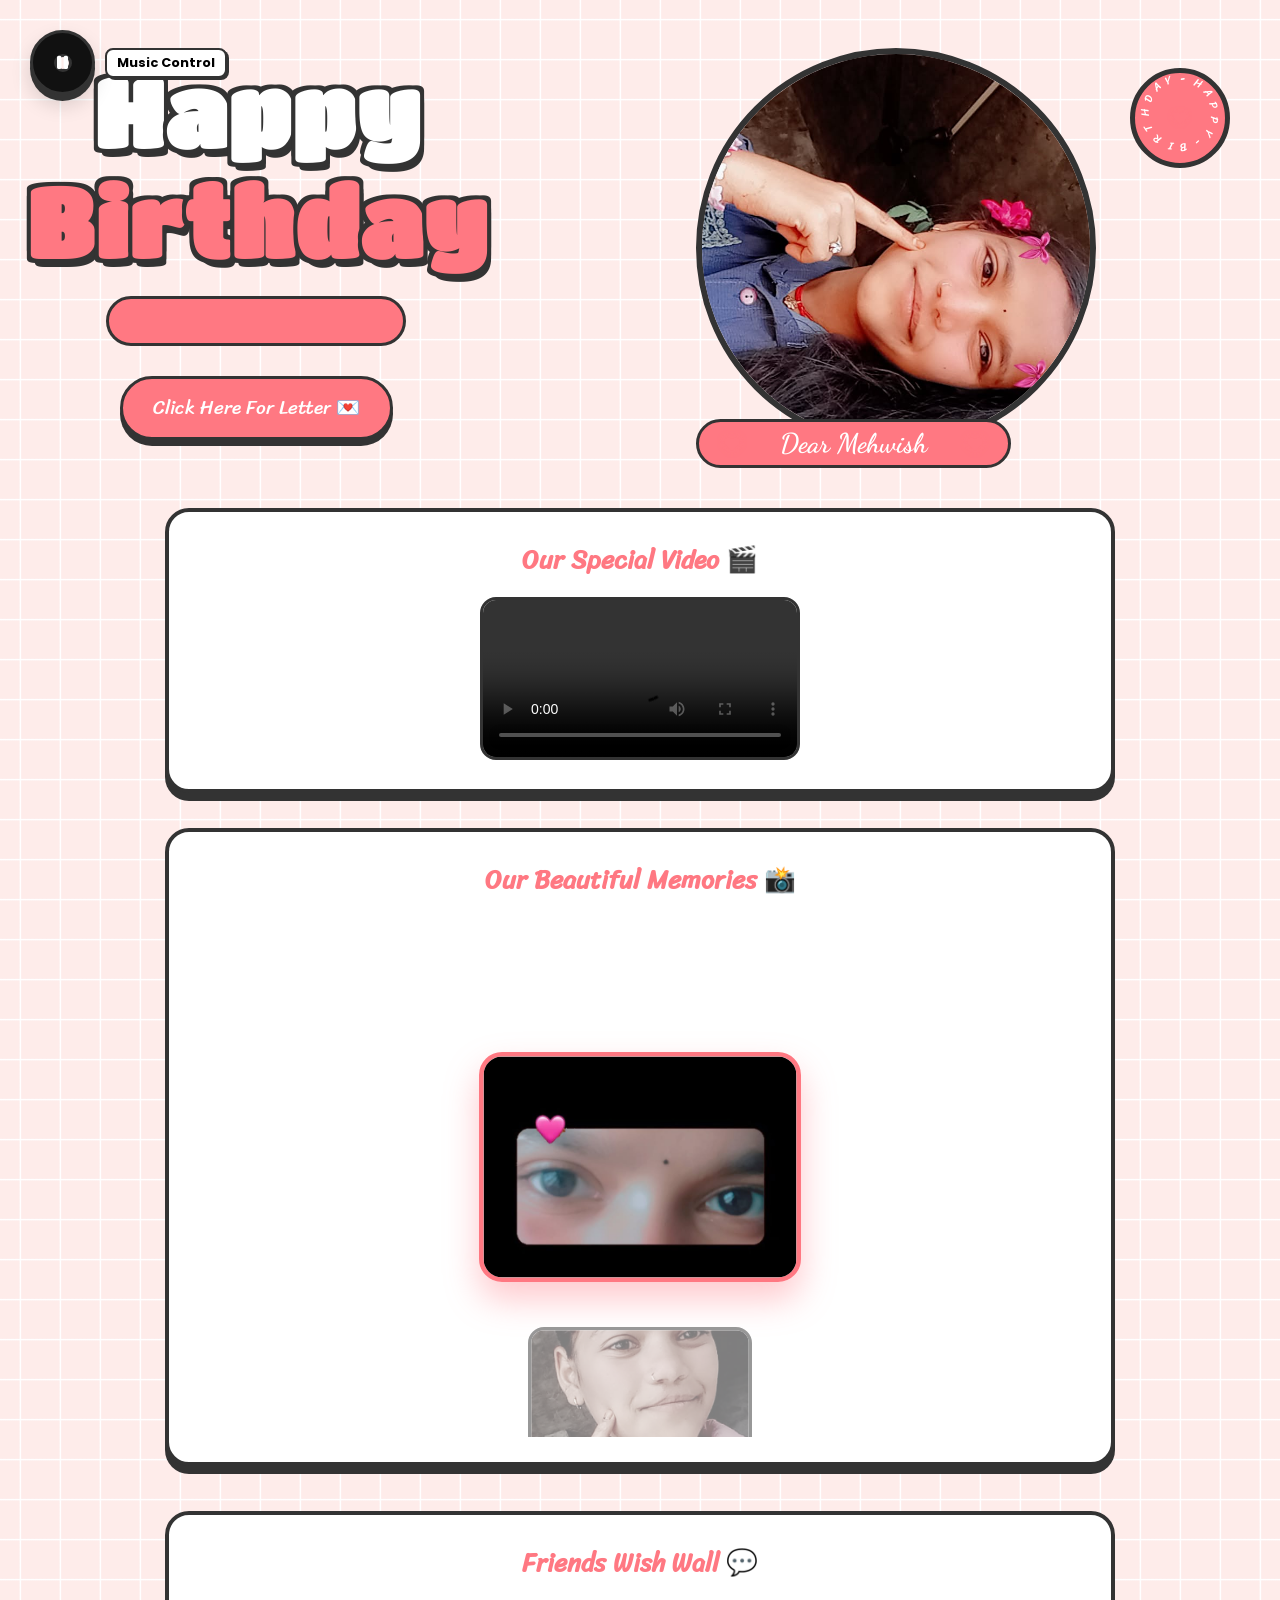
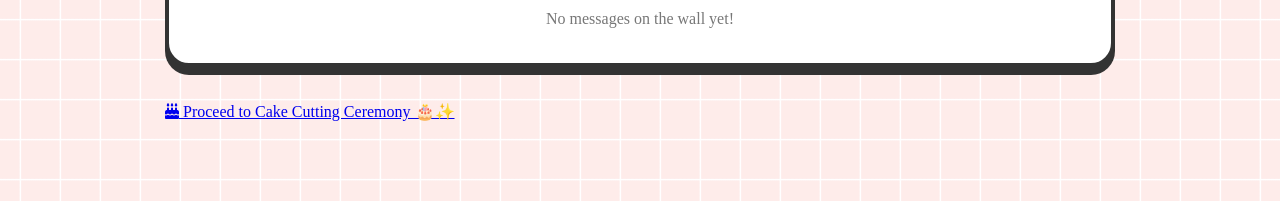
==== commit 064b31d2: "Revamp index.html for birthday celebration theme The HTML structure has been updated to include a bi" ====
--- a/index.html
+++ b/index.html
@@ -1,10 +1,490 @@
-<!DOCTYPE html>
-<html>
-<head>
-    <meta http-serif="refresh" content="0; url=wish.html">
-    <title>Redirecting...</title>
-</head>
-<body>
-    <p>Loading celebration... If not redirected, <a href="wish.html">click here</a>.</p>
-</body>
+<!DOCTYPE html>  
+<html lang="en">  
+<head>  
+    <meta charset="UTF-8">  
+    <meta name="viewport" content="width=device-width, initial-scale=1.0">  
+    <title>Happy Birthday Celebration</title>  
+    <link rel="stylesheet" href="style.css">  
+    <link rel="stylesheet" href="https://cdnjs.cloudflare.com/ajax/libs/font-awesome/6.5.1/css/all.min.css" />  
+    <link href="https://fonts.googleapis.com/css2?family=Dancing+Script:wght=500;700&family=Poppins:wght=400;600&family=Titan+One&family=Sriracha&display=swap" rel="stylesheet">  
+    <script src="https://code.jquery.com/jquery-3.7.1.min.js"></script>  
+</head>  
+<body>  
+
+    <div id="lockScreenOverlay" class="lock-overlay">
+        <div class="lock-box">
+            <h2 id="lockGreeting">Something Special is Waiting... ✨</h2>
+            <div class="countdown-timer-display" id="timerNumbers">00d : 00h : 00m : 00s</div>
+            <p class="lock-status-msg">Click anywhere on the screen or use disk to enable sound track! 🎵</p>
+            
+            <div class="lock-music-control-box">
+                <div class="music-dish standard-dish-layout" id="lockMusicBtn">
+                    <div class="dish-center-hole"></div>
+                    <i class="fa-solid fa-play" id="lockDishIcon"></i>
+                </div>
+                <span class="music-tooltip">Ambient Timer Track</span>
+            </div>
+        </div>
+    </div>
+
+    <div id="wrapper" style="display: none;">  
+        
+        <div class="music-dish-wrapper">
+            <div class="music-dish standard-dish-layout" id="musicDishBtn">
+                <div class="dish-center-hole"></div>
+                <i class="fa-solid fa-play" id="dishIcon"></i>
+            </div>
+            <span class="music-tooltip">Music Control</span>
+        </div>
+
+        <div class="flag__birthday">  
+            <img src="./images/1.png" alt="" width="350" class="flag__left">  
+            <img src="./images/1.png" alt="" width="350" class="flag__right">  
+        </div>  
+          
+        <div class="content">  
+            <div class="left">  
+                <div class="title">  
+                    <h1 class="happy">  
+                        <span style="--t: 0.5s;">H</span><span style="--t: 0.7s;">a</span><span style="--t: 0.9s;">p</span><span style="--t: 1.1s;">p</span><span style="--t: 1.3s;">y</span>  
+                    </h1>  
+                    <h1 class="birthday">  
+                        <span style="--t: 1.5s;">B</span><span style="--t: 1.7s;">i</span><span style="--t: 1.9s;">r</span><span style="--t: 2.1s;">t</span><span style="--t: 2.3s;">h</span><span style="--t: 2.5s;">d</span><span style="--t: 2.7s;">a</span><span style="--t: 2.9s;">y</span>  
+                    </h1>  
+                    <div class="hat">  
+                        <img src="./images/hat.png" alt="" width="130">  
+                    </div>  
+                </div>  
+                <div class="date__of__birth">  
+                    <span></span>  
+                </div>  
+                <div class="btn">  
+                    <button id="btn__letter">  
+                        <div class="mail">  
+                            Click Here For Letter 💌  
+                        </div>  
+                    </button>  
+                </div>  
+            </div>  
+  
+            <div class="right">  
+                <div class="box__account">  
+                    <div class="image">  
+                        <img id="mainAvatarImage" src="./images/love3.jpg" alt="Celebration Image">  
+                    </div>  
+                    <div class="name">  
+                        <i class="fa-solid fa-heart"></i>  
+                        <span id="displayNamePlaceholder">Dear Mehwish</span>  
+                        <i class="fa-solid fa-heart"></i>  
+                    </div>  
+                    <div class="balloon_one">  
+                        <img width="100px" src="./images/balloon1.png" alt="">  
+                    </div>  
+                    <div class="balloon_two">  
+                        <img width="100px" src="./images/balloon2.png" alt="">  
+                    </div>  
+                </div>  
+                <div class="cricle">  
+                    <div class="text__cricle">  
+                        <span style="--i: 1;">h</span><span style="--i: 2;">a</span><span style="--i: 3;">p</span><span style="--i: 4;">p</span><span style="--i: 5;">y</span><span style="--i: 6;">-</span><span style="--i: 7;">b</span><span style="--i: 8;">i</span><span style="--i: 9;">r</span><span style="--i: 10;">t</span><span style="--i: 11;">h</span><span style="--i: 12;">d</span><span style="--i: 13;">a</span><span style="--i: 14;">y</span><span style="--i: 15;">-</span>  
+                    </div>  
+                    <i class="fa-solid fa-heart"></i>  
+                </div>  
+            </div>  
+        </div>  
+  
+        <div class="user-media-section">  
+            <div class="video-container-box">  
+                <h3>Our Special Video 🎬</h3>  
+                <video id="birthdayVideoSource" controls loop playsinline>  
+                    <source src="./images/video.mp4" type="video/mp4">  
+                </video>  
+            </div>  
+              
+            <div class="photo-gallery-box">  
+                <h3>Our Beautiful Memories 📸</h3>  
+                <div class="gallery-grid" id="galleryGridDisplay"></div>  
+            </div>  
+
+            <div class="photo-gallery-box" style="margin-top: 10px;">
+                <h3>Friends Wish Wall 💬</h3>
+                <div id="liveWishesWallContainer" style="display: flex; flex-direction: column; gap: 15px; text-align: left; padding: 10px; max-height: 300px; overflow-y: auto;"></div>
+            </div>
+
+            <div class="cake-cutting-gateway-box">
+                <a href="./cake/cake.html" class="btn-cake-gateway">
+                    <i class="fa-solid fa-cake-candles"></i> Proceed to Cake Cutting Ceremony 🎂✨
+                </a>
+            </div>
+        </div>  
+  
+        <div class="decorate_star star1"></div>  
+        <div class="decorate_star star2"></div>  
+        <div class="decorate_star star3"></div>  
+        <div class="decorate_star star4"></div>  
+        <div class="decorate_star star5"></div>  
+        <div class="decorate_flower--one"><img width="20" src="./images/decorate_flower.png" alt=""></div>  
+        <div class="decorate_flower--two"><img width="20" src="./images/decorate_flower.png" alt=""></div>  
+        <div class="decorate_flower--three"><img width="20" src="./images/decorate_flower.png" alt=""></div>  
+        <div class="decorate_bottom"><img src="./images/decorate.png" alt="" width="100"></div>  
+        <div class="smiley__icon"><img src="./images/smiley_icon.png" alt="" width="100"></div>  
+  
+        <div class="boxMail">  
+            <div class="letter-overlay-wrapper">  
+                <i class="fa-solid fa-xmark close-letter-btn"></i>  
+                <div class="birthday-letter-paper">  
+                    <div class="letter-header">  
+                        <div class="letter-avatar-box">  
+                            <img id="card1ProfileImage" src="./images/love3.jpg" alt="">
+                        </div>  
+                        <h4 class="to-heading" id="letterTargetHeader">To: Mehwish 💖</h4>  
+                        <h3 class="title__letter" id="letterRuntimeTitle">To you</h3>  
+                    </div>  
+                    <div class="letter-body-content">  
+                        <div class="text__letter">  
+                            <p id="letterBodyTypingArea"></p>  
+                        </div>  
+                        <hr class="letter-divider">  
+                        <p class="static-wishes" id="letterStaticParagraphArea"></p>  
+                    </div>  
+                </div>  
+            </div>  
+        </div>  
+    </div>  
+  
+    <script>  
+        let datetxt = localStorage.getItem('cfgDOB') || "27 May";  
+        let datatxtletter = localStorage.getItem('cfgLetterBody') || "My love. You are a very special girl...";  
+        let titleLetter = localStorage.getItem('cfgLetterTitle') || "To you";  
+        let configNameText = localStorage.getItem('cfgName') || "Dear Mehwish";  
+        let configStaticPara = localStorage.getItem('cfgLetterStatic') || "Happy birthday 🥳🎂🥳 chanda... ❤️";  
+        let targetTimeConfig = localStorage.getItem('cfgTargetTime') || "";
+
+        const GitHubFallbackPhotos = [
+            "./images/love1.jpg", "./images/love2.jpg", "./images/love3.jpg",
+            "./images/love4.jpg", "./images/love5.jpg", "./images/love6.jpg", "./images/love7.jpg"
+        ];
+
+        let globalAudioPlayer = null;
+        let isMusicPlaying = false;
+        let isPageUnlocked = false;
+  
+        let charArrDate = datetxt.split('');  
+        let charArrDateLetter = datatxtletter.split('');  
+        let charArrTitle = titleLetter.split('');  
+          
+        let currentIndex = 0;  
+        let currentIndexLetter = 0;  
+        let currentIndexTitle = 0;  
+          
+        let date__of__birth = document.querySelector(".date__of__birth span");  
+        let text__letter = document.getElementById("letterBodyTypingArea");  
+  
+        $(document).ready(function() {  
+            $('#displayNamePlaceholder').text(configNameText);  
+            $('#lockGreeting').text(`Something Special is Waiting for ${configNameText.replace("Dear ", "")}... ✨`);
+            $('#letterTargetHeader').text("To: " + configNameText.replace("Dear ", "") + " 💖");  
+            $('#letterStaticParagraphArea').text(configStaticPara);  
+
+            // Live Wish Wall Loading
+            try {
+                let friendsWishes = JSON.parse(localStorage.getItem('cfgFriendsWishes')) || [];
+                let wallContainer = $('#liveWishesWallContainer');
+                if(friendsWishes.length === 0) {
+                    wallContainer.html("<p style='color:#777; text-align:center;'>No messages on the wall yet!</p>");
+                } else {
+                    friendsWishes.forEach(item => {
+                        wallContainer.append(`
+                            <div style="background: #fff8e4; border: 2px solid #333; padding: 12px; border-radius: 12px; box-shadow: 2px 2px 0 #333; margin-bottom:5px;">
+                                <strong style="color: #FF7882; font-family: 'Sriracha', cursive;"><i class="fa-solid fa-user-astronaut"></i> ${item.name}:</strong>
+                                <p style="font-size: 0.95rem; margin-top: 4px; color: #444;">${item.text}</p>
+                            </div>
+                        `);
+                    });
+                }
+            } catch(e) { console.error(e); }
+  
+            // Setup Timer Track initially (Unmuted via Interaction)
+            setupAudioTrack("./images/timer.mp3", true);
+
+            // User click to safeguard early browser audio policy
+            $('body').one('click', function() {
+                if(!isPageUnlocked && globalAudioPlayer && !isMusicPlaying) {
+                    globalAudioPlayer.play().then(() => {
+                        isMusicPlaying = true;
+                        $('#lockMusicBtn').addClass('spinning');
+                        $('#lockDishIcon').removeClass('fa-play').addClass('fa-pause');
+                    }).catch(e => console.log("Autoplay context waiting..."));
+                }
+            });
+
+            // Countdown Logic Engine
+            function runCountdownEngine() {
+                if(!targetTimeConfig) {
+                    unlockBirthdayPage();
+                    return;
+                }
+
+                let targetDate = new Date(targetTimeConfig).getTime();
+                let timerInterval = setInterval(function() {
+                    let now = new Date().getTime();
+                    let difference = targetDate - now;
+
+                    if (difference <= 0) {
+                        clearInterval(timerInterval);
+                        unlockBirthdayPage();
+                    } else {
+                        let days = Math.floor(difference / (1000 * 60 * 60 * 24));
+                        let hours = Math.floor((difference % (1000 * 60 * 60 * 24)) / (1000 * 60 * 60));
+                        let minutes = Math.floor((difference % (1000 * 60 * 60)) / (1000 * 60));
+                        let seconds = Math.floor((difference % (1000 * 60)) / 1000);
+
+                        $('#timerNumbers').text(
+                            `${days.toString().padStart(2,'0')}d : ${hours.toString().padStart(2,'0')}h : ${minutes.toString().padStart(2,'0')}m : ${seconds.toString().padStart(2,'0')}s`
+                        );
+                    }
+                }, 1000);
+            }
+
+            runCountdownEngine();
+
+            function unlockBirthdayPage() {
+                isPageUnlocked = true;
+                if(globalAudioPlayer) {
+                    globalAudioPlayer.pause();
+                    globalAudioPlayer = null;
+                }
+
+                $('#lockScreenOverlay').fadeOut(800, function() {
+                    $(this).remove();
+                    $('#wrapper').show();
+                    initMediaLoadPipeline(); 
+                    startTypewriterTrigger();
+                });
+            }
+
+            // INDEXEDDB AND MEDIA HOOKS
+            function initMediaLoadPipeline() {
+                const dbName = "BirthdayMediaExtendedDB";  
+                const dbRequest = indexedDB.open(dbName, 1);  
+      
+                dbRequest.onsuccess = function(e) {  
+                    let db = e.target.result;  
+                    if (!db.objectStoreNames.contains("heavyMedia")) {
+                        loadGitHubFolderFallback();
+                        return;
+                    }  
+      
+                    let tx = db.transaction("heavyMedia", "readonly");  
+                    let store = tx.objectStore("heavyMedia");  
+      
+                    store.get("avatarPhoto").onsuccess = function(event) {  
+                        let res = event.target.result;  
+                        if(res) {  
+                            $('#mainAvatarImage').attr('src', res);  
+                            $('#card1ProfileImage').attr('src', res);  
+                        }  
+                    };  
+      
+                    let localVideoPath = localStorage.getItem('cfgVideoPath');  
+                    if (localVideoPath) {  
+                        document.getElementById('birthdayVideoSource').src = localVideoPath;  
+                    } else {  
+                        store.get("birthdayVideo").onsuccess = function(event) {  
+                            let res = event.target.result;  
+                            if(res) document.getElementById('birthdayVideoSource').src = res;  
+                        };  
+                    }  
+      
+                    const gridContainer = document.getElementById('galleryGridDisplay');  
+                    store.get("galleryPhotos").onsuccess = function(event) {  
+                        let res = event.target.result;  
+                        let storedPhotos = [];  
+                        try { storedPhotos = JSON.parse(res) || []; } catch(e) {}  
+      
+                        if(!storedPhotos || storedPhotos.length === 0) {  
+                            loadGitHubPhotosFallback(gridContainer);
+                        } else {  
+                            renderPhotosToGrid(storedPhotos, gridContainer);
+                        }  
+                    };  
+      
+                    let localMusicPath = localStorage.getItem('cfgMusicPath') || "./images/chubina_song_original(128k).mp3";  
+                    store.get("bgMusicFile").onsuccess = function(event) {  
+                        let res = event.target.result;  
+                        if(res) {  
+                            setupAudioTrack(res, false);  
+                        } else {  
+                            setupAudioTrack(localMusicPath, false);  
+                        }  
+                    };  
+                };
+
+                dbRequest.onerror = function() {
+                    loadGitHubFolderFallback();
+                };
+            }
+
+            function loadGitHubFolderFallback() {
+                const gridContainer = document.getElementById('galleryGridDisplay');
+                loadGitHubPhotosFallback(gridContainer);
+                setupAudioTrack("./images/chubina_song_original(128k).mp3", false);
+            }
+
+            function loadGitHubPhotosFallback(container) {
+                renderPhotosToGrid(GitHubFallbackPhotos, container);
+            }
+
+            function renderPhotosToGrid(photoArray, container) {
+                container.innerHTML = "";  
+                photoArray.forEach(srcStr => {  
+                    const imgNode = document.createElement('img');  
+                    imgNode.src = srcStr;  
+                    container.appendChild(imgNode);  
+                });  
+                container.addEventListener('scroll', updateCenterPhoto);  
+                setTimeout(updateCenterPhoto, 400);  
+            }
+
+            function setupAudioTrack(srcData, isTimerTrack) {
+                if(globalAudioPlayer) { globalAudioPlayer.pause(); }
+                globalAudioPlayer = new Audio(srcData);
+                globalAudioPlayer.loop = true;
+                
+                globalAudioPlayer.play().then(() => {
+                    isMusicPlaying = true;
+                    if(isTimerTrack) {
+                        $('#lockMusicBtn').addClass('spinning');
+                        $('#lockDishIcon').removeClass('fa-play').addClass('fa-pause');
+                    } else {
+                        $('#musicDishBtn').addClass('spinning');
+                        $('#dishIcon').removeClass('fa-play').addClass('fa-pause');
+                    }
+                }).catch(err => {
+                    isMusicPlaying = false;
+                    $('.standard-dish-layout').removeClass('spinning');
+                    $('.standard-dish-layout i').removeClass('fa-pause').addClass('fa-play');
+                    console.log("Interaction barrier active.");
+                });
+            }
+
+            function toggleAudioSystem(btnId, iconId) {
+                if(!globalAudioPlayer) return;
+                if(isMusicPlaying) {
+                    globalAudioPlayer.pause();
+                    isMusicPlaying = false;
+                    $(btnId).removeClass('spinning');
+                    $(iconId).removeClass('fa-pause').addClass('fa-play');
+                } else {
+                    globalAudioPlayer.play().then(() => {
+                        isMusicPlaying = true;
+                        $(btnId).addClass('spinning');
+                        $(iconId).removeClass('fa-play').addClass('fa-pause');
+                    });
+                }
+            }
+
+            $('#lockMusicBtn').click(function(e) {
+                e.stopPropagation(); // Avoid body click collision
+                toggleAudioSystem('#lockMusicBtn', '#lockDishIcon');
+            });
+
+            $('#musicDishBtn').click(function() {
+                toggleAudioSystem('#musicDishBtn', '#dishIcon');
+            });
+  
+            function updateCenterPhoto() {  
+                const gridContainer = document.getElementById('galleryGridDisplay');  
+                const photos = gridContainer.querySelectorAll('img');  
+                if (photos.length === 0) return;  
+  
+                const containerRect = gridContainer.getBoundingClientRect();  
+                const containerCenter = containerRect.top + (containerRect.height / 2);  
+  
+                let closestPhoto = null;  
+                let closestDistance = Infinity;  
+  
+                photos.forEach(photo => {  
+                    const photoRect = photo.getBoundingClientRect();  
+                    const photoCenter = photoRect.top + (photoRect.height / 2);  
+                    const distance = Math.abs(containerCenter - photoCenter);  
+                      
+                    if (distance < closestDistance) {  
+                        closestDistance = distance;  
+                        closestPhoto = photo;  
+                    }  
+                });  
+  
+                photos.forEach(photo => photo.classList.remove('center-focus'));  
+                if (closestPhoto) closestPhoto.classList.add('center-focus');  
+            }  
+        });  
+  
+        function startTypewriterTrigger() {
+            setTimeout(function () {  
+                let timeDatetxt = setInterval(function () {  
+                    if (currentIndex < charArrDate.length) {  
+                        date__of__birth.textContent += charArrDate[currentIndex];  
+                        currentIndex++;  
+                    } else {  
+                        let i = document.createElement("i");  
+                        i.className = "fa-solid fa-star";  
+                        if(document.querySelector(".date__of__birth") && !document.querySelector(".date__of__birth i")) {  
+                            document.querySelector(".date__of__birth").prepend(i);  
+                            document.querySelector(".date__of__birth").appendChild(i.cloneNode(true));  
+                        }  
+                        clearInterval(timeDatetxt);  
+                    }  
+                }, 130);  
+            }, 4000);  
+        }
+  
+        var intervalContent;  
+        var intervalTitle;  
+          
+        let mailBox = document.querySelector('#btn__letter');  
+        let boxmail = document.querySelector('.boxMail');  
+        var closeButton = document.querySelector('.fa-xmark');  
+  
+        if(mailBox) {  
+            mailBox.onclick = function () {  
+                boxmail.classList.add('active');  
+                document.getElementById("letterRuntimeTitle").textContent = "";  
+                text__letter.textContent = "";  
+                currentIndexLetter = 0;  
+                currentIndexTitle = 0;  
+                  
+                setTimeout(function () {  
+                    intervalTitle = setInterval(function () {  
+                        if (currentIndexTitle < charArrTitle.length) {  
+                            document.getElementById("letterRuntimeTitle").textContent += charArrTitle[currentIndexTitle];  
+                            currentIndexTitle++;  
+                        } else {  
+                            clearInterval(intervalTitle);  
+                        }  
+                    }, 100);  
+                }, 500);  
+  
+                setTimeout(function () {  
+                    intervalContent = setInterval(function () {  
+                        if (currentIndexLetter < charArrDateLetter.length) {  
+                            text__letter.textContent += charArrDateLetter[currentIndexLetter];  
+                            currentIndexLetter++;  
+                        } else {  
+                            clearInterval(intervalContent);  
+                        }  
+                    }, 50);  
+                }, 1500);  
+            };  
+        }  
+  
+        if(closeButton) {  
+            closeButton.addEventListener('click', function () {  
+                clearInterval(intervalContent);  
+                clearInterval(intervalTitle);  
+                boxmail.classList.remove('active');  
+            });  
+        }  
+    </script>  
+</body>  
 </html>
--- a/style.css
+++ b/style.css
@@ -0,0 +1,584 @@
+@import url('https://fonts.googleapis.com/css2?family=Coiny&family=Titan+One&display=swap');  
+@import url('https://fonts.googleapis.com/css2?family=Nerko+One&family=Sriracha&display=swap');  
+@import url('https://fonts.googleapis.com/css2?family=Dancing+Script:wght=600;700&family=Poppins:wght=400;600&display=swap');  
+  
+*{  
+    padding: 0;  
+    margin: 0;  
+    box-sizing: border-box;  
+}  
+:root{  
+    --color-pink: #feecea;  
+    --color-white: #fff;  
+    --color-black: #333;  
+    --color-text-pink: #FF7882;  
+    --color-heart: #FF7882;  
+    --color-bg-letter: #fff8e4;  
+    --color-border: #DACCBF;  
+}  
+html{  
+    height: 100%;  
+}  
+body {  
+    position: relative;  
+    font-size: 16px;  
+    margin: 0;  
+    padding: 0;  
+    min-height: 100%;  
+    background-image: linear-gradient(var(--color-pink), var(--color-pink));  
+}  
+
+/* COUNTDOWN LOCK SCREEN CSS ARCHITECTURE */
+.lock-overlay {
+    position: fixed;
+    top: 0; left: 0; width: 100vw; height: 100vh;
+    background: var(--color-pink);
+    background-image: linear-gradient(0deg, transparent 24%, rgba(255, 255, 255, 1) 25%, rgba(255, 255, 255, 1) 26%, transparent 27%, transparent 74%, rgba(255, 255, 255, 1) 75%, rgba(255, 255, 255, 1) 76%, transparent 77%, transparent), linear-gradient(90deg, transparent 24%, rgba(255, 255, 255, 1) 25%, rgba(255, 255, 255, 1) 26%, transparent 27%, transparent 74%, rgba(255, 255, 255, 1) 75%, rgba(255, 255, 255, 1) 76%, transparent 77%, transparent);
+    background-size: 80px 80px;
+    display: flex; justify-content: center; align-items: center;
+    z-index: 99999999;
+    padding: 20px;
+}
+.lock-box {
+    background: white;
+    border: 4px solid var(--color-black);
+    border-radius: 24px;
+    padding: 40px 30px;
+    text-align: center;
+    max-width: 550px;
+    width: 100%;
+    box-shadow: 0 12px 0 var(--color-black);
+}
+.lock-box h2 {
+    font-family: 'Sriracha', cursive;
+    color: var(--color-text-pink);
+    font-size: 1.8rem;
+    margin-bottom: 20px;
+}
+.countdown-timer-display {
+    font-family: 'Titan One', sans-serif;
+    background: var(--color-bg-letter);
+    border: 3px solid var(--color-black);
+    padding: 15px;
+    font-size: 1.8rem;
+    border-radius: 16px;
+    color: var(--color-black);
+    letter-spacing: 1px;
+    box-shadow: inset 0 4px 0 rgba(0,0,0,0.05);
+    margin-bottom: 20px;
+}
+.lock-status-msg {
+    font-family: 'Poppins', sans-serif;
+    font-size: 0.9rem;
+    color: #666;
+}
+
+/* MUSIC VINYL DISH FLOATING STYLINGS */
+.music-dish-wrapper {
+    position: fixed;
+    top: 30px;
+    left: 30px;
+    z-index: 99999;
+    display: flex;
+    align-items: center;
+    gap: 10px;
+}
+.music-dish {
+    width: 65px;
+    height: 65px;
+    background: #111;
+    border-radius: 50%;
+    border: 3px solid var(--color-black);
+    box-shadow: 0 6px 0 var(--color-black), 0 10px 20px rgba(0,0,0,0.15);
+    display: flex;
+    justify-content: center;
+    align-items: center;
+    cursor: pointer;
+    position: relative;
+    transition: transform 0.2s ease;
+}
+.music-dish:active {
+    transform: translateY(4px);
+    box-shadow: 0 2px 0 var(--color-black);
+}
+.dish-center-hole {
+    width: 18px;
+    height: 18px;
+    background: var(--color-pink);
+    border: 3px solid var(--color-black);
+    border-radius: 50%;
+    position: absolute;
+}
+.music-dish i {
+    color: white;
+    font-size: 1.1rem;
+    z-index: 2;
+    pointer-events: none;
+}
+.music-tooltip {
+    background: white;
+    border: 2px solid var(--color-black);
+    padding: 4px 10px;
+    border-radius: 8px;
+    font-family: 'Poppins', sans-serif;
+    font-size: 0.8rem;
+    font-weight: bold;
+    box-shadow: 2px 2px 0 var(--color-black);
+}
+/* Keyframe Rotation Engine */
+.spinning {
+    animation: spinVinyl 3.5s linear infinite;
+}
+@keyframes spinVinyl {
+    from { transform: rotate(0deg); }
+    to { transform: rotate(360deg); }
+}
+
+#wrapper{  
+    position: relative;  
+    background-color: transparent;  
+    background-image: linear-gradient(0deg, transparent 24%, rgba(255, 255, 255, 1) 25%, rgba(255, 255, 255, 1) 26%, transparent 27%, transparent 74%, rgba(255, 255, 255, 1) 75%, rgba(255, 255, 255, 1) 76%, transparent 77%, transparent), linear-gradient(90deg, transparent 24%, rgba(255, 255, 255, 1) 25%, rgba(255, 255, 255, 1) 26%, transparent 27%, transparent 74%, rgba(255, 255, 255, 1) 75%, rgba(255, 255, 255, 1) 76%, transparent 77%, transparent);  
+    min-height: 100vh;  
+    height: auto;  
+    background-size: 80px 80px;  
+    overflow-x: hidden;  
+    overflow-y: auto;  
+    z-index: 1;  
+    padding-bottom: 80px;  
+}  
+.flag__birthday{  
+    display: flex;  
+    justify-content: space-between;  
+    transform: translateY(-200px);  
+    animation: translateYFlag 1.5s 0.5s forwards;  
+}  
+@keyframes translateYFlag{  
+    to{ transform: translateY(-10px); }  
+}  
+.flag__birthday .flag__left{ transform: rotate(-10deg) translate(-20px,30px); }  
+.flag__birthday .flag__right{ transform: rotate(10deg) translate(20px,30px) scaleX(-1); }  
+  
+.content{  
+    width: 100%;  
+    position: relative;  
+    display: flex;  
+    padding-top: 3rem;  
+}  
+.content .left, .content .right{  
+    position: relative;  
+    display: flex;  
+    flex-direction: column;  
+    justify-content: center;  
+    align-items: center;  
+}  
+.content .left{ width: 40%; }  
+.content .right{ width: 60%; }  
+  
+.left .btn{  
+    transform: scale(0);  
+    animation: scaleCricle 2s 7s forwards ease-in-out;  
+}  
+#btn__letter{  
+    position: relative;  
+    margin-top: 30px;  
+    background-color: var(--color-text-pink);  
+    outline: none;  
+    padding: 12px 30px;  
+    font-size: 1.2rem;  
+    border-radius: 50px;  
+    border: 3px solid var(--color-black);  
+    font-family: "Sriracha", cursive;  
+    display: flex;  
+    align-items: center;  
+    justify-content: center;  
+    cursor: pointer;  
+    z-index: 2;  
+    color: white;  
+    box-shadow: 0 6px 0 var(--color-black);  
+    transition: all 0.2s ease-in-out;  
+}  
+#btn__letter:active{  
+    transform: translateY(4px);  
+    box-shadow: 0 2px 0 var(--color-black);  
+}  
+  
+.title{  
+    position: relative;  
+    width: 100%;  
+    display: flex;  
+    justify-content: center;  
+    font-family: "Titan One", sans-serif;  
+    font-size: 3rem;  
+    flex-direction: column;  
+    perspective: 1000px;  
+}  
+.title .happy, .title .birthday{  
+    position: relative;  
+    text-shadow: 4px 4px var(--color-black), -4px 4px var(--color-black), 4px -4px var(--color-black), -4px -4px var(--color-black), 4px 8px 0 var(--color-black);  
+    font-weight: bold;  
+    display: flex;  
+    justify-content: center;  
+}  
+.title .happy{ color: var(--color-white); }  
+.title .birthday{ color: var(--color-text-pink); }  
+.title .happy span, .title .birthday span{  
+    transform: translateY(50px);  
+    opacity: 0;  
+    visibility: hidden;  
+    animation: txtTranslateY .5s var(--t) forwards;  
+}  
+@keyframes txtTranslateY{  
+    100%{ transform: translateY(0); opacity: 1; visibility: visible; }  
+}  
+  
+.title .hat{  
+    position: absolute;  
+    right: 45px;  
+    top: -350px;  
+    transform: rotate(-40deg);  
+    z-index: -1;  
+    animation: topHat 4s 2s forwards ease;  
+}  
+@keyframes topHat{  
+    20%, 30%{ top: -30px; transform-origin: left; transform: rotate(-40deg); }  
+    35%, 100%{ top: -30px; transform: rotate(0deg); }  
+}  
+  
+.date__of__birth, .name{  
+    display: flex;  
+    justify-content: space-around;  
+    align-items: center;  
+    background-color: var(--color-text-pink);  
+    border-radius: 50px;  
+    margin-top: 20px;  
+    font-family: "Sriracha", cursive;  
+}  
+.date__of__birth{  
+    border: 3px solid var(--color-black);  
+    position: relative;  
+    transform: translateY(-100px);  
+    z-index: -1;  
+    opacity: 0;  
+    visibility: hidden;  
+    width: 0px;  
+    animation: dateOfBirth 4s 4s forwards;  
+}  
+@keyframes dateOfBirth{  
+    20%,40%{ width: 0px; height: 0; transform: translateY(0px); opacity: 1; visibility: visible; }  
+    45%{ transform: translateY(0px); opacity: 1; visibility: visible; width: 300px; height: 0px; }  
+    50%,100%{ transform: translateY(0px); opacity: 1; visibility: visible; width: 300px; height: 50px; }  
+}  
+.name{  
+    position: absolute;  
+    padding: 5px 25px;  
+    bottom: -20px;  
+    border: 3px solid var(--color-black);  
+    font-family: 'Dancing Script', cursive;  
+    color: white;  
+    z-index: 2;  
+}  
+.date__of__birth span, .name span{  
+    font-weight: bold;  
+    margin: 0px 40px;  
+}  
+.date__of__birth span{ font-size: 1.2rem; }  
+.name span{ font-size: 1.7rem; }  
+  
+.right .box__account{  
+    position: relative;  
+    transform: scale(0);  
+    opacity: 0;  
+    animation: avatarPopIn 1.5s 5.5s cubic-bezier(0.34, 1.56, 0.64, 1) forwards;  
+}  
+@keyframes avatarPopIn{   
+    0% { transform: scale(0); opacity: 0; }  
+    70% { transform: scale(1.08); opacity: 0.8; }  
+    100% { transform: scale(1); opacity: 1; }  
+}  
+  
+.content .right .image{  
+    position: relative;  
+    width: 400px;  
+    height: 400px;  
+    border-radius: 50%;  
+    overflow: hidden;  
+    display: flex;  
+    align-items: center;  
+    justify-content: center;  
+    border: 6px solid var(--color-black);  
+    background: #fff;  
+}  
+.content .right .image img{  
+    width: 100%;  
+    height: 100%;  
+    object-fit: cover;  
+}  
+  
+.cricle{  
+    position: absolute;  
+    top: 20px;  
+    right: 50px;  
+    display: flex;  
+    justify-content: center;  
+    align-items: center;  
+    transform: scale(0);  
+    animation: scaleCricle 3s 6s forwards ease-in-out;  
+}  
+@keyframes scaleCricle {  
+    0%{ transform: scale(0); }  
+    10%{ transform: scale(1.3); }  
+    20%{ transform: scale(0.7); }  
+    30%,100%{ transform: scale(1); }  
+}  
+  
+.text__cricle{  
+    width: 100px;  
+    height: 100px;  
+    background-color: var(--color-text-pink);  
+    border-radius: 50%;  
+    border: 5px solid var(--color-black);  
+    display: flex;  
+    justify-content: center;  
+    align-items: center;  
+    animation: rotateCricle 5s linear infinite;  
+}  
+@keyframes rotateCricle{ to{ transform: rotate(360deg); } }  
+.text__cricle span{  
+    top: 0%;  
+    left: 50%;  
+    position: absolute;  
+    color: #fff;  
+    transform: rotate(calc(var(--i) * 24deg));  
+    transform-origin: 0 45px;  
+    font-family: "Sriracha", cursive;  
+    text-transform: uppercase;  
+    font-size: 0.7rem;  
+}  
+  
+.fa-heart{  
+    color: var(--color-heart);  
+    filter: drop-shadow(0 0 3px var(--color-heart));  
+    animation: scaleHeart 1s infinite linear;  
+}  
+.cricle .fa-heart{ position: absolute; transform: scale(0.85); }  
+@keyframes scaleHeart{ 50%{ transform: scale(1.2); } }  
+  
+.right .balloon_one{ position: absolute; top: -70px; left: -70px; animation: balloon1 2s infinite linear; }  
+@keyframes balloon1{  
+    0%, 50%,100%{ transform-origin: bottom right; transform: rotate(0deg); }  
+    25%{ transform-origin: bottom right; transform: rotate(3deg); }  
+    75%{ transform-origin: bottom right; transform: rotate(-3deg); }  
+}  
+.right .balloon_two{ position: absolute; top: 170px; right: -65px; z-index: -1; transform: rotate(10deg); animation: balloon2 2s infinite linear; }  
+@keyframes balloon2 {  
+    0%,50%,100%{ transform-origin: bottom left; transform: rotate(10deg); }  
+    25%{ transform-origin: bottom left; transform: rotate(7deg); }  
+    75%{ transform-origin: bottom left; transform: rotate(13deg); }  
+}  
+  
+.user-media-section {  
+    width: 90%;  
+    max-width: 950px;  
+    margin: 60px auto 0 auto;  
+    display: flex;  
+    flex-direction: column;  
+    gap: 35px;  
+    position: relative;  
+    z-index: 5;  
+}  
+.video-container-box, .photo-gallery-box {  
+    background: white;  
+    border: 4px solid var(--color-black);  
+    border-radius: 24px;  
+    padding: 25px;  
+    text-align: center;  
+    box-shadow: 0 8px 0 var(--color-black);  
+}  
+.video-container-box h3, .photo-gallery-box h3 {  
+    font-family: "Sriracha", cursive;  
+    color: var(--color-text-pink);  
+    margin-bottom: 15px;  
+    font-size: 1.6rem;  
+}  
+.video-container-box video {  
+    width: 100%;  
+    max-width: 320px;  
+    border-radius: 16px;  
+    border: 3px solid var(--color-black);  
+}  
+  
+.gallery-grid {  
+    display: flex !important;  
+    flex-direction: column !important;  
+    align-items: center !important;  
+    gap: 40px !important;   
+    padding: 150px 10px !important;   
+    max-height: 520px !important;  
+    overflow-y: scroll !important;  
+    scroll-behavior: smooth !important;  
+    -webkit-overflow-scrolling: touch;  
+}  
+.gallery-grid::-webkit-scrollbar {  
+    width: 8px;  
+}  
+.gallery-grid::-webkit-scrollbar-thumb {  
+    background: var(--color-text-pink);  
+    border-radius: 10px;  
+}  
+.gallery-grid img {  
+    width: 85% !important;  
+    max-width: 280px !important;  
+    height: 200px !important;  
+    object-fit: cover !important;  
+    border-radius: 20px !important;  
+    border: 4px solid var(--color-black) !important;  
+    transform: scale(0.8) !important;  
+    opacity: 0.5 !important;  
+    filter: grayscale(60%) !important;  
+    transition: transform 0.35s cubic-bezier(0.25, 1, 0.5, 1), opacity 0.35s ease, filter 0.35s ease, border-color 0.35s !important;  
+}  
+.gallery-grid img.center-focus {  
+    transform: scale(1.15) !important;  
+    opacity: 1 !important;  
+    filter: grayscale(0%) !important;  
+    border-color: var(--color-text-pink) !important;  
+    box-shadow: 0 15px 30px rgba(255, 120, 130, 0.4) !important;  
+}  
+  
+.boxMail {  
+    position: fixed;  
+    top: 0;  
+    left: 0;  
+    width: 100vw;  
+    height: 100vh;  
+    background: rgba(0, 0, 0, 0.8);  
+    display: flex;  
+    justify-content: center;  
+    align-items: center;  
+    opacity: 0;  
+    visibility: hidden;  
+    z-index: 100000000;  
+    transition: all 0.4s ease;  
+    padding: 20px;  
+}  
+.boxMail.active {  
+    opacity: 1;  
+    visibility: visible;  
+}  
+.letter-overlay-wrapper {  
+    position: relative;  
+    width: 100%;  
+    max-width: 500px;  
+    max-height: 85vh;  
+    display: flex;  
+    flex-direction: column;  
+}  
+.boxMail .fa-xmark {  
+    position: absolute;  
+    top: -45px;  
+    right: 0;  
+    font-size: 32px;  
+    cursor: pointer;  
+    color: white;  
+    transition: transform 0.2s;  
+}  
+.birthday-letter-paper {  
+    background: var(--color-bg-letter);  
+    border: 4px solid var(--color-black);  
+    border-radius: 20px;  
+    padding: 30px 25px;  
+    box-shadow: 0 15px 35px rgba(0,0,0,0.3);  
+    overflow-y: auto;  
+}  
+.birthday-letter-paper::before {  
+    content: '';  
+    position: absolute;  
+    top: 0; left: 0; right: 0; height: 12px;  
+    background: repeating-linear-gradient(-45deg, #ff7882, #ff7882 10px, #fff 10px, #fff 20px, #4a90e2 20px, #4a90e2 30px);  
+    border-bottom: 3px solid var(--color-black);  
+    border-top-left-radius: 16px;  
+    border-top-right-radius: 16px;  
+}  
+.letter-header {  
+    display: flex;  
+    flex-direction: column;  
+    align-items: center;  
+    margin-top: 15px;  
+    margin-bottom: 15px;  
+    text-align: center;  
+}  
+.letter-avatar-box {  
+    width: 80px;  
+    height: 80px;  
+    border-radius: 50%;  
+    border: 3px solid var(--color-black);  
+    overflow: hidden;  
+    background: white;  
+    margin-bottom: 10px;  
+}  
+.letter-avatar-box img { width: 100%; height: 100%; object-fit: cover; }  
+.to-heading { font-family: 'Poppins', sans-serif; font-size: 1.2rem; color: #333; font-weight: 600; }  
+.title__letter {  
+    font-family: 'Dancing Script', cursive;  
+    font-size: 2.2rem;  
+    color: var(--color-text-pink);  
+    min-height: 40px;  
+}  
+.letter-body-content {  
+    font-size: 1.1rem;  
+    line-height: 1.6;  
+}  
+.text__letter p {  
+    font-family: 'Dancing Script', cursive;  
+    font-size: 1.4rem;  
+    color: #b52b36;  
+    font-weight: bold;  
+    word-wrap: break-word;  
+}  
+.letter-divider {  
+    border: none;  
+    border-top: 2px dashed var(--color-black);  
+    margin: 15px 0;  
+}  
+.static-wishes {  
+    font-family: 'Poppins', sans-serif;  
+    font-size: 0.95rem;  
+    color: #444;  
+    text-align: justify;  
+}  
+  
+.decorate_star{  
+    position: absolute;  
+    transform: scale(0);  
+    background-color: var(--color-black);  
+    clip-path: polygon(0 50%, 35% 35%, 50% 0, 65% 35%, 100% 50%, 65% 65%, 50% 100%, 35% 65%);  
+}  
+.decorate_star.star1{ width: 20px; height: 20px; top: 75px; left: 300px; }  
+.decorate_star.star2{ width: 15px; height: 20px; top: 35px; right: 360px; }  
+.decorate_star.star3{ width: 14px; height: 14px; top: 290px; left: 630px; }  
+.decorate_star.star4{ width: 18px; height: 18px; bottom: 60px; left: 35px; }  
+.decorate_star.star5{ width: 16px; height: 18px; bottom: 140px; left: 500px; }  
+.decorate_bottom{ position: absolute; right: 0; bottom: -10px; }  
+.decorate_flower--one{ position: absolute; top: 250px; left: 50px; }  
+.decorate_flower--two{ position: absolute; top: 225px; left: 540px; }  
+.decorate_flower--three{ position: absolute; top: 150px; right: 235px; }  
+.smiley__icon{ position: absolute; bottom: 180px; left: 600px; }  
+  
+@media screen and (max-width: 658px) {  
+    .music-dish-wrapper { top: auto; bottom: 20px; left: 20px; }
+    .flag__birthday .flag__left { transform: rotate(-10deg) translate(-119px,3px); }  
+    .flag__birthday .flag__right { transform: rotate(10deg) translate(-106px,39px) scaleX(-1); }  
+    .content { flex-direction: column; gap: 25px; padding-top: 2rem; }  
+    .content .left, .content .right { width: 100%; }  
+    .title { font-size: 1.8rem; }  
+    #btn__letter { margin-top: 17px; width: 240px; padding: 10px 15px; }  
+    .cricle { position: absolute; top: 10px; right: -10px; }  
+    .title .hat { position: absolute; right: 10px; top: -50px !important; }  
+    .content .right .image { width: 250px; height: 250px; }  
+    .name { bottom: -10px; }  
+    .name span { font-size: 1.2rem; }  
+    .right .balloon_one { top: 10px; left: -20px; }  
+    .right .balloon_one img { width: 76px !important; }  
+    .gallery-grid { padding: 100px 5px !important; gap: 30px !important; }  
+    .gallery-grid img { max-width: 220px !important; height: 160px !important; }  
+}
